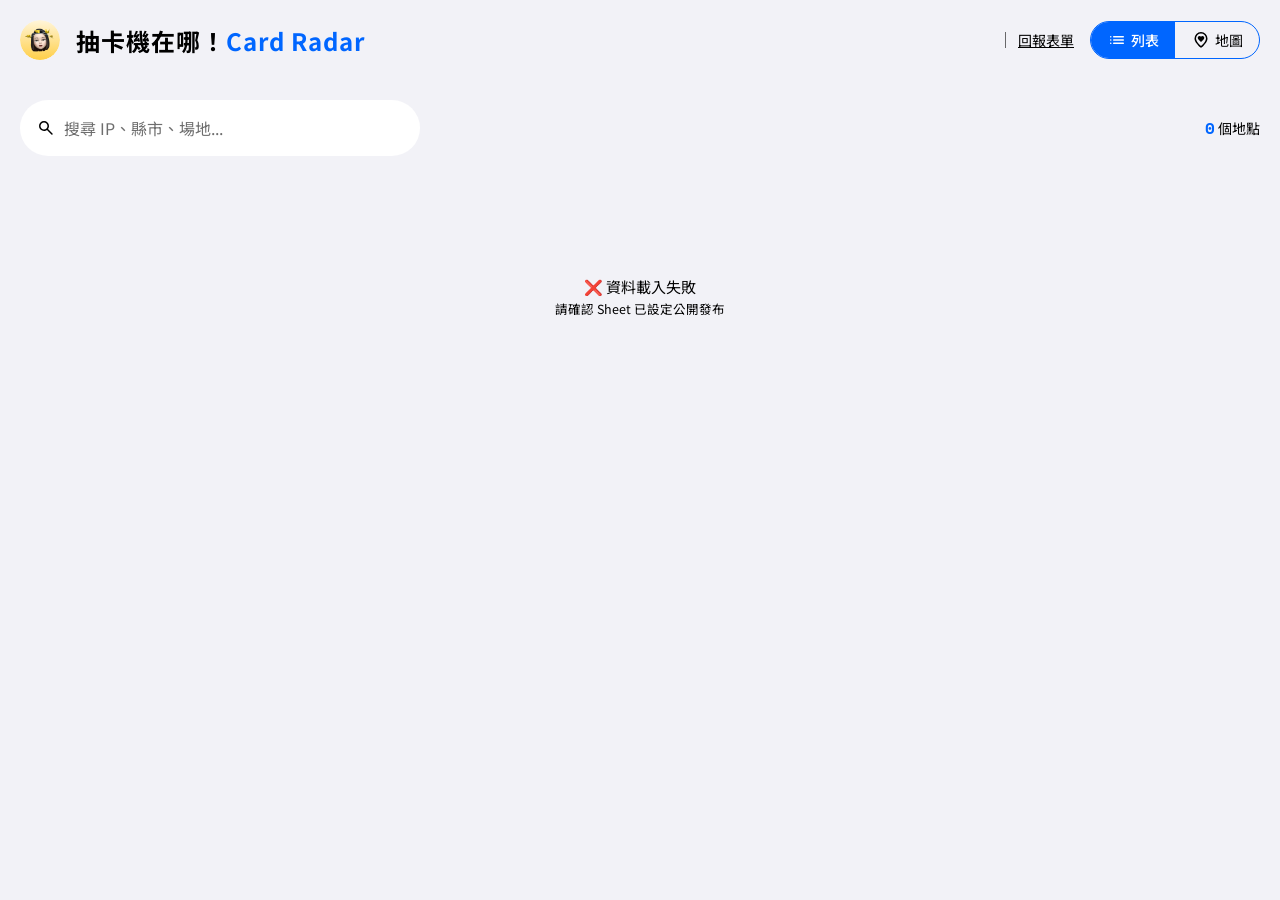
==== index.html @ 6ba77259 "fix(list,map): return map-shared links to map mode; reset scroll on sort - shareLocation(): append &" ====
<!DOCTYPE html>
<html lang="zh-TW">
<head>
  <link rel="icon" href="favicon.svg" type="image/svg+xml">
  <link rel="manifest" href="manifest.json">
  <link rel="apple-touch-icon" href="icons/apple-touch-icon.png">
  <meta name="theme-color" content="#0066FF">
  <meta charset="UTF-8" />
  <meta name="viewport" content="width=device-width, initial-scale=1.0" />
  <title>抽卡機在哪！Card Radar</title>
  <meta name="description" content="想找抽卡機 / 相卡機？到「抽卡機在哪！Card Radar」找找，快速掌握最新的機台資訊！">

  <!-- Google tag (gtag.js) -->
  <script async src="https://www.googletagmanager.com/gtag/js?id=G-NGGBNKBJB9"></script>
  <script>
   window.dataLayer = window.dataLayer || [];
   function gtag(){dataLayer.push(arguments);}
   gtag('js', new Date());

   gtag('config', 'G-NGGBNKBJB9');
  </script>

  <script type="application/ld+json">
  {
    "@context": "https://schema.org",
    "@type": "WebApplication",
    "name": "抽卡機在哪！Card Radar",
    "alternateName": "Card Radar TW",
    "url": "https://cardradartw.vercel.app",
    "description": "想知道臺灣哪裡有抽卡機和相卡機？快來抽卡機在哪 Card Radar 搜搜吧！快速找到附近的抽卡機位置與最新機台資訊",
    "applicationCategory": "UtilitiesApplication",
    "operatingSystem": "All",
    "inLanguage": "zh-TW",
    "isAccessibleForFree": true,
    "offers": {
      "@type": "Offer",
      "price": "0",
      "priceCurrency": "TWD"
    },
    "areaServed": {
      "@type": "Country",
      "name": "Taiwan"
    }
  }
  </script>

  <link rel="preconnect" href="https://fonts.googleapis.com" />
  <link rel="preconnect" href="https://fonts.gstatic.com" crossorigin />
  <meta name="apple-mobile-web-app-capable" content="yes">
  <meta name="apple-mobile-web-app-status-bar-style" content="default">
  <meta name="apple-mobile-web-app-title" content="Card Radar">
  <link rel="stylesheet" href="https://unpkg.com/leaflet@1.9.4/dist/leaflet.css" />
  <script src="https://unpkg.com/leaflet@1.9.4/dist/leaflet.js"></script>
  <link href="https://fonts.googleapis.com/css2?family=Noto+Sans+TC:wght@400;500;700&family=Space+Mono:wght@400;700&display=swap" rel="stylesheet" media="print" onload="this.media='all'" />
  <noscript><link href="https://fonts.googleapis.com/css2?family=Noto+Sans+TC:wght@400;500;700&family=Space+Mono:wght@400;700&display=swap" rel="stylesheet" /></noscript>

  <style>
    :root {
      --fill-blue:     #0066FF;
      --fill-orange:   #EA580C; 
      --fill-green:    #16A34A;
      --fill-red:      #DC2626;
      --fill-black:    #000000;
      --fill-white:    #FFFFFF;
      --fill-gray:     #3C3C43;
      --fill-gray5:    #E5E5EA;
      --fill-gray6:    #F2F2F7;
      --fill-gray-8:   rgba(28,28,28,0.08);
      --fill-gray-16:  rgba(28,28,28,0.16);
      --fill-gray-64:  rgba(28,28,28,0.64);
      --fill-blue-8: rgba(0,102,255,0.08);
      --fill-blue-16: rgba(0,102,255,0.16);
    }

    * { margin: 0; padding: 0; box-sizing: border-box; }

    body {
      font-family: 'Noto Sans TC', sans-serif;
      background: var(--fill-gray6);
      color: var(--fill-black);
      height: 100dvh;
      display: flex;
      flex-direction: column;
      overflow: hidden;
    }

    /* ===== Header ===== */
    header {
      background: var(--fill-gray6);
      padding: 20px 20px;
      display: flex;
      align-items: center;
      justify-content: space-between;
      flex-shrink: 0;
      z-index: 200;
    }
    .logo { display: flex; align-items: center; gap: 16px; }
    .logo-icon {
      width: 40px; height: 40px; border-radius: 50%; overflow: hidden;
      flex-shrink: 0; object-fit: cover;
    }
    .logo h1 { font-size: 24px; font-weight: 700; letter-spacing: 1px; color: var(--fill-black); }
    .logo h1 span { color: var(--fill-blue); }
    .header-right { display: flex; align-items: center; gap: 12px; }
    .header-info { font-family: 'Space Mono', monospace; font-size: 14px; color: var(--fill-black); }
    /* 桌面版：回報表單跟檢視切換之間的間距要是 16px，其餘子元素維持 header-right 既有的 12px gap，故補 4px margin 湊成 16px */
    @media (min-width: 769px) {
      .header-right .view-toggle { margin-left: 4px; }
    }

    /* View Toggle */
    .view-toggle {
      display: flex;
      background: none; border: 1px solid var(--fill-blue);
      border-radius: 999px;
      overflow: hidden;
    }
    .view-btn {
      padding: 8px 16px;
      font-size: 14px;
      font-family: 'Noto Sans TC', sans-serif;
      font-weight: 400;
      background: none; border: none;
      color: var(--fill-black); cursor: pointer;
      transition: background 0.18s, color 0.18s, font-weight 0.18s;
      display: flex; align-items: center; gap: 4px;
    }
    .map-icon-fill { display: none; }
    .view-btn.active .map-icon-outline { display: none; }
    .view-btn.active .map-icon-fill { display: block; }
    .view-btn:hover { color: var(--fill-blue); }
    .view-btn.active { background: var(--fill-blue); color: var(--fill-white); font-weight: 500; }
    .header-divider { width: 1px; height: 16px; background: var(--fill-gray-64); }
    .report-link { font-size: 14px; color: var(--fill-black); text-decoration: underline; white-space: nowrap; transition: color 0.15s; }
    .report-link:hover { color: var(--fill-blue); }

    /* ===== Toolbar ===== */
    .toolbar {
      padding: 20px 20px;
      display: flex; align-items: center; gap: 8px;
      flex-shrink: 0;
      background: var(--fill-gray6);
    }
    .search-box {
      display: flex; align-items: center;
      background: var(--fill-white);
      border-radius: 9999px; gap: 8px;
      padding: 16px 16px;
      width: 400px;
      flex-shrink: 0;
    }
    .search-box-mobile { display: none; }
    .search-box input {
      background: none; border: none; outline: none;
      color: var(--fill-black); font-family: 'Noto Sans TC', sans-serif;
      font-size: 16px; width: 100%;
    }
    .search-box input::placeholder { color: var(--fill-gray-64); }
    .search-box input:-webkit-autofill,
    .search-box input:-webkit-autofill:focus {
     -webkit-box-shadow: 0 0 0 1000px var(--fill-gray6) inset;
     box-shadow: 0 0 0 1000px var(--fill-gray6) inset;
    }
    .search-clear-btn { display: none; background: none; border: none; padding: 0; cursor: pointer; color: var(--fill-black); flex-shrink: 0; line-height: 0; }
    .search-clear-btn:hover { color: var(--fill-blue); }
    .count-badge { font-family: 'Noto Sans TC', sans-serif; font-size: 14px; color: var(--fill-black); white-space: nowrap; margin-left: auto; }
    .count-badge strong { color: var(--fill-blue); font-size: 16px; font-weight: 700; font-family: 'Space Mono', monospace; }

    /* ===== Visitor Banner ===== */
    .visitor-banner {
      background: var(--fill-blue-8);
      padding: 8px 20px;
      display: flex;
      align-items: center;
      justify-content: center;
      font-size: 12px;
      font-weight: 500;
      color: var(--fill-blue);
      flex-shrink: 0;
    }
    #visitorCount {
      font-family: 'Space Mono', monospace;
      font-weight: 700;
      margin: 0 3px;
    }

    /* ===== A2HS（加到主畫面）Banner ===== */
    .a2hs-banner {
      position: fixed;
      left: 10px;
      right: 10px;
      bottom: 12px;
      z-index: 2100; /* 蓋過手機地圖模式的 bottom sheet（z-index: 2000），不管 sheet 展開到哪一層都疊在最上面 */
      background: rgba(255,255,255,0.72);
      -webkit-backdrop-filter: blur(4px);
      backdrop-filter: blur(4px);
      border: 1px solid var(--fill-blue);
      border-radius: 16px;
      padding: 16px;
      box-shadow: 0 8px 24px rgba(0,0,0,0.12);
      display: none;
    }
    .a2hs-banner.show { display: block; }
    /* 平板（含 iPad、Android 平板）：固定寬度置中，不用滿版貼滿左右 */
    @media (min-width: 768px) {
      .a2hs-banner {
        left: 50%;
        right: auto;
        bottom: 12px;
        width: 400px;
        transform: translateX(-50%);
      }
    }
    .a2hs-top-row {
      display: flex;
      align-items: center;
      gap: 8px;
      margin-bottom: 8px;
    }
    .a2hs-icon { flex-shrink: 0; color: var(--fill-blue); }
    .a2hs-title {
      flex: 1;
      font-family: 'Noto Sans TC', sans-serif;
      font-size: 14px;
      font-weight: 700;
      color: var(--fill-blue);
    }
    .a2hs-close {
      flex-shrink: 0;
      background: none; border: none; padding: 0; cursor: pointer;
      color: var(--fill-black); line-height: 0;
    }
    .a2hs-bottom-row {
      display: flex;
      align-items: center;
      gap: 8px;
    }
    .a2hs-desc {
      flex: 1;
      font-family: 'Noto Sans TC', sans-serif;
      font-size: 14px;
      line-height: 21px;
      color: var(--fill-black);
    }
    .a2hs-action {
      flex-shrink: 0;
      background: var(--fill-blue);
      color: var(--fill-white);
      border: none;
      border-radius: 9999px;
      padding: 8px 12px;
      font-family: 'Noto Sans TC', sans-serif;
      font-size: 12px;
      cursor: pointer;
      white-space: nowrap;
    }

    /* ===== Filter Pills (dropdown) ===== */
    .filter-bar {
      background: var(--fill-gray6);
      padding: 0px 20px 20px;
      display: flex; align-items: center; gap: 12px;
      flex-shrink: 0;
    }
    .filter-scroll {
      display: flex; align-items: center; gap: 12px;
      min-width: 0;
    }
    .filter-pill-group { position: relative; flex-shrink: 0; }
    .filter-pill {
      display: inline-flex; align-items: center; gap: 2px;
      padding: 8px 12px 8px 16px;
      font-size: 14px;
      line-height: 1.2;
      font-family: 'Noto Sans TC', sans-serif;
      font-weight: 400;
      background: var(--fill-white);
      border: none;
      border-radius: 9999px;
      color: var(--fill-black);
      cursor: pointer;
      transition: background 0.18s, color 0.18s;
      white-space: nowrap;
    }
    @media (hover: hover) {
      .filter-pill:hover { color: var(--fill-blue); }
    }
    .filter-pill.active { background: var(--fill-blue); color: var(--fill-white); font-weight: 500; }
    .filter-pill .pill-icon { flex-shrink: 0; display: inline-flex; }
    .filter-pill .pill-clear { display: none; }
    .filter-pill.active .pill-chevron { display: none; }
    .filter-pill.active .pill-clear { display: inline-flex; }
    .filter-pill .pill-chevron { transition: transform 0.18s; }
    .filter-pill.open .pill-chevron { transform: rotate(180deg); }

    /* 排序文字按鈕 */
    .sort-group { position: relative; flex-shrink: 0; margin-left: 4px; } /* filter-bar 既有 gap:12px + 4px = 16px */
    .sort-btn {
      display: inline-flex; align-items: center; gap: 2px;
      background: none; border: none; padding: 8px 0px;
      font-family: 'Noto Sans TC', sans-serif; font-size: 14px; line-height: 16px;
      color: var(--fill-black); cursor: pointer; white-space: nowrap;
    }
    .sort-btn .sort-label { display: flex; align-items: center; gap: 0px; }
    @media (hover: hover) {
      .sort-btn:hover { color: var(--fill-blue); }
    }
    .sort-btn .pill-chevron { flex-shrink: 0; transition: transform 0.18s; }
    .sort-btn.open .pill-chevron { transform: rotate(180deg); }
    @media (max-width: 768px) {
      .sort-btn .sort-label { flex-direction: column; align-items: flex-start; gap: 0; }
    }

    /* Desktop dropdown panel */
    .filter-panel {
      display: none;
      position: absolute;
      top: calc(100% + 8px);
      left: 0;
      background: var(--fill-white);
      border-radius: 16px;
      box-shadow: 0 8px 24px rgba(0,0,0,0.12);
      padding: 20px;
      width: max-content;
      max-width: 320px;
      max-height: 320px;
      overflow-y: auto;
      z-index: 1200;
    }
    .filter-panel.open { display: block; }
    .filter-panel-options { display: flex; flex-wrap: wrap; gap: 12px; }
    .filter-panel-hint {
      font-size: 12px;
      color: var(--fill-gray-64);
      margin-bottom: 16px;
      font-family: 'Noto Sans TC', sans-serif;
    }
    .filter-option {
      padding: 8px 16px;
      border-radius: 9999px;
      border: none;
      background: var(--fill-blue-8);
      color: var(--fill-blue);
      font-size: 14px;
      font-family: 'Noto Sans TC', sans-serif;
      cursor: pointer;
      white-space: nowrap;
      transition: background 0.15s, color 0.15s;
    }
    .filter-option:hover { background: var(--fill-blue-16); }
    .filter-option.selected { background: var(--fill-blue); color: var(--fill-white); font-weight: 500; }

    /* Desktop sort dropdown（單選，樣式沿用 filter-panel，但選項為直式列表） */
    .sort-panel {
      display: none;
      position: absolute;
      top: calc(100% + 8px);
      right: 0;
      background: var(--fill-white);
      border-radius: 16px;
      box-shadow: 0 8px 24px rgba(0,0,0,0.12);
      padding: 20px;
      width: max-content;
      min-width: 160px;
      z-index: 1200;
    }
    .sort-panel.open { display: flex; flex-direction: column; }
    .sort-panel .sort-option + .sort-option { margin-top: 8px; }
    .sort-option {
      display: block;
      width: 100%;
      text-align: left;
      padding: 8px 16px;
      border-radius: 9999px;
      border: none;
      background: none;
      color: var(--fill-black);
      font-size: 14px;
      font-family: 'Noto Sans TC', sans-serif;
      cursor: pointer;
      white-space: nowrap;
      transition: background 0.15s, color 0.15s;
    }
    .sort-option:hover { background: var(--fill-blue-8); color: var(--fill-blue); }
    .sort-option.selected { background: var(--fill-blue); color: var(--fill-white); font-weight: 500; }
    .sort-hint {
      font-size: 12px; color: var(--fill-gray-64);
      padding: 0px 0px 16px; font-family: 'Noto Sans TC', sans-serif;
      display: none;
    }
    .sort-hint.show { display: block; }

    /* Mobile filter sheet */
    .filter-sheet-overlay {
      display: none;
      position: fixed; inset: 0;
      background: rgba(0,0,0,0.32);
      z-index: 2200; /* 蓋過手機地圖模式的 pin 列表 sidebar（z-index: 2000），避免篩選/排序 sheet 被遮擋 */
    }
    .filter-sheet-overlay.show { display: block; }
    .filter-sheet {
      position: fixed;
      left: 0; right: 0; bottom: 0;
      max-height: 40vh;
      background: var(--fill-gray6);
      border-radius: 16px 16px 0 0;
      z-index: 2201;
      display: flex;
      flex-direction: column;
      overflow: hidden;
    }
    .filter-sheet-header {
      display: flex; align-items: center; justify-content: center;
      position: relative;
      flex-shrink: 0;
      padding: 20px 20px 16px;
    }
    .filter-sheet-title { font-size: 16px; font-weight: 500; color: var(--fill-black); }
    .filter-sheet-close {
      position: absolute; right: 20px; top: 50%; transform: translateY(-50%);
      background: none; border: none; cursor: pointer; color: var(--fill-black);
      line-height: 0; padding: 0;
    }
    .filter-sheet-body {
      overflow-y: auto;
      padding: 8px 20px 20px;
    }
    .filter-sheet-options {
      display: flex; flex-wrap: wrap; gap: 12px;
      justify-content: flex-start;
      max-width: 100%;
      margin: 0 auto;
    }
    #sortSheetOptions { display: flex; flex-direction: column; gap: 12px; }

    /* Badge */
    .type-badge {
      display: inline-flex;
      align-items: center;
      justify-content: center;
      gap: 4px;
      align-self: flex-start;
      font-size: 12px; font-weight: 500;
      padding: 4px 8px; border-radius: 8px;
      color: var(--fill-black);
    }
    .type-badge.gacha { background: var(--fill-white); border: 1px solid var(--fill-orange); color: var(--fill-orange); }
    .type-badge.photocard { background: var(--fill-white); border: 1px solid var(--fill-green); color: var(--fill-green); }

    /* 卡片頂部：type-badge 靠左、倒數 badge 靠右同一列 */
    .card-badge-row { display: flex; align-items: center; justify-content: space-between; gap: 8px; }
    /* 倒數 badge（即將結束，3 天內）— 樣式待與 Figma 對齊 */
    .ending-badge {
      display: inline-flex; align-items: center; gap: 4px;
      flex-shrink: 0;
      font-size: 12px; font-weight: 500;
      padding: 4px 8px; border-radius: 8px;
      background: #FFCF48; color: var(--fill-black);
      white-space: nowrap;
    }


    .content { flex: 1; overflow: hidden; display: flex; }

    /* ===== Grid View ===== */
    #gridView {
      width: 100%; height: 100%; overflow-y: auto; padding: 20px 20px;
      display: none;
      overscroll-behavior-y: contain; /* 避免跟手機瀏覽器原生下拉手勢打架 */
    }
    #gridView.active { display: block; }
    #gridView::-webkit-scrollbar { width: 5px; }
    #gridView::-webkit-scrollbar-thumb { background: var(--blue); border-radius: 4px; }

    /* ===== Pull to refresh（列表模式） ===== */
    .ptr-indicator {
      display: flex; align-items: center; justify-content: center;
      height: 0; overflow: hidden;
      color: var(--fill-blue);
    }
    .ptr-spinner {
      width: 20px; height: 20px; margin: 10px 0;
      border: 2px solid var(--fill-blue-16);
      border-top-color: var(--fill-blue);
      border-radius: 50%;
      transition: transform 0.15s linear;
    }
    .ptr-indicator.loading .ptr-spinner {
      animation: ptr-spin 0.7s linear infinite;
    }
    @keyframes ptr-spin { to { transform: rotate(360deg); } }

    .grid {
      display: grid;
      grid-template-columns: repeat(auto-fill, minmax(300px, 1fr));
      gap: 20px;
    }

    /* ===== Grid cards ===== */
    .loc-card-grid {
      background: var(--fill-blue-8);
      border-radius: 16px;
      border: 1px solid transparent;
      overflow: hidden;
      transition: border-color 0.2s, transform 0.2s, box-shadow 0.2s;
      display: flex; flex-direction: column;
    }
    .loc-card-grid:hover {
      border-color: var(--fill-blue);
      transform: translateY(-2px);
      box-shadow: 0 8px 24px var(--fill-blue-16);
    }
    
    .card-top { padding: 16px; display: flex; flex-direction: column; gap: 12px; }
    .card-name { font-weight: 700; font-size: 16px; line-height: 1.35; color: var(--fill-black); }
    .card-limited { font-size: 14px; color: var(--fill-black); font-weight: 500; }
    .card-tags { display: flex; flex-wrap: wrap; gap: 8px; }
    .tag {
      font-size: 14px; padding: 4px 8px; border-radius: 8px;
      background: var(--fill-gray-8); color: var(--fill-black);
      border: 1px solid var(--fill-gray-64);
    }
    .card-actions { padding: 0px 16px 16px; display: flex; align-items: center; gap: 8px; margin-top: auto; }
    .btn-gmaps {
      display: inline-flex; align-items: center; gap: 2px;
      color: var(--fill-blue); font-size: 14px; font-weight: 400;
      font-family: 'Noto Sans TC', sans-serif;
      text-decoration: underline; text-underline-offset: 3px;
      background: none; border: none; padding: 0;
      transition: opacity 0.2s; white-space: nowrap;
    }
    .btn-gmaps:hover { opacity: 0.75; }
    .btn-expand {
      display: inline-flex; align-items: center; gap: 2px;
      padding: 8px 12px;
      background: var(--fill-blue-8); border: var(--fill-blue) 1px solid;
      border-radius: 999px; color: var(--fill-blue); font-size: 12px;
      font-family: 'Noto Sans TC', sans-serif; cursor: pointer;
      transition: opacity 0.2s;
      margin-left: auto;
    }
    .btn-expand:hover { opacity: 0.85; }
    .btn-expand.open { opacity: 0.85; }
    .chevron { display: inline-block; font-style: normal; }

    .card-detail { overflow: hidden; transition: max-height 0.35s ease; border-top: 1px solid transparent; }
    .card-detail.open { border-top-color: var(--gray-16); }
    .card-detail-inner { padding: 14px 16px 16px; display: flex; flex-direction: column; gap: 8px; }
    .detail-row { display: flex; gap: 8px; font-size: 13px; align-items: flex-start; }
    .detail-icon { flex-shrink: 0; font-size: 14px; margin-top: 1px; }
    .detail-text { color: var(--gray-64); line-height: 1.5; }

    /* Grid carousel */
    .carousel-grid { margin-top: 4px; background: var(--gray-8); border-radius: 10px; overflow: hidden; }
    .carousel-grid-img-wrap { width: 100%; background: var(--gray-16); display: flex; align-items: center; justify-content: center; }
    .carousel-grid-img { width: 100%; height: auto; cursor: zoom-in; display: block; }
    .carousel-controls-grid { display: flex; align-items: center; justify-content: center; gap: 10px; padding: 8px; }
    .single-img-wrap { margin-top: 4px; border-radius: 8px; overflow: hidden; }
    .single-img-wrap img { width: 100%; height: auto; object-fit: unset; cursor: zoom-in; display: block; }

    /* ===== Last Updated ===== */
    .last-updated-list-row { display: none; }

    /* ===== Map View ===== */
    #mapView { width: 100%; height: 100%; display: none; }
    #mapView.active { display: flex; }

    /* ===== Sidebar ===== */
    .sidebar {
      width: 400px;
      background: var(--off-white);
      border-right: 1px solid var(--gray-16);
      display: flex; flex-direction: column; overflow: hidden; flex-shrink: 0;
    }
    .sidebar-placeholder {
      color: var(--fill-black);
      font-size: 14px;
      line-height: 1.6;
      padding-top: 4px;
      text-align: center;
    }
    .sidebar-header {
      padding: 20px;
      border-bottom: 1px solid var(--gray-16);
    }
    .sidebar-header h2 {
      font-size: 13px; color: var(--gray-64);
      text-transform: uppercase; letter-spacing: 2px; margin-bottom: 10px;
    }
    .map-scroll-wrapper { flex: 1; overflow-y: auto; display: flex; flex-direction: column; }
    .location-list { padding: 20px 20px; position: relative; }
    .map-scroll-wrapper::-webkit-scrollbar { width: 0px; }
    .map-scroll-wrapper::-webkit-scrollbar-track { background: transparent; }
    .map-scroll-wrapper::-webkit-scrollbar-thumb { background: var(--blue); border-radius: 4px; }

    /* Sidebar card */
    .loc-card {
      background: var(--fill-blue-8);
      border-radius: 16px; padding: 16px; margin-bottom: 20px;
      cursor: pointer; border: 1px solid transparent;
      transition: border-color 0.2s, transform 0.15s, box-shadow 0.2s;
    }
    .loc-card:hover { border-color: var(--fill-blue); box-shadow: 0 8px 24px rgba(0,102,255,0.24); }
    .loc-card.active { border-color: var(--fill-blue); }
    .loc-name { font-weight: 700; font-size: 16px; color: var(--fill-black); margin-top: 12px; margin-bottom: 14px; }
    .loc-limited { font-size: 14px; color: var(--fill-black); font-weight: 500; margin-bottom: 12px; }
    .loc-tags { display: flex; flex-wrap: wrap; gap: 8px; }
    .loc-tags .tag { font-size: 14px; padding: 4px 8px; }

    /* Map */
    #map { flex: 1; }

    /* ===== 自訂地圖 Marker（取代原本的 🎰 emoji icon）===== */
    .card-marker { background: none; border: none; }
    .marker-pin {
      position: relative;
      width: 32px; height: 32px;
      border-radius: 50%;
      background: var(--marker-color, var(--fill-orange));
      border: 2.5px solid var(--fill-white);
      box-shadow: 0 2px 8px rgba(0,0,0,0.35);
      display: flex; align-items: center; justify-content: center;
      transition: width 0.15s, height 0.15s, box-shadow 0.15s;
    }
    .marker-pin svg { width: 16px; height: 16px; fill: var(--fill-white); flex-shrink: 0; }
    .marker-pin .marker-num {
      color: var(--fill-white); font-family: 'Space Mono', monospace;
      font-weight: 700; font-size: 13px; line-height: 1;
    }
    .marker-count {
      position: absolute; top: -4px; right: -4px;
      min-width: 18px; height: 18px; padding: 0 4px;
      border-radius: 999px;
      background: var(--fill-white); color: var(--marker-color, var(--fill-orange));
      border: 1.5px solid var(--marker-color, var(--fill-orange));
      font-family: 'Space Mono', monospace; font-size: 11px; font-weight: 700;
      display: flex; align-items: center; justify-content: center; line-height: 1;
    }
    .card-marker.selected .marker-pin { width: 40px; height: 40px; box-shadow: 0 4px 14px rgba(0,0,0,0.45); }
    .card-marker.selected .marker-pin svg { width: 20px; height: 20px; }

    /* 同座標多機的 cluster popup 清單 */
    .cluster-popup-list { display: flex; flex-direction: column; gap: 8px; max-height: 280px; overflow-y: auto; }
    .cluster-popup-item {
      display: flex; align-items: center; gap: 12px;
      width: 100%;
      padding: 12px 12px;
      background: var(--fill-white);
      border: 1px solid transparent;
      border-radius: 8px;
      cursor: pointer; text-align: left;
      font-family: 'Noto Sans TC', sans-serif;
      transition: border-color 0.15s, background 0.15s;
    }
    .cluster-popup-item:hover { border-color: var(--fill-blue); background: var(--fill-blue-8); }
    .cluster-popup-item.selected { border-color: var(--fill-blue); background: var(--fill-blue-8); }
    .cluster-popup-item .type-badge { flex-shrink: 0; padding: 4px; align-self: center; }
    .cluster-popup-item .type-badge svg { width: 14px; height: 14px; fill: currentColor; flex-shrink: 0; }
    .cluster-popup-item-text {
      display: flex; flex-direction: column; gap: 4px;
      flex: 1;
    }
    .cluster-popup-item-name {
      font-size: 14px; font-weight: 500; color: var(--fill-black);
      white-space: nowrap;
    }
    .cluster-popup-item-sub {
      font-size: 12px; font-weight: 400; color: var(--fill-gray-64);
      white-space: nowrap;
    }

    /* ===== Leaflet popup ===== */
    .leaflet-popup-content-wrapper {
      background: var(--fill-gray6); color: var(--fill-black);
      border: 1px solid var(--fill-blue); border-radius: 16px;
      box-shadow: 0 8px 32px rgba(0,0,0,0.5);
      font-family: 'Noto Sans TC', sans-serif;
    }
    .leaflet-popup-content { margin: 16px !important; position: relative; max-height: 70vh; overflow-y: auto; }
    .popup-close-btn {
      position: absolute; top: 4px; right: 4px; z-index: 10;
      width: 24px; height: 24px;
      background: none; border: none; color: var(--fill-black);
      font-size: 18px; cursor: pointer; line-height: 1;
      display: flex; align-items: center; justify-content: center;
    }
    .popup-close-btn:hover { color: var(--fill-blue); }
    .leaflet-popup-tip { background: var(--fill-gray6); }
    .popup-title { font-weight: 700; font-size: 16px; margin-bottom: 0; color: var(--fill-black); flex: 1; }
    .popup-addr { font-size: 14px; color: var(--fill-black); margin-bottom: 0; }
    .popup-limited {
      display: inline-block; padding: 4px 8px;
      background: var(--fill-gray-8); border: 1px solid var(--fill-gray-64);
      border-radius: 8px; color: var(--fill-black); font-size: 14px; font-weight: 400;
      margin-top: 4px;
    }
    .popup-img-wrap {
      background: var(--fill-gray-8); border-radius: 8px;
      padding: 12px; margin-top: 12px;
      display: flex; flex-direction: column; align-items: center; justify-content: center;
    }
    .popup-img { width: 100%; height: auto; border-radius: 8px; display: block; cursor: zoom-in; }
    .popup-gmaps-link {
      display: inline-flex; align-items: center; gap: 2px;
      margin-top: 12px; color: var(--fill-blue) !important;
      font-size: 14px; font-weight: 400; text-decoration: underline; transition: opacity 0.2s;
    }
    .popup-gmaps-link:hover { opacity: 0.75; }
    .leaflet-popup-content .popup-gmaps-link { color: var(--fill-blue) !important; text-decoration: underline !important; }
    .popup-actions { display: flex; align-items: center; gap: 8px; margin-top: 12px; }
    .popup-actions .popup-gmaps-link { display: inline-flex; margin-top: 0; flex: 1; }
    .popup-share-btn {
      display: inline-flex; align-items: center; gap: 2px;
      padding: 8px 12px;
      background: var(--fill-blue-8); border: var(--fill-blue) 1px solid;
      border-radius: 999px; color: var(--fill-blue); font-size: 12px;
      font-family: 'Noto Sans TC', sans-serif; cursor: pointer;
      transition: opacity 0.2s; white-space: nowrap; flex-shrink: 0;
    }
    .popup-share-btn:hover { opacity: 0.85; }
    #share-toast {
      position: fixed; bottom: 80px; left: 50%; transform: translateX(-50%) translateY(8px);
      background: var(--fill-black); color: var(--fill-white);
      padding: 8px 18px; border-radius: 8px; font-size: 14px;
      opacity: 0; transition: opacity 0.2s, transform 0.2s;
      pointer-events: none; z-index: 9999;
    }
    #share-toast.show { opacity: 1; transform: translateX(-50%) translateY(0); }

    /* Popup carousel */
    .carousel { margin-bottom: 0px; }
    .carousel-img-wrap { display: flex; align-items: center; justify-content: center; width: 100%; }
    .carousel-controls { display: flex; align-items: center; justify-content: center; gap: 16px; margin-top: 12px; }
    .carousel-btn {
      background: var(--fill-blue); color: var(--fill-white); border: none; border-radius: 50%;
      width: 20px; height: 20px; min-width: 20px; font-size: 14px; font-weight: bold;
      line-height: 1; cursor: pointer; display: flex; align-items: center; justify-content: center;
      transition: opacity 0.2s; padding: 0;
    }
    .carousel-btn:hover { opacity: 0.8; }
    .carousel-counter { font-size: 12px; color: var(--fill-black); min-width: 32px; text-align: center; }

    /* ===== Lightbox ===== */
    .lightbox {
      display: none; position: fixed; inset: 0;
      background: rgba(0,0,0,0.9); z-index: 99999;
      align-items: center; justify-content: center; cursor: zoom-out;
    }
    .lightbox.show { display: flex; }
    .lightbox img { max-width: 90vw; max-height: 90vh; object-fit: contain; border-radius: 8px; }

    /* ===== Grid Detail Modal ===== */
    .grid-modal-overlay {
      display: none; position: fixed; inset: 0;
      background: rgba(0,0,0,0.7); z-index: 9999;
      align-items: center; justify-content: center;
      padding: 20px;
    }
    .grid-modal-overlay.show { display: flex; }
    .grid-modal-box {
      background: var(--fill-gray6); border: 1px solid var(--fill-blue);
      border-radius: 16px; box-shadow: 0 8px 32px rgba(0,0,0,0.5);
      width: 100%; max-width: 400px; max-height: 90vh;
      position: relative; overflow: hidden;
      display: flex; flex-direction: column;
    }
    .grid-modal-close {
      position: absolute; top: 16px; right: 16px;
      width: 24px; height: 24px; flex-shrink: 0;
      background: none; border: none; color: var(--black);
      font-size: 18px; cursor: pointer; line-height: 1;
      display: flex; align-items: center; justify-content: center;
      z-index: 10;
    }
    .grid-modal-close:hover { color: var(--fill-blue); }
    .grid-modal-content { padding: 0 16px 16px; overflow-y: auto; flex: 1; }
    .modal-header { display: flex; align-items: center; padding-right: 4px; margin-bottom: 8px; }
    .modal-info-section { display: flex; flex-direction: column; gap: 8px; margin-top: 12px; }
    .modal-type-badge { margin: 16px 0 12px; }

    /* ===== Empty ===== */
    .empty-state { grid-column: 1/-1; text-align: center; padding: 60px 20px; color: var(--gray-64); font-size: 15px; }

    @media (max-width: 768px) {
      .view-btn .label { display: none; }
      .view-btn { padding: 8px 16px; }
      header { padding: 20px; justify-content: flex-start; gap: 16px; }
      .header-info { display: none; }
      .header-right .report-link,
      .header-right .header-divider { display: none; }
      .logo { flex: 1; min-width: 0; }
      .logo h1 { font-size: 16px; }
      #gridView { padding: 12px 20px 20px; }
      .toolbar { padding: 12px 20px 12px 20px; }
      .search-box { width: 100%; flex-shrink: 1; }
      .search-box-desktop { display: none; }
      .search-box-mobile { display: flex; width: 100%; flex-shrink: 1; padding-top: 12px; padding-bottom: 12px; }
      .search-box-mobile input { font-size: 16px; }
      .filter-bar { padding: 4px 20px 12px 20px; gap: 0; }
      .filter-scroll { overflow-x: auto; gap: 12px; flex: 1; min-width: 0; }
      .filter-scroll::-webkit-scrollbar { display: none; }
      .sort-group { flex-shrink: 0; margin-left: 16px; margin-right: 0px; }
      .last-updated-list-row {
        display: flex; align-items: center; justify-content: center;
        gap: 8px; padding-bottom: 12px;
        font-family: 'Space Mono', monospace;
        font-size: 12px; font-weight: 400; color: var(--fill-black);
      }
      body.map-view .last-updated-list-row { display: none; }
      .last-updated-list-row .report-link { font-size: 12px; }

      /* 地圖模式：bottom sheet（跟 isMobileMapLayout() 統一用同一條 768px 分界線） */
      #mapView {
        flex-direction: column;
        position: relative;
      }
      #map {
        flex: 1;
        min-height: 0;
        order: unset;
      }
      .sidebar {
        position: fixed;
        bottom: 0;
        left: 0;
        right: 0;
        width: 100%;
        border-right: none;
        border-top: none;
        border-radius: 16px 16px 0 0;
        box-shadow: 0 -4px 24px rgba(0, 0, 0, 0.10);
        transition: height 0.3s cubic-bezier(0.4, 0, 0.2, 1);
        z-index: 2000;
        display: flex;
        flex-direction: column;
        overflow: hidden;
        background: var(--fill-gray6);
      }
      /* Grid view 時隱藏 sidebar */
      body:not(.map-view) .sidebar {
        display: none;
      }
      /* sheet 高度改由 JS 依「篩選列下緣」動態計算並直接寫 inline style，不再用固定 vh class */
      .sheet-handle {
        display: flex;
        justify-content: center;
        align-items: center;
        padding: 12px 0px 12px 0px;
        background: var(--fill-gray-6);
        cursor: grab;
        flex-shrink: 0;
        touch-action: none;
      }
      /* 預設狀態（沒點任何 marker）的提示文字，上下留 20px，比收合摘要卡矮 */
      .sidebar-placeholder { padding: 20px 0; }
      .sheet-handle-bar {
        width: 36px;
        height: 4px;
        background: var(--fill-gray-16);
        border-radius: 2px;
      }
      .sidebar-header { padding: 10px 16px 6px; }
      .location-list { padding: 0px 20px 00px 20px; }
      .leaflet-popup-content { max-height: 40vh !important; overflow-y: auto !important; overflow-x: hidden !important; }
    }

    /* ===== Mobile ===== */

  </style>
</head>
<body>

  <div class="visitor-banner" id="visitorBanner" style="display:none;">
    已經有 <span id="visitorCount">⋯</span> 人來找過抽卡機
  </div>

  <header>
    <div class="logo">
      <img class="logo-icon" src="logo.svg" alt="logo" />
      <h1>抽卡機在哪！<span>Card Radar</span></h1>
    </div>
    <div class="header-right">
      <div class="header-info" id="lastUpdated"></div>
      <div class="header-divider"></div>
      <a href="https://docs.google.com/forms/d/e/1FAIpQLSefuFSIqJ3qbJ245-snAD5MR6xHYHhkzzGGtpNXBvUVyZoZWQ/viewform?usp=dialog" class="report-link" target="_blank" rel="noopener">回報表單</a>
      <div class="view-toggle">
        <button class="view-btn" id="btnGrid" onclick="setView('grid')"><svg xmlns="http://www.w3.org/2000/svg" height="20px" viewBox="0 -960 960 960" width="20px" fill="currentColor"><path d="M324-600q-15.3 0-25.65-10.29Q288-620.58 288-635.79t10.35-25.71Q308.7-672 324-672h456q15.3 0 25.65 10.29Q816-651.42 816-636.21t-10.35 25.71Q795.3-600 780-600H324Zm0 156q-15.3 0-25.65-10.29Q288-464.58 288-479.79t10.35-25.71Q308.7-516 324-516h456q15.3 0 25.65 10.29Q816-495.42 816-480.21t-10.35 25.71Q795.3-444 780-444H324Zm0 156q-15.3 0-25.65-10.29Q288-308.58 288-323.79t10.35-25.71Q308.7-360 324-360h456q15.3 0 25.65 10.29Q816-339.42 816-324.21t-10.35 25.71Q795.3-288 780-288H324ZM180-600q-14 0-25-11t-11-25.5q0-14.5 11-25t25.5-10.5q14.5 0 25 10.35T216-636q0 14-10.35 25T180-600Zm0 156q-14 0-25-11t-11-25.5q0-14.5 11-25t25.5-10.5q14.5 0 25 10.35T216-480q0 14-10.35 25T180-444Zm0 156q-14 0-25-11t-11-25.5q0-14.5 11-25t25.5-10.5q14.5 0 25 10.35T216-324q0 14-10.35 25T180-288Z"/></svg> <span class="label">列表</span></button>
        <button class="view-btn" id="btnMap" onclick="setView('map')">
        <svg class="map-icon-outline" xmlns="http://www.w3.org/2000/svg" height="20px" viewBox="0 -960 960 960" width="20px" fill="currentColor"><path d="M480-191q119-107 179.5-197T720-549q0-105-68.5-174T480-792q-103 0-171.5 69T240-549q0 71 60.5 161T480-191Zm-24.5 67.5Q444-128 433-137q-40-35-86.5-82T260-320q-40-54-66-112.5T168-549q0-134 89-224.5T480-864q133 0 222.5 90.5T792-549q0 58-26.5 117t-66 113q-39.5 54-86 100.5T527-137q-11 9-22.5 13.5T480-119q-13 0-24.5-4.5ZM480-552Zm0 164q62-56 88-81t41-44q14-17 20.5-35.5T636-587q0-35-25.5-60.5T550-673q-21 0-40 9t-30 23q-12-14-30.5-23t-39.5-9q-35 0-60.5 25.5T324-587q0 19 6.5 36t20.5 36q16 21 44 48.5t85 78.5Z"/></svg>
        <svg class="map-icon-fill" xmlns="http://www.w3.org/2000/svg" height="20px" viewBox="0 -960 960 960" width="20px" fill="currentColor"><path d="M455.5-123.5Q444-128 433-137q-40-35-86.5-82T260-320q-40-54-66-112.5T168-549q0-134 89-224.5T480-864q133 0 222.5 90.5T792-549q0 58-26.5 117t-66 113q-39.5 54-86 100.5T527-137q-11 9-22.5 13.5T480-119q-13 0-24.5-4.5ZM480-388q62-56 88-81t41-44q14-17 20.5-35.5T636-587q0-35-25.5-60.5T550-673q-21 0-40 9t-30 23q-12-14-30.5-23t-39.5-9q-35 0-60.5 25.5T324-587q0 19 6.5 36t20.5 36q16 21 44 48.5t85 78.5Z"/></svg>
        <span class="label">地圖</span>
      </button>
      </div>
    </div>
  </header>

  <div class="toolbar">
    <div class="search-box search-box-desktop">
      <svg xmlns="http://www.w3.org/2000/svg" height="20px" viewBox="0 -960 960 960" width="20px" fill="currentColor" style="flex-shrink:0"><path d="M384.03-336Q284-336 214-406t-70-170q0-100 70-170t170-70q100 0 170 70t70 170.03q0 40.39-12.5 76.18Q599-464 577-434l214 214q11 11 11 25t-11 25q-11 11-25.5 11T740-170L526-383q-30 22-65.79 34.5-35.79 12.5-76.18 12.5Zm-.03-72q70 0 119-49t49-119q0-70-49-119t-119-49q-70 0-119 49t-49 119q0 70 49 119t119 49Z"/></svg>
      <input type="text" id="searchInput" placeholder="搜尋 IP、縣市、場地..." />
      <button class="search-clear-btn" id="clearSearch"><svg xmlns="http://www.w3.org/2000/svg" width="16" height="16" viewBox="0 0 24 24" fill="none" stroke="currentColor" stroke-width="2" stroke-linecap="round" stroke-linejoin="round"><circle cx="12" cy="12" r="10"/><path d="m15 9-6 6"/><path d="m9 9 6 6"/></svg></button>
    </div>
    <div class="search-box search-box-mobile">
      <svg xmlns="http://www.w3.org/2000/svg" height="20px" viewBox="0 -960 960 960" width="20px" fill="currentColor" style="flex-shrink:0"><path d="M384.03-336Q284-336 214-406t-70-170q0-100 70-170t170-70q100 0 170 70t70 170.03q0 40.39-12.5 76.18Q599-464 577-434l214 214q11 11 11 25t-11 25q-11 11-25.5 11T740-170L526-383q-30 22-65.79 34.5-35.79 12.5-76.18 12.5Zm-.03-72q70 0 119-49t49-119q0-70-49-119t-119-49q-70 0-119 49t-49 119q0 70 49 119t119 49Z"/></svg>
      <input type="text" id="searchInputMobile" placeholder="搜尋 IP、縣市、場地..." />
      <button class="search-clear-btn" id="clearSearchMobile"><svg xmlns="http://www.w3.org/2000/svg" width="16" height="16" viewBox="0 0 24 24" fill="none" stroke="currentColor" stroke-width="2" stroke-linecap="round" stroke-linejoin="round"><circle cx="12" cy="12" r="10"/><path d="m15 9-6 6"/><path d="m9 9 6 6"/></svg></button>
    </div>
    <div class="count-badge"><strong id="countBadge">0</strong> 個地點</div>
  </div>

  <div class="filter-bar" id="filterBar"></div>
  <div class="filter-sheet-overlay" id="filterSheetOverlay">
    <div class="filter-sheet" id="filterSheet" onclick="event.stopPropagation()">
      <div class="filter-sheet-header">
        <span class="filter-sheet-title" id="filterSheetTitle"></span>
        <button class="filter-sheet-close" id="filterSheetClose" aria-label="關閉"><svg xmlns="http://www.w3.org/2000/svg" width="24" height="24" viewBox="0 0 24 24" fill="none" stroke="currentColor" stroke-width="2" stroke-linecap="round" stroke-linejoin="round"><path d="M18 6 6 18"/><path d="m6 6 12 12"/></svg></button>
      </div>
      <div class="filter-sheet-body">
        <div class="filter-panel-hint" id="filterSheetHint" style="display:none;"></div>
        <div class="filter-sheet-options" id="filterSheetOptions"></div>
      </div>
    </div>
  </div>
  <div class="filter-sheet-overlay" id="sortSheetOverlay">
    <div class="filter-sheet" id="sortSheet" onclick="event.stopPropagation()">
      <div class="filter-sheet-header">
        <span class="filter-sheet-title">排序方式</span>
        <button class="filter-sheet-close" id="sortSheetClose" aria-label="關閉"><svg xmlns="http://www.w3.org/2000/svg" width="24" height="24" viewBox="0 0 24 24" fill="none" stroke="currentColor" stroke-width="2" stroke-linecap="round" stroke-linejoin="round"><path d="M18 6 6 18"/><path d="m6 6 12 12"/></svg></button>
      </div>
      <div class="filter-sheet-body">
        <div class="sort-hint" id="sortSheetHint"></div>
        <div id="sortSheetOptions"></div>
      </div>
    </div>
  </div>
  <div class="content">
    <!-- Grid View -->
    <div id="gridView">
      <div class="ptr-indicator" id="ptrIndicator"><div class="ptr-spinner"></div></div>
      <div class="last-updated-list-row">
        <div class="last-updated-list" id="listLastUpdated"></div>
        <div class="header-divider"></div>
        <a href="https://docs.google.com/forms/d/e/1FAIpQLSefuFSIqJ3qbJ245-snAD5MR6xHYHhkzzGGtpNXBvUVyZoZWQ/viewform?usp=dialog" class="report-link" target="_blank" rel="noopener">回報表單</a>
      </div>
      <div class="grid" id="grid">
        <div class="empty-state">⏳ 載入資料中...</div>
      </div>
    </div>

    <!-- Map View -->
    <div id="mapView">
      <aside class="sidebar">
        <div class="sheet-handle">
          <div class="sheet-handle-bar"></div>
        </div>
        <div class="map-scroll-wrapper">
          <div class="location-list" id="locationList"></div>
        </div>
      </aside>
      <div id="map"></div>
    </div>
  </div>

  <div class="lightbox" id="lightbox" onclick="closeLightbox()">
    <img id="lightboxImg" src="" alt="" />
  </div>

  <!-- Grid Detail Modal -->
  <div class="grid-modal-overlay" id="gridModal" onclick="closeGridModal(event)">
    <div class="grid-modal-box">
      <button class="grid-modal-close" onclick="closeGridModal()">✕</button>
      <div class="grid-modal-content" id="gridModalContent"></div>
    </div>
  </div>

  <div id="share-toast"></div>

  <!-- A2HS（加到主畫面）Banner -->
  <div class="a2hs-banner" id="a2hsBanner">
    <div class="a2hs-top-row">
      <svg class="a2hs-icon" xmlns="http://www.w3.org/2000/svg" height="16px" viewBox="0 -960 960 960" width="16px" fill="currentColor"><path d="M444-444v120q0 15.3 10.29 25.65Q464.58-288 479.79-288t25.71-10.35Q516-308.7 516-324v-120h120q15.3 0 25.65-10.29Q672-464.58 672-479.79t-10.35-25.71Q651.3-516 636-516H516v-120q0-15.3-10.29-25.65Q495.42-672 480.21-672t-25.71 10.35Q444-651.3 444-636v120H324q-15.3 0-25.65 10.29Q288-495.42 288-480.21t10.35 25.71Q308.7-444 324-444h120Zm48 348q-81 0-153-30t-126-81.66q-54-51.66-85.5-121.5T96-478.81q0-79.81 30-150T208.5-751q52.5-52 122.31-82.5T480-864q81 0 150.84 31.68 69.84 31.69 121.5 86Q804-692 834-619.64q30 72.36 30 154.64v297q0 29.7-21.15 50.85Q821.7-96 792-96H492Z"/></svg>
      <span class="a2hs-title">把 Card Radar 加到主畫面</span>
      <button class="a2hs-close" id="a2hsClose" aria-label="關閉"><svg xmlns="http://www.w3.org/2000/svg" width="20" height="20" viewBox="0 0 24 24" fill="none" stroke="currentColor" stroke-width="2" stroke-linecap="round" stroke-linejoin="round"><path d="M18 6 6 18"/><path d="m6 6 12 12"/></svg></button>
    </div>
    <div class="a2hs-bottom-row">
      <p class="a2hs-desc" id="a2hsDesc"></p>
      <button class="a2hs-action" id="a2hsAction"></button>
    </div>
  </div>

  <script>
    const SHEET_CSV_URL = 'https://docs.google.com/spreadsheets/d/e/2PACX-1vQgBZrLfJlb-JY9YGm3o9vX5w3jG9hojq5E79tStxW1g89rKpuMnaRi1vA833KmZbilAAv9vrhttqQh/pub?gid=0&single=true&output=csv';

    // PWA 回到前景自動刷新的節流門檻：距上次抓取超過這個時間才真的打 API
    const REFRESH_THROTTLE_MS = 30 * 60 * 1000; // 30 分鐘
    let lastFetchTime = 0;


    // =============================================
    // 🗂️ SVG Icons
    // =============================================

    let allLocations = [];

    // =============================================
    // 🔽 篩選設定（機台 / IP / 縣市）
    // =============================================
    const FILTER_CONFIG = [
      { key: 'type',  label: '機台', field: 'type',      fixedOptions: ['抽卡機', '相卡機'] },
      { key: 'ip',    label: 'IP',      field: 'character' },
      { key: 'city',  label: '縣市',    field: 'city' },
    ];
    const filterState = { type: [], city: [], ip: [] };
    let filterOptionsData = {};
    let openPanelKey = null;
    let currentFiltered = [];
    let map = null;
    let markers = [];
    let markerByLocId = {}; // loc.id -> 該機台所屬的 marker（同座標多機共用一個 marker，供列表點擊時對照用）
    let lastSelectedLocId = null; // 關閉詳情、回到列表時，捲到「最後」選中那台的卡片位置（會隨切換不斷更新，不是最一開始點的那張）
    let currentMapData = []; // 目前地圖上繪製的資料集（給側邊欄「預設列表」使用，篩選變動時同步更新）
    let anyPopupOpen = false; // 目前地圖上是否有任何 cluster popup 開著（手機點地圖空白處要不要收合 sheet 會用到）
    let viewInitialized = false; // 避免初始化時觸發 view_toggle

    // =============================================
    // 🔽 排序設定（結束日期 / 距離）
    // =============================================
    const SORT_OPTIONS = [
      { key: 'end_date_asc', label1: '結束日', label2: '近到遠', text: '結束日：近到遠' },
      { key: 'distance_asc', label1: '距離',   label2: '近到遠', text: '距離：近到遠' },
      { key: 'distance_desc', label1: '距離',  label2: '遠到近', text: '距離：遠到近' },
    ];
    let sortState = 'end_date_asc'; // default
    let userCoords = null; // { lat, lng }，成功定位後才有值
    let openSortPanel = false;

    // 地圖 marker 用的圖示（與既有 type-badge 同一套 path，白色描邊圓形，跟 OSM 底圖圖示做出區隔）
    const MARKER_ICON_SVG = {
      '相卡機': '<svg xmlns="http://www.w3.org/2000/svg" viewBox="0 -960 960 960"><path d="M480-264q72 0 120-49t48-119q0-69-48-118.5T480-600q-72 0-120 49.5T312-432q0 70 48 119t120 49Zm0-72q-42 0-69-27t-27-68q0-40 27-68.5t69-28.5q42 0 69 28.5t27 68.5q0 41-27 68t-69 27ZM168-144q-29 0-50.5-21.5T96-216v-432q0-29 21.5-50.5T168-720h120l50-67q11-14 26-21.5t32-7.5h168q17 0 32 7.5t26 21.5l50 67h120q30 0 51 21.5t21 50.5v432q0 29-21 50.5T792-144H168Z"/></svg>',
      '抽卡機': '<svg xmlns="http://www.w3.org/2000/svg" viewBox="0 -960 960 960"><path d="m612-404 31-107q3-11-1-22t-14-18l-93-63q-8-5-16.5-2T508-604l-31 107q-3 11 .5 22t13.5 18l93 63q8 5 17 2t11-12ZM168-222l-30-15q-28-13-38-40t3-55l65-140v250Zm148 78q-31 0-53.5-20.5T240-216v-288l134 360h-58Zm206-4q-31 11-56-1t-36-43L259-660q-11-31 .5-56.5T302-753l294-107q31-11 56 .5t36 42.5l172 472q11 31-.5 56T817-253L522-148Z"/></svg>',
    };
    const MARKER_COLOR = { '抽卡機': 'var(--fill-orange)', '相卡機': 'var(--fill-green)' };

    // 依同座標分組後的 locs 陣列，決定 marker 顏色／圖示／是否顯示數量角標
    function createClusterIcon(locs) {
      const types = [...new Set(locs.map(l => l.type))];
      const isSingleType = types.length === 1;
      const color = isSingleType ? (MARKER_COLOR[types[0]] || 'var(--fill-blue)') : 'var(--fill-blue)';
      const iconInner = isSingleType
        ? (MARKER_ICON_SVG[types[0]] || '')
        : `<span class="marker-num">${locs.length}</span>`;
      const countBadge = locs.length > 1 ? `<div class="marker-count">${locs.length}</div>` : '';
      return L.divIcon({
        html: `<div class="marker-pin" style="--marker-color:${color}">${iconInner}${countBadge}</div>`,
        className: 'card-marker',
        iconSize: [32, 32],
        iconAnchor: [16, 16],
        popupAnchor: [0, -18],
      });
    }

    // =============================================
    // <svg xmlns="http://www.w3.org/2000/svg" height="16px" viewBox="0 -960 960 960" width="16px" fill="currentColor"><path d="M480-191q119-107 179.5-197T720-549q0-105-68.5-174T480-792q-103 0-171.5 69T240-549q0 71 60.5 161T480-191Zm-24.5 67.5Q444-128 433-137q-40-35-86.5-82T260-320q-40-54-66-112.5T168-549q0-134 89-224.5T480-864q133 0 222.5 90.5T792-549q0 58-26.5 117t-66 113q-39.5 54-86 100.5T527-137q-11 9-22.5 13.5T480-119q-13 0-24.5-4.5ZM480-552Zm0 164q62-56 88-81t41-44q14-17 20.5-35.5T636-587q0-35-25.5-60.5T550-673q-21 0-40 9t-30 23q-12-14-30.5-23t-39.5-9q-35 0-60.5 25.5T324-587q0 19 6.5 36t20.5 36q16 21 44 48.5t85 78.5Z"/></svg> 切換視圖
    // =============================================
    function setView(view) {
      document.getElementById('btnGrid').classList.toggle('active', view === 'grid');
      document.getElementById('btnMap').classList.toggle('active', view === 'map');
      document.getElementById('gridView').classList.toggle('active', view === 'grid');
      document.getElementById('mapView').classList.toggle('active', view === 'map');
      document.body.classList.toggle('map-view', view === 'map');

      // GA: view_toggle（跳過頁面初始化那次）
      if (viewInitialized) {
        gtag('event', 'view_toggle', { view_mode: view, device: getDeviceType() });
      }
      viewInitialized = true;

      if (view === 'map') {
        initMap();
        initBottomSheet();
        setTimeout(() => { if (map) map.invalidateSize(); }, 50);
      }
    }

    // =============================================
    // <svg xmlns="http://www.w3.org/2000/svg" height="16px" viewBox="0 -960 960 960" width="16px" fill="currentColor"><path d="M480-191q119-107 179.5-197T720-549q0-105-68.5-174T480-792q-103 0-171.5 69T240-549q0 71 60.5 161T480-191Zm-24.5 67.5Q444-128 433-137q-40-35-86.5-82T260-320q-40-54-66-112.5T168-549q0-134 89-224.5T480-864q133 0 222.5 90.5T792-549q0 58-26.5 117t-66 113q-39.5 54-86 100.5T527-137q-11 9-22.5 13.5T480-119q-13 0-24.5-4.5ZM480-552Zm0 164q62-56 88-81t41-44q14-17 20.5-35.5T636-587q0-35-25.5-60.5T550-673q-21 0-40 9t-30 23q-12-14-30.5-23t-39.5-9q-35 0-60.5 25.5T324-587q0 19 6.5 36t20.5 36q16 21 44 48.5t85 78.5Z"/></svg> 初始化地圖（只一次）
    // =============================================
    function initMap() {
      if (map) return;
      map = L.map('map').setView([23.6, 121.0], 8);
      L.tileLayer('https://{s}.tile.openstreetmap.org/{z}/{x}/{y}.png', {
        attribution: '© OpenStreetMap contributors', maxZoom: 19
      }).addTo(map);
      delete L.Icon.Default.prototype._getIconUrl;
      L.Icon.Default.mergeOptions({
        iconRetinaUrl: 'https://unpkg.com/leaflet@1.9.4/dist/images/marker-icon-2x.png',
        iconUrl: 'https://unpkg.com/leaflet@1.9.4/dist/images/marker-icon.png',
        shadowUrl: 'https://unpkg.com/leaflet@1.9.4/dist/images/marker-shadow.png',
      });
      // 手動 pan-to-fit：Leaflet 原生 autoPan 在 max-height+overflow 下量不準
      // 改在 popupopen 後用 rAF 拿到真實 render 尺寸再算位移
      map.on('popupopen', function(e) {
        anyPopupOpen = true;
        const container = e.popup.getElement();
        if (!container) return;
        requestAnimationFrame(() => {
          const mapRect = map.getContainer().getBoundingClientRect();
          const popupRect = container.getBoundingClientRect();
          const pad = 16;
          let dx = 0, dy = 0;
          if (popupRect.top    < mapRect.top    + pad) dy = popupRect.top    - mapRect.top    - pad;
          if (popupRect.bottom > mapRect.bottom - pad) dy = popupRect.bottom - mapRect.bottom + pad;
          if (popupRect.left   < mapRect.left   + pad) dx = popupRect.left   - mapRect.left   - pad;
          if (popupRect.right  > mapRect.right  - pad) dx = popupRect.right  - mapRect.right  + pad;
          if (dx !== 0 || dy !== 0) map.panBy([dx, dy], { animate: true, duration: 0.25 });
        });
      });

      // 點地圖空白處收回 sheet／側邊欄：桌機一律收回；手機只有「有東西可以收」（正在看詳情，或有 popup
      // 開著）才動作，單純瀏覽列表時點地圖空白處不用強制把使用者手動拉開的列表高度收掉。
      map.on('click', () => {
        if (isMobileMapLayout() && !sheetLoc && !anyPopupOpen) return;
        closeDetailPanel(false, 'empty_map_tap');
      });

      // popup 被關閉（不管是側欄 X 觸發的、還是使用者直接再點一次同一個聚合 marker 讓 Leaflet 原生切換關閉）
      // 都順便把側欄／sheet 收回列表，避免「popup 已經關了，畫面卻還停在剛剛那台的詳情」這種不同步的狀態。
      map.on('popupclose', () => {
        anyPopupOpen = false;
        closeDetailPanel(false, 'popup_native_close');
      });

      renderMapLocations(currentFiltered.length ? currentFiltered : allLocations);
    }

    // =============================================
    // 📍 渲染地圖 markers
    // 同座標的多台機器共用一個 marker（避免完全重疊互相遮蓋），
    // marker 依機台類型上色／加數量角標。
    //
    // 互動模式（對齊 Figma 新版 mobile/desktop 地圖流程）：
    // - Cluster marker（同座標多台機器）：不分裝置，一律用浮動 Leaflet popup 顯示清單。
    // - Mobile（≤640px）：預設 sheet 收在小 peek（放提示文字，跟桌面版同一句文案）；
    //   點單一 marker，或 cluster popup 清單裡的項目，開「摘要卡」中間態；可拖 handle 展開「完整詳情」；
    //   往下滑最低只會停在「摘要卡」，不會自動變不見；只有點 X 才會整個收回 peek。
    // - Desktop：側邊欄固定寬 400 常駐（預設顯示提示文字）；點單一 marker，或 cluster popup 清單裡的項目，
    //   直接在側邊欄顯示完整詳情（popup 不會關閉）；點側邊欄 X 或點地圖空白處都會換回提示文字。
    // =============================================
    function renderMapLocations(data) {
      if (!map) return;
      markers.forEach(m => map.removeLayer(m));
      markers = [];
      markerByLocId = {};
      currentMapData = data;
      closeDetailPanel(true); // 資料重新渲染（例如篩選條件變了）時，先收掉舊的側邊欄/sheet，無條件回 peek，改顯示新的預設列表／空狀態，避免內容跟新資料兜不起來

      if (data.length === 0) return; // closeDetailPanel → renderDesktopDefaultPanel 已經處理了「找不到符合的地點」的空狀態

      // 依經緯度分組：同一地點（同一商場）常常有好幾台機器共用同一組座標
      const groups = {};
      data.forEach(loc => {
        const key = `${loc.lat},${loc.lng}`;
        (groups[key] = groups[key] || []).push(loc);
      });

      Object.values(groups).forEach(locs => {
        const { lat, lng } = locs[0];
        const marker = L.marker([lat, lng], { icon: createClusterIcon(locs) }).addTo(map);
        markers.push(marker);
        locs.forEach(loc => { markerByLocId[loc.id] = marker; });
        marker.__locs = locs;

        if (locs.length > 1) {
          // 一開始就綁好 popup（不要等點擊時才延遲綁定）。
          // bindPopup() 本身會自動幫 marker 加上「已開啟就關閉、沒開啟就打開」的內建 click 監聽器，
          // 如果我們自己又手動呼叫 openPopup()，兩邊會在同一次點擊裡互相打架
          // （第一次點沒事，因為內建監聽器是在點擊當下才被加進去、來不及在同一輪觸發；
          //  但只要點過一次之後，兩個監聽器都會生效，變成「我們打開、它馬上關掉」，看起來像沒反應）。
          // 所以這裡只負責綁定內容，開合完全交給 Leaflet 自己的內建行為處理。
          bindClusterPopup(marker, locs);
        }

        marker.on('click', () => {
          // GA: map_marker_click
          gtag('event', 'map_marker_click', {
            machine_id: locs.length === 1 ? locs[0].id : null,
            machine_count: locs.length,
            device: getDeviceType(),
          });

          if (locs.length === 1) {
            window.a2hsRecordCardView && window.a2hsRecordCardView();
            if (isMobileMapLayout()) {
              map.closePopup(); // 關掉任何還留著的 cluster popup，不然它會卡在「已開啟」狀態，之後點回去沒反應
              openMobileSheetSummary(locs[0]);
            } else {
              map.closePopup();
              openDesktopSidebar(locs[0]);
            }
          } else if (isMobileMapLayout()) {
            // 聚合點：popup 開合交給 Leaflet 原生 click-toggle 處理，這裡只負責把 sheet 收回 peek+列表，
            // 讓地圖空間空出來顯示 popup（桌機不用做這件事，因為側欄本來就不會蓋住地圖）。
            // 如果這次點擊其實是原生關閉 popup，popupclose 監聽器已經先做過同樣的事，這裡等於是無害的重複。
            // 不動 sheetReturnLevel：這裡只是暫時收合去露出選單，不是真正的「關閉」，
            // 如果最一開始是從列表點進來的，這筆記憶要留到使用者真的關閉時才用得到。
            sheetLoc = null;
            document.querySelectorAll('.card-marker.selected').forEach(el => el.classList.remove('selected'));
            applySheetLevel('peek');
          }
        });
      });
    }

    // ---- 內容組裝：完整詳情／精簡摘要共用同一份欄位邏輯 ----
    function buildDetailContentHtml(loc, { compact = false } = {}) {
      const googleMapsUrl = `https://www.google.com/maps/search/?api=1&query=${encodeURIComponent(loc.city + loc.addr)}`;
      const typeBadge = `<div class="type-badge ${loc.type === '相卡機' ? 'photocard' : 'gacha'}">${loc.type === '相卡機' ? '<svg xmlns="http://www.w3.org/2000/svg" height="16px" viewBox="0 -960 960 960" width="16px" fill="currentColor"><path d="M480-264q72 0 120-49t48-119q0-69-48-118.5T480-600q-72 0-120 49.5T312-432q0 70 48 119t120 49Zm0-72q-42 0-69-27t-27-68q0-40 27-68.5t69-28.5q42 0 69 28.5t27 68.5q0 41-27 68t-69 27ZM168-144q-29 0-50.5-21.5T96-216v-432q0-29 21.5-50.5T168-720h120l50-67q11-14 26-21.5t32-7.5h168q17 0 32 7.5t26 21.5l50 67h120q30 0 51 21.5t21 50.5v432q0 29-21 50.5T792-144H168Z"/></svg> 相卡機' : '<svg xmlns="http://www.w3.org/2000/svg" height="16px" viewBox="0 -960 960 960" width="16px" fill="currentColor"><path d="m612-404 31-107q3-11-1-22t-14-18l-93-63q-8-5-16.5-2T508-604l-31 107q-3 11 .5 22t13.5 18l93 63q8 5 17 2t11-12ZM168-222l-30-15q-28-13-38-40t3-55l65-140v250Zm148 78q-31 0-53.5-20.5T240-216v-288l134 360h-58Zm206-4q-31 11-56-1t-36-43L259-660q-11-31 .5-56.5T302-753l294-107q31-11 56 .5t36 42.5l172 472q11 31-.5 56T817-253L522-148Z"/></svg> 抽卡機'}</div>`;
      // close 按鈕跟 badge 放同一個 flex row、align-items:center 垂直置中，
      // 不再靠 popup-close-btn 原本的 position:absolute;top:4px 硬定位（那個沒辦法保證跟 badge 對齊）
      const headerRow = `
        <div style="display:flex; align-items:center; justify-content:space-between; margin-bottom:12px;">
          ${typeBadge}
          <button class="popup-close-btn" style="position:static;" onclick="closeDetailPanel()">✕</button>
        </div>
      `;
      const basicRows = `
        ${loc.venue ? `<div class="popup-addr">場地：${loc.venue}</div>` : ''}
        ${loc.addr ? `<div class="popup-addr">地址：${loc.addr}</div>` : ''}
        ${loc.character ? `<div class="popup-addr">IP：${loc.character}</div>` : ''}
        ${loc.edition ? `<div class="popup-addr">彈數：${loc.edition}</div>` : ''}
      `;

      if (compact) {
        return `
          ${headerRow}
          <div class="modal-header"><div class="popup-title">${loc.name}</div></div>
          ${loc.limited ? `<div class="popup-limited">期間限定：${loc.limited}</div>` : ''}
          <div class="modal-info-section">${basicRows}</div>
        `;
      }

      const imgs = loc.image ? loc.image.split(',').map(s => driveUrlToImage(s.trim())).filter(Boolean) : [];
      let imgHtml = '';
      if (imgs.length === 1) {
        imgHtml = `<div class="popup-img-wrap"><img src="${imgs[0]}" class="popup-img" data-lightbox="${imgs[0]}" alt="${loc.name}" /></div>`;
      } else if (imgs.length > 1) {
        const cid = 'detail-carousel-' + loc.id;
        imgHtml = `
          <div class="popup-img-wrap">
            <div class="carousel" id="${cid}" data-index="0" data-imgs='${JSON.stringify(imgs)}'>
              <div class="carousel-img-wrap">
                <img src="${imgs[0]}" class="popup-img carousel-img" data-lightbox="${imgs[0]}" alt="${loc.name}" />
              </div>
              <div class="carousel-controls">
                <button class="carousel-btn" data-carousel-action="prev" data-carousel-id="${cid}">&#8249;</button>
                <span class="carousel-counter">1 / ${imgs.length}</span>
                <button class="carousel-btn" data-carousel-action="next" data-carousel-id="${cid}">&#8250;</button>
              </div>
            </div>
          </div>`;
      }

      return `
        ${headerRow}
        <div class="modal-header"><div class="popup-title">${loc.name}</div></div>
        ${loc.limited ? `<div class="popup-limited">期間限定：${loc.limited}</div>` : ''}
        <div class="modal-info-section">
          ${basicRows}
          ${loc.perDraw ? `<div class="popup-addr">一抽張數：${loc.perDraw}</div>` : ''}
          ${loc.hours ? `<div class="popup-addr">營業時間：${loc.hours}</div>` : ''}
          ${loc.note ? `<div class="popup-addr">備註：${loc.note}</div>` : ''}
        </div>
        <div class="popup-actions">
          <a href="${googleMapsUrl}" target="_blank" class="popup-gmaps-link" onclick="trackGmapsClick('${loc.id}','map_detail_panel')"><svg xmlns="http://www.w3.org/2000/svg" height="20px" viewBox="0 -960 960 960" width="20px" fill="currentColor"><path d="M480-191q119-107 179.5-197T720-549q0-105-68.5-174T480-792q-103 0-171.5 69T240-549q0 71 60.5 161T480-191Zm-24.5 67.5Q444-128 433-137q-40-35-86.5-82T260-320q-40-54-66-112.5T168-549q0-134 89-224.5T480-864q133 0 222.5 90.5T792-549q0 58-26.5 117t-66 113q-39.5 54-86 100.5T527-137q-11 9-22.5 13.5T480-119q-13 0-24.5-4.5ZM480-552Zm0 164q62-56 88-81t41-44q14-17 20.5-35.5T636-587q0-35-25.5-60.5T550-673q-21 0-40 9t-30 23q-12-14-30.5-23t-39.5-9q-35 0-60.5 25.5T324-587q0 19 6.5 36t20.5 36q16 21 44 48.5t85 78.5Z"/></svg> 前往 Google Maps 查看 →</a>
          <button class="popup-share-btn" onclick="shareLocation('${loc.id}','map_detail_panel')">分享 <svg xmlns="http://www.w3.org/2000/svg" height="16px" viewBox="0 -960 960 960" width="16px" fill="currentColor"><path d="M648-96q-50 0-85-35t-35-85q0-9 4-29L295-390q-16 14-36.05 22-20.04 8-42.95 8-50 0-85-35t-35-85q0-50 35-85t85-35q23 0 43 8t36 22l237-145q-2-7-3-13.81-1-6.81-1-15.19 0-50 35-85t85-35q50 0 85 35t35 85q0 50-35 85t-85 35q-23 0-43-8t-36-22L332-509q2 7 3 13.81 1 6.81 1 15.19 0 8.38-1 15.19-1 6.81-3 13.81l237 145q16-14 36.05-22 20.04-8 42.95-8 50 0 85 35t35 85q0 50-35 85t-85 35Zm0-72q20.4 0 34.2-13.8Q696-195.6 696-216q0-20.4-13.8-34.2Q668.4-264 648-264q-20.4 0-34.2 13.8Q600-236.4 600-216q0 20.4 13.8 34.2Q627.6-168 648-168ZM216-432q20.4 0 34.2-14 13.8-14 13.8-34t-13.8-34q-13.8-14-34.2-14-20.4 0-34.2 14-13.8 14-13.8 34t13.8 34q13.8 14 34.2 14Zm466-277.8q14-13.8 14-34.2 0-20.4-13.8-34.2Q668.4-792 648-792q-20.4 0-34.2 13.8Q600-764.4 600-744q0 20.4 14 34.2 14 13.8 34 13.8t34-13.8ZM648-216ZM216-480Zm432-264Z"/></svg></button>
        </div>
        ${imgHtml}
      `;
    }

    // ---- Desktop：cluster marker 維持浮動 Leaflet popup（不受這次改版影響）----
    function bindClusterPopup(marker, locs) {
      // 大標題：同座標多台機器如果店名（C欄）都一樣就顯示店名；
      // 店名不一樣就退回顯示場地（D欄）；連場地都沒有才用地址（F欄）
      const uniqueNames = [...new Set(locs.map(l => l.name).filter(Boolean))];
      const venue = uniqueNames.length === 1
        ? uniqueNames[0]
        : (locs[0].venue || locs[0].addr || '');
      const namesAllSame = uniqueNames.length === 1;
      const rowsHtml = locs.map(loc => {
        const primary = loc.character || loc.name; // 優先顯示 IP，沒有 IP 資料時退回顯示活動名稱
        // 店名都一樣的話，大標題已經顯示過了，選項底下不用再重複顯示同一個店名
        const showSub = !namesAllSame && loc.character && loc.name && loc.name !== primary;
        return `
          <button class="cluster-popup-item" type="button" data-loc-id="${loc.id}">
            <div class="type-badge ${loc.type === '相卡機' ? 'photocard' : 'gacha'}">${MARKER_ICON_SVG[loc.type] || ''}</div>
            <span class="cluster-popup-item-text">
              <span class="cluster-popup-item-name">${primary}</span>
              ${showSub ? `<span class="cluster-popup-item-sub">${loc.name}</span>` : ''}
            </span>
          </button>`;
      }).join('');

      // 清單直接跟著標題一起組成完整字串綁給 bindPopup，
      // Leaflet 從一開始量測到的就是完整內容，寬度才會抓對，也不需要事後再 update()
      marker.bindPopup(`
        <div>
          <div style="display:flex; align-items:center; justify-content:space-between; gap:12px;">
            <div class="popup-title" style="white-space:nowrap;">${venue}</div>
            <button class="popup-close-btn" style="position:static; flex-shrink:0;" onclick="map.closePopup()">✕</button>
          </div>
          <div class="popup-addr" style="margin-top:8px;margin-bottom:12px;color:var(--fill-gray-64);">目前有 ${locs.length} 台機器</div>
          <div class="cluster-popup-list">${rowsHtml}</div>
        </div>
      `, { maxWidth: 420, autoPan: false, closeButton: false });

      // popupopen 只負責幫已經渲染好的按鈕綁點擊事件，不再碰 innerHTML
      marker.on('popupopen', () => {
        const el = marker.getPopup().getElement();
        if (!el) return;
        el.querySelectorAll('.cluster-popup-item').forEach(btn => {
          if (btn.dataset.bound) return; // 避免同一顆按鈕重複綁定
          btn.dataset.bound = '1';
          btn.addEventListener('click', (e) => {
            // 擋掉冒泡：這個 click 若冒泡到地圖本身，會被「點地圖空白處收起側欄」那個監聽器接住，
            // 導致這裡剛設定好的詳情內容馬上被 closeDetailPanel() 蓋回列表 / 提示文字。
            e.stopPropagation();
            const loc = locs.find(l => String(l.id) === btn.dataset.locId);
            if (!loc) return;
            gtag('event', 'card_click', { machine_id: loc.id, machine_name: loc.name, machine_type: loc.type, source: 'map_cluster_popup' });
            // popup 保持開著，mobile／desktop 一致；mobile 用 sheet 顯示摘要卡，desktop 用側邊欄顯示完整詳情
            if (isMobileMapLayout()) {
              openMobileSheetSummary(loc);
            } else {
              openDesktopSidebar(loc);
            }
          });
        });
      });
    }

    // ---- Desktop：側邊欄固定寬 400 常駐，預設顯示提示文字；點單一 marker，或 cluster popup 清單裡的項目，才會換成詳情 ----
    function openDesktopSidebar(loc) {
      document.getElementById('locationList').innerHTML = buildDetailContentHtml(loc, { compact: false });
      highlightMarker(loc);
      focusMapOnLocation(loc);
      lastSelectedLocId = loc.id;
      if (map) setTimeout(() => map.invalidateSize(), 0);
    }

    // ---- 平移地圖到選中的機台（不論從側欄列表或從 marker 選取，統一走這裡）----
    // 縮放層級太小（看不清街廓）才會放大；使用者已手動調到夠近的層級就保留原樣，不搶著幫他改。
    // 是聚合點（同座標多台）的話，額外打開它的 cluster popup，並把清單裡對應那一項標成選中樣式。
    const FOCUS_MIN_ZOOM = 15;
    function focusMapOnLocation(loc) {
      if (!map) return;
      const marker = markerByLocId[loc.id];
      if (!marker) return;

      const targetZoom = map.getZoom() < FOCUS_MIN_ZOOM ? FOCUS_MIN_ZOOM + 1 : map.getZoom();
      map.setView(marker.getLatLng(), targetZoom, { animate: true, duration: 0.4 });

      const locs = marker.__locs || [];
      if (locs.length > 1) {
        const popup = marker.getPopup();
        // 只有在 popup 還沒開的時候才呼叫 openPopup()：對已開啟的 popup 再開一次，
        // Leaflet 會把內容重新產生（按鈕變成全新 DOM 節點），導致其他項目原本綁好的點擊事件失效。
        if (popup && !popup.isOpen()) {
          marker.openPopup();
        }
        const popupEl = popup && popup.getElement();
        if (popupEl) {
          let selectedBtn = null;
          popupEl.querySelectorAll('.cluster-popup-item').forEach(btn => {
            const isSelected = btn.dataset.locId === String(loc.id);
            btn.classList.toggle('selected', isSelected);
            if (isSelected) selectedBtn = btn;
          });
          // popup 清單本身有獨立捲軸（.cluster-popup-list），選中項若在下方會被擋住看不到，
          // 捲進來讓使用者不用自己往下滑確認選到哪一項。
          if (selectedBtn) selectedBtn.scrollIntoView({ block: 'nearest' });
        }
      }
    }

    // ---- Mobile：bottom sheet（peek／mid／full 三檔，列表跟詳情共用同一套）----
    let sheetLevel = 'peek';        // 'peek' | 'mid' | 'full' | 'content'（content 專屬給撐不滿 mid 的短內容詳情用）
    let sheetLoc = null;            // 目前顯示詳情的那一筆；null 代表顯示列表
    let sheetReturnLevel = null;    // 從 sheet 列表點卡片進入詳情時，記住當時的層級，關閉時要回去；
                                     // 其餘入口（marker／popup／點地圖空白處／篩選改變）不設定，關閉一律回 peek
    let prevSearchKw = '';          // 上一次的搜尋關鍵字，用來偵測「從無到有」／「從有到無」這兩個轉折
    let sheetLevelBeforeSearch = null; // 搜尋開始那一刻，sheet 原本停在哪一層；清空搜尋時要還原成這個值，
                                        // 而不是看清空當下 sheet 剛好停在哪（那可能是搜尋自己展開的 mid，不是使用者手動拉的）
    let sheetContentMaxHeight = null; // 詳情內容撐不滿 mid 時，記住內容實際高度；這種情況下拖曳最高只能拉到這裡，
                                       // 不是拉到 full（內容就這麼多，拉更高只會多出空白，沒有意義）

    function sheetLevelsStack() {
      // 短內容的詳情（撐不滿 mid）：只有 peek／content 兩檔，拖到底就是內容實際高度，不會拉到 full 空出一片。
      // 列表瀏覽、或內容本身就撐得滿 mid 的詳情：維持原本 peek／mid／full 三檔。
      if (sheetLoc && sheetContentMaxHeight != null) {
        return ['peek', 'content'];
      }
      return ['peek', 'mid', 'full'];
    }

    function applySheetLevel(level) {
      sheetLevel = level;
      const sidebar = document.querySelector('.sidebar');
      sidebar.style.height = levelHeightPx(level) + 'px';
      renderMobileSheetContent();
      if (map) setTimeout(() => map.invalidateSize(), 320);
    }

    // ---- 依 sheetLoc 決定 sheet 裡現在該顯示列表還是詳情內容（純內容渲染，不動高度）----
    function renderMobileSheetContent() {
      const list = document.getElementById('locationList');
      if (!list) return;
      if (!sheetLoc) {
        if (!currentMapData.length) {
          list.innerHTML = '<div class="sidebar-placeholder">找不到符合的地點 இдஇ</div>';
          return;
        }
        list.innerHTML = currentMapData.map(loc => buildSidebarListCardHtml(loc)).join('');
        bindSidebarListCardEvents(list);
        restoreListScrollPosition(list);
      } else {
        list.innerHTML = buildDetailContentHtml(sheetLoc, { compact: false });
      }
    }

    function openMobileSheetSummary(loc, opts) {
      if (opts && opts.fromListLevel) {
        sheetReturnLevel = opts.fromListLevel;
      }
      // 其餘入口（marker／popup）不動 sheetReturnLevel：有記憶就留著（代表最一開始是從列表
      // 進來的，之後不管在 popup 裡切換幾次機台，都要記得關閉時回到那個列表高度）；
      // 沒有記憶就維持 null（代表這趟純粹從 marker/popup 開始，關閉回 peek）。
      sheetLoc = loc;
      highlightMarker(loc);
      lastSelectedLocId = loc.id;
      focusMapOnLocation(loc);
      applyMobileDetailHeight({ preferFull: opts && opts.preferFull });
    }

    // ---- 詳情開啟時的高度：內容撐不滿 mid（裝置高 0.32）就縮到內容實際高度，不留空白，
    // 這種情況拖曳最高也只能到這個高度（sheetContentMaxHeight），不會拉到 full；
    // 撐得滿或更高就開在 mid，可再手動拖到 full 捲動看完 ----
    function applyMobileDetailHeight(opts) {
      const preferFull = !!(opts && opts.preferFull);
      const sidebar = document.querySelector('.sidebar');
      const list = document.getElementById('locationList');
      const scrollWrapper = document.querySelector('.map-scroll-wrapper');
      if (!sidebar || !list) return;
      renderMobileSheetContent();
      // 切換到新的詳情內容，內部捲動位置要回到最上面，不要沿用上一筆看到一半的位置。
      if (scrollWrapper) scrollWrapper.scrollTop = 0;
      sidebar.style.transition = 'none';
      // 內容剛塞進 DOM 的同一瞬間量 scrollHeight 不可靠（瀏覽器可能還沒真的排版完成）；
      // 用兩層 rAF 確保量到的是排版後的真實高度，避免量到還沒定案的中間值。
      requestAnimationFrame(() => {
        requestAnimationFrame(() => {
          const handle = document.querySelector('.sheet-handle');
          const handleH = handle ? handle.getBoundingClientRect().height : 0;
          const mid = levelHeightPx('mid');
          const peek = levelHeightPx('peek');
          // 量到的內容高度不能小於 peek：不管是量測時機不巧、還是內容本身真的很短，
          // sheet（跟拉桿）都不能塌到比 peek 還矮，不然使用者連拉桿都碰不到，等於拖曳完全失效。
          const contentH = Math.max(list.scrollHeight + handleH, peek);
          if (contentH < mid) {
            // 內容本來就比 mid 矮：維持貼合內容高度，就算 preferFull 也不用硬撐到 full，
            // 不然下面只會多出一大塊空白，反而更難看。
            sheetContentMaxHeight = contentH;
            sheetLevel = 'content';
            sidebar.style.height = contentH + 'px';
          } else if (preferFull) {
            // 分享連結進來：盡量一次看到完整內容，但高度還是貼合實際內容，
            // 不是無腦撐死到 full 的固定高度——不然內容比 full 矮的話，下面一樣會空一大塊。
            // 只有內容真的長到超過 full 的上限，才封頂在那個上限（此時本來就得靠捲動看完）。
            const fullH = levelHeightPx('full');
            const fitH = Math.min(contentH, fullH);
            if (fitH < fullH) {
              sheetContentMaxHeight = fitH;
              sheetLevel = 'content';
              sidebar.style.height = fitH + 'px';
            } else {
              sheetContentMaxHeight = null;
              sheetLevel = 'full';
              sidebar.style.height = fullH + 'px';
            }
          } else {
            sheetContentMaxHeight = null; // 內容夠高，維持一般的 mid/full 兩檔可拖
            sheetLevel = 'mid';
            sidebar.style.height = mid + 'px';
          }
          requestAnimationFrame(() => { sidebar.style.transition = ''; });
        });
      });
      if (map) setTimeout(() => map.invalidateSize(), 320);
    }


    // ---- 共用：關閉 sheet／清空側邊欄詳情，回到列表（兩邊平台文案一致，高度規則不同）----
    // Desktop：側邊欄固定常駐，只是內容換回列表。
    // Mobile：從 sheet 列表進入的詳情，關閉後回到選中前那一層；其餘入口一律回 peek；
    // 篩選／搜尋條件改變時（forcePeek=true）無條件回 peek，不管有沒有記住的列表層級。
    let closingDetailPanel = false; // 防重入：map.closePopup() 會同步觸發 popupclose，那個監聽器也會呼叫這裡，沒擋住會無限遞迴
    function closeDetailPanel(forcePeek) {
      if (closingDetailPanel) return;
      closingDetailPanel = true;
      sheetLoc = null;
      document.querySelectorAll('.card-marker.selected').forEach(el => el.classList.remove('selected'));
      if (map) map.closePopup(); // 側欄／sheet 收回時，順便關掉任何還開著的 cluster popup，兩者維持同步
      if (isMobileMapLayout()) {
        const targetLevel = forcePeek ? 'peek' : (sheetReturnLevel || 'peek');
        sheetReturnLevel = null;
        applySheetLevel(targetLevel);
      } else {
        renderDesktopDefaultPanel();
      }
      if (map) setTimeout(() => map.invalidateSize(), 320);
      closingDetailPanel = false;
    }

    // ---- Desktop 預設狀態：沒有選中任何機台時，側邊欄顯示目前篩選結果的卡片列表 ----
    // （沒有結果時顯示空狀態文字）。點列表卡片＝點 marker，直接切到該機台的完整詳情。
    function renderDesktopDefaultPanel() {
      const list = document.getElementById('locationList');
      if (!list) return;
      if (!currentMapData.length) {
        list.innerHTML = '<div class="sidebar-placeholder">找不到符合的地點 இдஇ</div>';
        return;
      }
      list.innerHTML = currentMapData.map(loc => buildSidebarListCardHtml(loc)).join('');
      bindSidebarListCardEvents(list);
      restoreListScrollPosition(list);
    }

    // ---- 共用：回到列表時，把最後選中的那張卡片捲到畫面上方（不是還原成點擊當下的原始畫面）。
    // lastSelectedLocId 每次選中都會更新（不管是列表點的、marker 點的、還是在 popup 裡切換到別的 IP），
    // 所以這裡永遠捲到「最後」選中的那一張，不是最一開始點的那一張。----
    function restoreListScrollPosition(list) {
      if (lastSelectedLocId) {
        const card = list.querySelector(`.loc-card[data-loc-id="${lastSelectedLocId}"]`);
        if (card) card.scrollIntoView({ block: 'start' });
        lastSelectedLocId = null;
      }
    }

    // ---- 側邊欄列表卡片：只顯示挑選機台需要的最少資訊（badge／名稱／期間／tags），
    // 詳細內容（地址、圖片、分享...）留給點選後的完整詳情面板，避免列表跟詳情重複 ----
    function buildSidebarListCardHtml(loc) {
      const typeBadge = `<div class="type-badge ${loc.type === '相卡機' ? 'photocard' : 'gacha'}">${loc.type === '相卡機' ? '<svg xmlns="http://www.w3.org/2000/svg" height="16px" viewBox="0 -960 960 960" width="16px" fill="currentColor"><path d="M480-264q72 0 120-49t48-119q0-69-48-118.5T480-600q-72 0-120 49.5T312-432q0 70 48 119t120 49Zm0-72q-42 0-69-27t-27-68q0-40 27-68.5t69-28.5q42 0 69 28.5t27 68.5q0 41-27 68t-69 27ZM168-144q-29 0-50.5-21.5T96-216v-432q0-29 21.5-50.5T168-720h120l50-67q11-14 26-21.5t32-7.5h168q17 0 32 7.5t26 21.5l50 67h120q30 0 51 21.5t21 50.5v432q0 29-21 50.5T792-144H168Z"/></svg> 相卡機' : '<svg xmlns="http://www.w3.org/2000/svg" height="16px" viewBox="0 -960 960 960" width="16px" fill="currentColor"><path d="m612-404 31-107q3-11-1-22t-14-18l-93-63q-8-5-16.5-2T508-604l-31 107q-3 11 .5 22t13.5 18l93 63q8 5 17 2t11-12ZM168-222l-30-15q-28-13-38-40t3-55l65-140v250Zm148 78q-31 0-53.5-20.5T240-216v-288l134 360h-58Zm206-4q-31 11-56-1t-36-43L259-660q-11-31 .5-56.5T302-753l294-107q31-11 56 .5t36 42.5l172 472q11 31-.5 56T817-253L522-148Z"/></svg> 抽卡機'}</div>`;
      const endingBadge = getEndingBadge(loc.limited);
      return `
        <div class="loc-card" data-loc-id="${loc.id}">
          <div class="card-badge-row">
            ${typeBadge}
            ${endingBadge ? `<div class="ending-badge">${endingBadge}</div>` : ''}
          </div>
          <div class="loc-name">${loc.name}</div>
          ${loc.limited ? `<div class="loc-limited">期間限定：${loc.limited}</div>` : ''}
          <div class="loc-tags">
            ${loc.character ? `<span class="tag">${loc.character}</span>` : ''}
            ${loc.city ? `<span class="tag">${loc.city}</span>` : ''}
            ${loc.venue ? `<span class="tag">${loc.venue}</span>` : ''}
          </div>
        </div>`;
    }

    function bindSidebarListCardEvents(container) {
      container.querySelectorAll('.loc-card').forEach(card => {
        card.addEventListener('click', () => {
          const loc = currentMapData.find(l => String(l.id) === card.dataset.locId);
          if (!loc) return;
          gtag('event', 'card_click', {
            machine_id: loc.id,
            machine_name: loc.name,
            machine_type: loc.type,
            source: 'map_sidebar_list',
          });
          window.a2hsRecordCardView && window.a2hsRecordCardView();
          if (isMobileMapLayout()) {
            openMobileSheetSummary(loc, { fromListLevel: sheetLevel });
          } else {
            openDesktopSidebar(loc);
          }
        });
      });
    }

    function highlightMarker(loc) {
      document.querySelectorAll('.card-marker.selected').forEach(el => el.classList.remove('selected'));
      const marker = markerByLocId[loc.id];
      if (!marker) return;
      const el = marker.getElement();
      if (el) el.classList.add('selected');
    }

    // 判斷目前是不是走 mobile 地圖版型：跟篩選器的 isMobileFilterLayout() 統一用同一條 768px 分界線，
    // 跟 getDeviceType()（用 pointer:coarse 判斷、給 GA 用）分開，
    // 避免「觸控筆電＋寬螢幕」這種邊界情況兩邊判斷對不上。
    function isMobileMapLayout() {
      return window.matchMedia('(max-width: 768px)').matches;
    }

    // =============================================
    // 🖼️ Google Drive 轉圖片網址
    // =============================================
    function driveUrlToImage(url) {
      if (!url) return '';
      const match = url.match(/\/d\/([a-zA-Z0-9_-]+)/);
      if (match) return `https://drive.google.com/thumbnail?id=${match[1]}&sz=w800`;
      if (url.includes('res.cloudinary.com')) {
        return url.replace('/upload/', '/upload/w_800,q_auto,f_auto/');
      }
      return url;
    }

    // =============================================
    // 🔧 解析 CSV 單列
    // =============================================
    function parseCSVRow(row) {
      const result = [];
      let current = '';
      let inQuotes = false;
      for (let i = 0; i < row.length; i++) {
        const char = row[i];
        if (char === '"') { inQuotes = !inQuotes; }
        else if (char === ',' && !inQuotes) { result.push(current.trim()); current = ''; }
        else { current += char; }
      }
      result.push(current.trim());
      return result;
    }

    // =============================================
    // 📥 載入 Google Sheet
    // =============================================
    async function loadFromSheet(opts) {
      opts = opts || {};
      const silent = !!opts.silent;
      const trigger = opts.trigger || 'initial'; // 'initial' | 'auto' | 'pull'
      lastFetchTime = Date.now();
      if (!silent) {
        document.getElementById('grid').innerHTML = '<div class="empty-state">⏳ 載入資料中...</div>';
      }
      try {
        const response = await fetch(SHEET_CSV_URL);
        const csvText = await response.text();
        const rows = csvText.trim().split('\n');

        const firstRow = parseCSVRow(rows[1] || '');
        const lastUpdated = firstRow[15] || '';
        const lastUpdatedText = lastUpdated ? '最後更新：' + lastUpdated : '社群共建 · 持續更新';
        ['lastUpdated', 'listLastUpdated'].forEach(id => {
          const el = document.getElementById(id);
          if (el) el.textContent = lastUpdatedText;
        });

        const locations = rows.slice(1).map(row => {
          const cols = parseCSVRow(row);
          return {
            id:        cols[0] || '',
            type:      (cols[1] || '抽卡機').trim(),
            name:      cols[2] || '',
            venue:     cols[3] || '',
            city:      cols[4] || '',
            addr:      cols[5] || '',
            lat:       parseFloat(cols[6]),
            lng:       parseFloat(cols[7]),
            character: cols[8] || '',
            edition:   cols[9] || '',
            perDraw:   cols[10] || '',
            limited:   cols[11] || '',
            hours:     cols[12] || '',
            image:     cols[13] || '',
            note:      cols[14] || '',
          };
        }).filter(loc => loc.name && !isNaN(loc.lat) && !isNaN(loc.lng));

        allLocations = locations;
        currentFiltered = sortLocations(locations);
        renderGrid(currentFiltered);
        buildFilterOptions(locations);
        renderFilterBar();

        // 偵測分享連結 ?id=xxx
        const urlId = new URLSearchParams(window.location.search).get('id');
        if (urlId) {
          const target = allLocations.find(l => l.id === urlId);
          if (target) {
            const imgs = target.image ? target.image.split(',').map(u => driveUrlToImage(u.trim())).filter(Boolean) : [];
            const googleMapsUrl = `https://www.google.com/maps/search/?api=1&query=${target.lat},${target.lng}`;
            openGridModal(target, imgs, googleMapsUrl, 'share_modal');
          }
        }

      } catch (err) {
        console.error('載入失敗：', err);
        document.getElementById('grid').innerHTML =
          '<div class="empty-state">❌ 資料載入失敗<br><small>請確認 Sheet 已設定公開發布</small></div>';
      }
    }

    // =============================================
    // 🃏 渲染格狀列表
    // =============================================
    function renderGrid(data) {
      const grid = document.getElementById('grid');
      grid.innerHTML = '';
      document.getElementById('countBadge').textContent = data.length;

      if (data.length === 0) {
        grid.innerHTML = '<div class="empty-state">找不到符合的地點 இдஇ</div>';
        return;
      }

      data.forEach((loc, i) => {
        const googleMapsUrl = `https://www.google.com/maps/search/?api=1&query=${encodeURIComponent(loc.city + loc.addr)}`;
        const imgs = loc.image
          ? loc.image.split(',').map(s => driveUrlToImage(s.trim())).filter(Boolean)
          : [];

        const cid = 'grid-c-' + i;
        let imageHtml = '';
        if (imgs.length === 1) {
          imageHtml = `<div class="single-img-wrap"><img src="${imgs[0]}" data-lightbox="${imgs[0]}" loading="lazy" alt="${loc.name}"/></div>`;
        } else if (imgs.length > 1) {
          imageHtml = `
            <div class="carousel-grid" id="${cid}" data-index="0" data-imgs='${JSON.stringify(imgs)}'>
              <div class="carousel-grid-img-wrap">
                <img src="${imgs[0]}" class="carousel-grid-img" data-lightbox="${imgs[0]}" loading="lazy" alt="${loc.name}"/>
              </div>
              <div class="carousel-controls-grid">
                <button class="carousel-btn" data-grid-action="prev" data-grid-cid="${cid}">&#8249;</button>
                <span class="carousel-counter" style="color:var(--grey)">1 / ${imgs.length}</span>
                <button class="carousel-btn" data-grid-action="next" data-grid-cid="${cid}">&#8250;</button>
              </div>
            </div>`;
        }

        const hasDetail = loc.addr || loc.edition || loc.perDraw || loc.hours || loc.note || imgs.length > 0;
        let detailHtml = '';
        if (loc.addr) detailHtml += `<div class="detail-row"><span class="detail-text">${loc.city}${loc.addr}</span></div>`;
        if (loc.hours) detailHtml += `<div class="detail-row"><span class="detail-text">${loc.hours}</span></div>`;
        if (loc.edition || loc.perDraw) {
          const t = [loc.edition ? `彈數：${loc.edition}` : '', loc.perDraw ? `一抽：${loc.perDraw}張` : ''].filter(Boolean).join('　');
          detailHtml += `<div class="detail-row"><span class="detail-text">${t}</span></div>`;
        }
        if (loc.note) detailHtml += `<div class="detail-row"><span class="detail-text">備註：${loc.note}</span></div>`;
        if (imageHtml) detailHtml += imageHtml;

        const card = document.createElement('div');
        card.className = 'loc-card-grid';
        card.dataset.machineId = loc.id;
        const endingBadge = getEndingBadge(loc.limited);
        card.innerHTML = `
          <div class="card-top">
            <div class="card-badge-row">
            <div class="type-badge ${loc.type === '相卡機' ? 'photocard' : 'gacha'}">${loc.type === '相卡機' ? '<svg xmlns="http://www.w3.org/2000/svg" height="16px" viewBox="0 -960 960 960" width="16px" fill="currentColor"><path d="M480-264q72 0 120-49t48-119q0-69-48-118.5T480-600q-72 0-120 49.5T312-432q0 70 48 119t120 49Zm0-72q-42 0-69-27t-27-68q0-40 27-68.5t69-28.5q42 0 69 28.5t27 68.5q0 41-27 68t-69 27ZM168-144q-29 0-50.5-21.5T96-216v-432q0-29 21.5-50.5T168-720h120l50-67q11-14 26-21.5t32-7.5h168q17 0 32 7.5t26 21.5l50 67h120q30 0 51 21.5t21 50.5v432q0 29-21 50.5T792-144H168Z"/></svg> 相卡機' : '<svg xmlns="http://www.w3.org/2000/svg" height="16px" viewBox="0 -960 960 960" width="16px" fill="currentColor"><path d="m612-404 31-107q3-11-1-22t-14-18l-93-63q-8-5-16.5-2T508-604l-31 107q-3 11 .5 22t13.5 18l93 63q8 5 17 2t11-12ZM168-222l-30-15q-28-13-38-40t3-55l65-140v250Zm148 78q-31 0-53.5-20.5T240-216v-288l134 360h-58Zm206-4q-31 11-56-1t-36-43L259-660q-11-31 .5-56.5T302-753l294-107q31-11 56 .5t36 42.5l172 472q11 31-.5 56T817-253L522-148Z"/></svg> 抽卡機'}</div>
            ${endingBadge ? `<div class="ending-badge">${endingBadge}</div>` : ''}
            </div>
            <div class="card-name">${loc.name}</div>
            ${loc.limited ? `<div class="card-limited">期間限定：${loc.limited}</div>` : ''}
            <div class="card-tags">
              ${loc.character ? `<span class="tag">${loc.character}</span>` : ''}
              ${loc.city ? `<span class="tag">${loc.city}</span>` : ''}
              ${loc.venue ? `<span class="tag">${loc.venue}</span>` : ''}
            </div>
          </div>
          <div class="card-actions">
            <a href="${googleMapsUrl}" target="_blank" class="btn-gmaps" onclick="trackGmapsClick('${loc.id}','grid')"><svg xmlns="http://www.w3.org/2000/svg" height="20px" viewBox="0 -960 960 960" width="20px" fill="currentColor"><path d="M480-191q119-107 179.5-197T720-549q0-105-68.5-174T480-792q-103 0-171.5 69T240-549q0 71 60.5 161T480-191Zm-24.5 67.5Q444-128 433-137q-40-35-86.5-82T260-320q-40-54-66-112.5T168-549q0-134 89-224.5T480-864q133 0 222.5 90.5T792-549q0 58-26.5 117t-66 113q-39.5 54-86 100.5T527-137q-11 9-22.5 13.5T480-119q-13 0-24.5-4.5ZM480-552Zm0 164q62-56 88-81t41-44q14-17 20.5-35.5T636-587q0-35-25.5-60.5T550-673q-21 0-40 9t-30 23q-12-14-30.5-23t-39.5-9q-35 0-60.5 25.5T324-587q0 19 6.5 36t20.5 36q16 21 44 48.5t85 78.5Z"/></svg> 在 Google Maps 查看 →</a>
            ${hasDetail ? `<button class="btn-expand" type="button">詳情 <svg xmlns="http://www.w3.org/2000/svg" height="16px" viewBox="0 -960 960 960" width="16px" fill="currentColor"><path d="M312-312h132q15.3 0 25.65 10.29Q480-291.42 480-276.21t-10.35 25.71Q459.3-240 444-240H276q-15.3 0-25.65-10.35Q240-260.7 240-276v-168q0-15.3 10.29-25.65Q260.58-480 275.79-480t25.71 10.35Q312-459.3 312-444v132Zm336-336H516q-15.3 0-25.65-10.29Q480-668.58 480-683.79t10.35-25.71Q500.7-720 516-720h168q15.3 0 25.65 10.35Q720-699.3 720-684v168q0 15.3-10.29 25.65Q699.42-480 684.21-480t-25.71-10.35Q648-500.7 648-516v-132Z"/></svg></button>` : ''}
          </div>
        `;

        if (hasDetail) {
          const btn = card.querySelector('.btn-expand');
          btn.addEventListener('click', function(e) {
            e.stopPropagation();
            // GA: card_click
            gtag('event', 'card_click', {
              machine_id: loc.id,
              machine_name: loc.name,
              machine_type: loc.type,
              source: 'grid',
            });
            window.a2hsRecordCardView && window.a2hsRecordCardView();
            openGridModal(loc, imgs, googleMapsUrl, 'grid_modal');
          });
        }

        grid.appendChild(card);
      });
    }

    // =============================================
    // 🔍 排序邏輯（結束日期 / 距離）
    // =============================================
    function getEndDate(limited) {
      if (!limited) return null; // null 代表無期限（常態機）
      const p = limited.split('～');
      return new Date(p[p.length - 1].trim().replace(/\//g, '-'));
    }

    // 即將結束 badge：只在 URGENT_DAYS 天內顯示（把今天算進去 → 今天結束＝剩 1 天＝「最後一天」）
    const URGENT_DAYS = 3; // 幾天內才顯示 badge，之後要調就改這裡
    function getEndingBadge(limited) {
      const end = getEndDate(limited);
      if (!end) return null;                       // 常態機、無結束日 → 不顯示
      const now = new Date();
      const endD = new Date(end.getFullYear(), end.getMonth(), end.getDate());
      const nowD = new Date(now.getFullYear(), now.getMonth(), now.getDate());
      const diffDays = Math.round((endD - nowD) / 86400000); // 只比日期，不看時分
      if (diffDays < 0) return null;               // 已結束
      if (diffDays >= URGENT_DAYS) return null;     // 超過 3 天不顯示
      const remaining = diffDays + 1;              // 今天結束 = 剩 1 天
      return remaining === 1 ? '最後一天' : `倒數 ${remaining} 天`;
    }

    function haversineKm(lat1, lng1, lat2, lng2) {
      const R = 6371;
      const dLat = (lat2 - lat1) * Math.PI / 180;
      const dLng = (lng2 - lng1) * Math.PI / 180;
      const a = Math.sin(dLat / 2) ** 2 +
        Math.cos(lat1 * Math.PI / 180) * Math.cos(lat2 * Math.PI / 180) * Math.sin(dLng / 2) ** 2;
      return R * 2 * Math.atan2(Math.sqrt(a), Math.sqrt(1 - a));
    }

    function sortLocations(arr) {
      const list = arr.slice();

      if (sortState === 'distance_asc' || sortState === 'distance_desc') {
        if (!userCoords) return list; // 理論上選取距離排序前一定已經拿到座標，這裡是防呆
        list.sort((a, b) => {
          const da = haversineKm(userCoords.lat, userCoords.lng, a.lat, a.lng);
          const db = haversineKm(userCoords.lat, userCoords.lng, b.lat, b.lng);
          return sortState === 'distance_asc' ? da - db : db - da;
        });
        return list;
      }

      // end_date_asc：有結束日期的排前面（近到遠），無期限的常態機永遠排最後，
      // 常態機彼此之間依 IP 名稱排序（數字 → 筆畫 → 英文，跟篩選選項同一套慣例）
      list.sort((a, b) => {
        const ea = getEndDate(a.limited);
        const eb = getEndDate(b.limited);
        if (ea && eb) return ea - eb;
        if (ea && !eb) return -1;
        if (!ea && eb) return 1;
        return (a.character || '').localeCompare(b.character || '', 'zh-Hant');
      });
      return list;
    }

    // =============================================
    // 🔍 搜尋 + 篩選
    // =============================================
    function syncCount(n) {
      document.getElementById('countBadge').textContent = n;
    }

    function applyFilters() {
      const kw = (document.getElementById('searchInput').value || '').trim().toLowerCase();

      // 偵測搜尋關鍵字「從無到有」／「從有到無」的轉折：只有這兩個時間點要記住／還原搜尋前的層級，
      // 中途繼續打字、或機台/IP/縣市那些篩選 pill 變動，都走下面一般的「看這次變動前是哪一層」邏輯。
      const isMobile = isMobileMapLayout();
      let clearedSearch = false;
      if (isMobile) {
        if (kw && !prevSearchKw) {
          sheetLevelBeforeSearch = sheetLevel; // 從無到有：記住搜尋開始那一刻原本停在哪一層
        } else if (!kw && prevSearchKw && sheetLevelBeforeSearch != null) {
          clearedSearch = true; // 從有到無：等一下要還原成搜尋前那一層，不是看清空當下剛好停在哪
        }
      }
      prevSearchKw = kw;

      currentFiltered = allLocations.filter(loc => {
        const matchFilters = FILTER_CONFIG.every(cfg => {
          const selected = filterState[cfg.key];
          return selected.length === 0 || selected.includes(loc[cfg.field]);
        });
        const matchKw = !kw ||
          loc.name.toLowerCase().includes(kw) ||
          loc.addr.toLowerCase().includes(kw) ||
          loc.city.toLowerCase().includes(kw) ||
          loc.venue.toLowerCase().includes(kw) ||
          loc.character.toLowerCase().includes(kw) ||
          loc.edition.toLowerCase().includes(kw);
        return matchFilters && matchKw;
      });
      currentFiltered = sortLocations(currentFiltered);
      renderGrid(currentFiltered);
      syncCount(currentFiltered.length);
      if (map) {
        const priorLevel = clearedSearch ? sheetLevelBeforeSearch : sheetLevel; // 篩選前使用者原本停留的層級；renderMapLocations 內部會強制收到 peek，這裡要先記住才能決定要不要復原
        renderMapLocations(currentFiltered);
        if (isMobile) {
          if (clearedSearch) {
            // 清空搜尋：還原成搜尋開始前那一層，不管搜尋期間自己展開到哪
            applySheetLevel(priorLevel);
            sheetLevelBeforeSearch = null;
          } else if (priorLevel === 'peek') {
            // 原本就在 peek：有結果就展開到 mid 方便直接看，不用自己往上拉；0 筆結果維持 peek（反正只有空狀態文字）
            if (currentFiltered.length > 0) applySheetLevel('mid');
          } else {
            // 原本已經自己拉到 mid／full 在瀏覽：篩選結果變動不去動它，復原回原本那一層
            applySheetLevel(priorLevel);
          }
        }
      }
      trackFilterResult(currentFiltered.length);
    }

    // GA: filter_result（debounce，避免打字搜尋時瘋狂觸發）
    let filterResultTrackTimer;
    function trackFilterResult(resultCount) {
      clearTimeout(filterResultTrackTimer);
      filterResultTrackTimer = setTimeout(() => {
        const hasAnyFilter = FILTER_CONFIG.some(cfg => filterState[cfg.key].length > 0);
        if (!hasAnyFilter) return; // 沒套用任何篩選（純搜尋或初始狀態）就不記錄
        gtag('event', 'filter_result', {
          type: filterState.type.join(','),
          city: filterState.city.join(','),
          ip: filterState.ip.join(','),
          result_count: resultCount,
          device: getDeviceType(),
        });
      }, 800);
    }

    function handleSearch(kw) {
      applyFilters();
    }

    // =============================================
    // 🔽 篩選 pill / dropdown / bottom sheet
    // =============================================
    // 縣市固定順序（依指定排列）
    const TW_CITY_ORDER = [
      '臺北市', '新北市', '基隆市', '桃園市',
      '新竹市', '臺中市', '嘉義市', '臺南市',
      '高雄市', '新竹縣', '宜蘭縣', '苗栗縣',
      '彰化縣', '雲林縣', '南投縣', '嘉義縣',
      '屏東縣', '花蓮縣', '臺東縣', '澎湖縣',
      '金門縣', '連江縣',
    ];

    function buildFilterOptions(locations) {
      filterOptionsData = {};
      FILTER_CONFIG.forEach(cfg => {
        if (cfg.fixedOptions) {
          filterOptionsData[cfg.key] = cfg.fixedOptions;
          return;
        }
        if (cfg.key === 'city') {
          // 縣市固定顯示全部 22 個，不受資料是否存在影響；沒資料的選項篩出來會是 0 筆
          filterOptionsData[cfg.key] = TW_CITY_ORDER.slice();
          return;
        }
        const uniq = [...new Set(locations.map(l => l[cfg.field]).filter(Boolean))];
        uniq.sort((a, b) => a.localeCompare(b, 'zh-Hant'));
        filterOptionsData[cfg.key] = uniq;
      });
    }

    function isMobileFilterLayout() {
      return window.matchMedia('(max-width: 768px)').matches;
    }

    // GA 用的裝置判斷：用輸入裝置類型（觸控 vs 滑鼠），不受視窗寬度縮放影響，
    // 跟上面純粹用來決定排版（dropdown vs bottom sheet）的 isMobileFilterLayout() 分開。
    function getDeviceType() {
      return window.matchMedia('(pointer: coarse)').matches ? 'mobile' : 'desktop';
    }

    function pillLabelText(cfg) {
      const selected = filterState[cfg.key];
      if (selected.length === 0) return cfg.label;
      if (selected.length === 1) return selected[0];
      return `${cfg.label} (${selected.length})`;
    }

    function renderFilterBar() {
      const bar = document.getElementById('filterBar');
      bar.innerHTML = '';
      const scroll = document.createElement('div');
      scroll.className = 'filter-scroll';
      scroll.id = 'filterScroll';
      bar.appendChild(scroll);

      FILTER_CONFIG.forEach(cfg => {
        const group = document.createElement('div');
        group.className = 'filter-pill-group';
        group.innerHTML = `
          <button class="filter-pill" data-key="${cfg.key}" type="button">
            <span class="pill-label">${pillLabelText(cfg)}</span>
            <span class="pill-icon" data-role="icon">
              <svg class="pill-chevron" xmlns="http://www.w3.org/2000/svg" height="20px" viewBox="0 -960 960 960" width="20px" fill="currentColor"><path d="M461-403 318.88-545.19q-2.94-2.95-4.41-6.38Q313-555 313-558.5q0-7 4.95-12.25T331-576h298q8.1 0 13.05 5.4Q647-565.2 647-558q0 1-5.88 12.77L499-403q-4 4-9 6t-10 2q-5 0-10-2t-9-6Z"/></svg>
              <svg class="pill-clear" xmlns="http://www.w3.org/2000/svg" height="20px" viewBox="0 -960 960 960" width="20px" fill="currentColor"><path d="m480-429 116 116q11 11 25.5 10.5T647-314q11-11 11-25.5T647-365L531-480l116-116q11-11 11-25.5T647-647q-11-11-25.5-11T596-647L480-531 364-647q-11-11-25-11t-25 11q-11 11-11 25.5t11 25.5l115 116-116 116q-11 11-10.5 25t11.5 25q11 11 25.5 11t25.5-11l115-115Zm0 333q-79 0-149-30t-122.5-82.5Q156-261 126-331T96-480q0-80 30-149.5t82.5-122Q261-804 331-834t149-30q80 0 149.5 30t122 82.5Q804-699 834-629.5T864-480q0 79-30 149t-82.5 122.5Q699-156 629.5-126T480-96Z"/></svg>
            </span>
          </button>
          <div class="filter-panel" data-panel="${cfg.key}">
            ${cfg.key === 'ip' ? `<div class="filter-panel-hint">依「數字 → 筆畫 → 英文」排序</div>` : ''}
            <div class="filter-panel-options"></div>
          </div>`;
        scroll.appendChild(group);
        group.querySelector('.filter-panel').addEventListener('click', e => e.stopPropagation());
        renderOptionsInto(group.querySelector('.filter-panel-options'), cfg);
        fitPanelWidth(group.querySelector('.filter-panel'));
      });

      renderSortControl(bar);

      bar.querySelectorAll('.filter-pill').forEach(btn => {
        btn.addEventListener('click', function (e) {
          e.stopPropagation();
          const key = this.getAttribute('data-key');
          if (isMobileFilterLayout()) {
            openMobileFilterSheet(key);
          } else {
            toggleDesktopPanel(key);
          }
        });
        // icon 區域單獨處理：active 狀態下顯示清除 icon,點擊只清除該類別篩選,不觸發展開選單
        btn.querySelector('.pill-icon').addEventListener('click', function (e) {
          e.stopPropagation();
          const key = btn.getAttribute('data-key');
          if (btn.classList.contains('active')) {
            clearFilterKey(key);
          } else if (isMobileFilterLayout()) {
            openMobileFilterSheet(key);
          } else {
            toggleDesktopPanel(key);
          }
        });
      });

      refreshPillStates();
    }

    function renderOptionsInto(container, cfg) {
      container.innerHTML = '';
      filterOptionsData[cfg.key].forEach(value => {
        const btn = document.createElement('button');
        btn.className = 'filter-option';
        btn.type = 'button';
        btn.textContent = value;
        if (filterState[cfg.key].includes(value)) btn.classList.add('selected');
        btn.addEventListener('click', () => toggleFilterValue(cfg.key, value));
        container.appendChild(btn);
      });
    }

    function toggleFilterValue(key, value) {
      const selected = filterState[key];
      const idx = selected.indexOf(value);
      const willSelect = idx === -1;
      if (willSelect) selected.push(value); else selected.splice(idx, 1);

      // GA: filter_click
      gtag('event', 'filter_click', {
        filter_type: key,
        filter_value: value,
        filter_state: willSelect ? 'on' : 'off',
        device: getDeviceType(),
      });

      const cfg = FILTER_CONFIG.find(c => c.key === key);

      // 重新渲染桌面下拉面板的選中狀態
      const panelOptions = document.querySelector(`.filter-panel[data-panel="${key}"] .filter-panel-options`);
      if (panelOptions) {
        renderOptionsInto(panelOptions, cfg);
        fitPanelWidth(panelOptions.closest('.filter-panel'));
      }

      // 若手機 bottom sheet 正顯示同一個類別，也一併更新
      const sheet = document.getElementById('filterSheet');
      if (sheet.dataset.key === key) {
        const sheetOptionsEl = document.getElementById('filterSheetOptions');
        renderOptionsInto(sheetOptionsEl, cfg);
        if (key === 'type') sheetOptionsEl.style.width = '';
        else fitOptionsWidth(sheetOptionsEl);
      }

      refreshPillStates();
      applyFilters();
    }

    // flex-wrap 容器的 fit-content 在規格上是「假裝不換行」去量寬度的，
    // 沒辦法直接撐出「換行後最寬那一列」的寬度，所以改用 JS 量測：
    // 抓每個 chip 換行後的列（用 offsetTop 分組），取最寬那一列的寬度
    // 設成容器寬度，讓 margin:0 auto 能真正把整個區塊置中。
    function fitOptionsWidth(container) {
      container.style.width = '';
      const items = Array.from(container.children);
      if (!items.length) return;
      const rows = new Map();
      items.forEach(item => {
        const top = item.offsetTop;
        if (!rows.has(top)) rows.set(top, []);
        rows.get(top).push(item);
      });
      let maxRowWidth = 0;
      rows.forEach(rowItems => {
        const left = Math.min(...rowItems.map(i => i.offsetLeft));
        const right = Math.max(...rowItems.map(i => i.offsetLeft + i.offsetWidth));
        maxRowWidth = Math.max(maxRowWidth, right - left);
      });
      if (maxRowWidth > 0) container.style.width = Math.ceil(maxRowWidth) + 'px';
    }

    // 桌面 dropdown 面板同樣的問題：width:max-content 對會換行的 flex 容器
    // 是「假裝不換行」去算的，內容一多一定超過 max-width，永遠卡滿 320px，
    // 就算換行後實際只用到一部分寬度也一樣。改用量測換行後實際列寬來設定面板寬度。
    function fitPanelWidth(panelEl) {
      const optionsEl = panelEl.querySelector('.filter-panel-options');
      if (!optionsEl) return;
      const prevDisplay = panelEl.style.display;
      const wasHidden = getComputedStyle(panelEl).display === 'none';
      if (wasHidden) panelEl.style.display = 'block';
      panelEl.style.width = '';

      const items = Array.from(optionsEl.children);
      if (items.length) {
        const rows = new Map();
        items.forEach(item => {
          const top = item.offsetTop;
          if (!rows.has(top)) rows.set(top, []);
          rows.get(top).push(item);
        });
        let maxRowWidth = 0;
        rows.forEach(rowItems => {
          const left = Math.min(...rowItems.map(i => i.offsetLeft));
          const right = Math.max(...rowItems.map(i => i.offsetLeft + i.offsetWidth));
          maxRowWidth = Math.max(maxRowWidth, right - left);
        });
        const cs = getComputedStyle(panelEl);
        const paddingX = parseFloat(cs.paddingLeft) + parseFloat(cs.paddingRight);
        if (maxRowWidth > 0) panelEl.style.width = Math.ceil(maxRowWidth + paddingX) + 'px';
      }

      if (wasHidden) panelEl.style.display = prevDisplay;
    }

    function refreshPillStates() {
      FILTER_CONFIG.forEach(cfg => {
        const pill = document.querySelector(`.filter-pill[data-key="${cfg.key}"]`);
        if (!pill) return;
        pill.querySelector('.pill-label').textContent = pillLabelText(cfg);
        pill.classList.toggle('active', filterState[cfg.key].length > 0);
      });
    }

    function clearFilterKey(key) {
      const cfg = FILTER_CONFIG.find(c => c.key === key);
      const hadFilter = filterState[key].length > 0;
      filterState[key] = [];

      // 重新渲染桌面下拉面板的選中狀態
      const panelOptions = document.querySelector(`.filter-panel[data-panel="${key}"] .filter-panel-options`);
      if (panelOptions) {
        renderOptionsInto(panelOptions, cfg);
        fitPanelWidth(panelOptions.closest('.filter-panel'));
      }

      // 若手機 bottom sheet 正顯示同一個類別，也一併更新
      const sheet = document.getElementById('filterSheet');
      if (sheet.dataset.key === key) {
        const sheetOptionsEl = document.getElementById('filterSheetOptions');
        renderOptionsInto(sheetOptionsEl, cfg);
        if (key === 'type') sheetOptionsEl.style.width = '';
        else fitOptionsWidth(sheetOptionsEl);
      }

      refreshPillStates();
      applyFilters();

      // GA: filter_clear
      if (hadFilter) {
        gtag('event', 'filter_clear', { filter_type: key, device: getDeviceType() });
      }
    }

    function toggleDesktopPanel(key) {
      const alreadyOpen = openPanelKey === key;
      closeDesktopPanels();
      closeDesktopSortPanel();
      if (alreadyOpen) return;
      const panel = document.querySelector(`.filter-panel[data-panel="${key}"]`);
      const pill = document.querySelector(`.filter-pill[data-key="${key}"]`);
      panel.classList.add('open');
      pill.classList.add('open');
      openPanelKey = key;

      // GA: filter_panel_open
      gtag('event', 'filter_panel_open', { filter_type: key, device: getDeviceType() });
    }

    function closeDesktopPanels(skipTracking) {
      if (openPanelKey && !skipTracking) {
        // GA: filter_panel_close
        gtag('event', 'filter_panel_close', {
          filter_type: openPanelKey,
          had_selection: filterState[openPanelKey].length > 0,
          device: getDeviceType(),
        });
      }
      document.querySelectorAll('.filter-panel.open').forEach(p => p.classList.remove('open'));
      document.querySelectorAll('.filter-pill.open').forEach(p => p.classList.remove('open'));
      openPanelKey = null;
    }

    document.addEventListener('click', function () {
      closeDesktopPanels();
      closeDesktopSortPanel();
    });

    // =============================================
    // 🔽 排序按鈕 / dropdown / bottom sheet
    // =============================================
    function renderSortControl(bar) {
      const group = document.createElement('div');
      group.className = 'sort-group';
      group.innerHTML = `
        <button class="sort-btn" id="sortBtn" type="button">
          <span class="sort-label">
            <span id="sortLabel1"></span>
            <span id="sortLabel2"></span>
          </span>
          <svg class="pill-chevron" xmlns="http://www.w3.org/2000/svg" height="20px" viewBox="0 -960 960 960" width="20px" fill="currentColor"><path d="M461-403 318.88-545.19q-2.94-2.95-4.41-6.38Q313-555 313-558.5q0-7 4.95-12.25T331-576h298q8.1 0 13.05 5.4Q647-565.2 647-558q0 1-5.88 12.77L499-403q-4 4-9 6t-10 2q-5 0-10-2t-9-6Z"/></svg>
        </button>
        <div class="sort-panel" id="sortPanel">
          <div class="sort-hint" id="sortPanelHint"></div>
        </div>`;
      bar.appendChild(group);

      const panel = group.querySelector('#sortPanel');
      panel.addEventListener('click', e => e.stopPropagation());
      SORT_OPTIONS.forEach(opt => {
        const btn = document.createElement('button');
        btn.className = 'sort-option';
        btn.type = 'button';
        btn.textContent = opt.text;
        btn.dataset.sort = opt.key;
        btn.addEventListener('click', () => selectSortOption(opt.key));
        panel.appendChild(btn);
      });

      group.querySelector('#sortBtn').addEventListener('click', function (e) {
        e.stopPropagation();
        if (isMobileFilterLayout()) {
          openMobileSortSheet();
        } else {
          toggleDesktopSortPanel();
        }
      });

      updateSortDisplay();
    }

    function updateSortDisplay() {
      const opt = SORT_OPTIONS.find(o => o.key === sortState);
      const label1 = document.getElementById('sortLabel1');
      const label2 = document.getElementById('sortLabel2');
      if (label1 && label2) {
        label1.textContent = opt.label1;
        label2.textContent = opt.label2;
      }
      document.querySelectorAll('.sort-option').forEach(btn => {
        btn.classList.toggle('selected', btn.dataset.sort === sortState);
      });
    }

    function toggleDesktopSortPanel() {
      const panel = document.getElementById('sortPanel');
      const btn = document.getElementById('sortBtn');
      const wasOpen = panel.classList.contains('open');
      closeDesktopPanels();
      closeDesktopSortPanel();
      if (wasOpen) return;
      panel.classList.add('open');
      btn.classList.add('open');
    }

    function closeDesktopSortPanel() {
      const panel = document.getElementById('sortPanel');
      const btn = document.getElementById('sortBtn');
      if (panel) panel.classList.remove('open');
      if (btn) btn.classList.remove('open');
      const hint = document.getElementById('sortPanelHint');
      if (hint) hint.classList.remove('show');
    }

    function openMobileSortSheet() {
      closeMobileFilterSheet(true);
      const sheetOptionsEl = document.getElementById('sortSheetOptions');
      sheetOptionsEl.innerHTML = '';
      SORT_OPTIONS.forEach(opt => {
        const btn = document.createElement('button');
        btn.className = 'sort-option';
        btn.type = 'button';
        btn.textContent = opt.text;
        btn.dataset.sort = opt.key;
        if (opt.key === sortState) btn.classList.add('selected');
        btn.addEventListener('click', () => selectSortOption(opt.key));
        sheetOptionsEl.appendChild(btn);
      });
      document.getElementById('sortSheetHint').classList.remove('show');
      document.getElementById('sortSheetOverlay').classList.add('show');
      const sortBtn = document.getElementById('sortBtn');
      if (sortBtn) sortBtn.classList.add('open');
    }

    function closeMobileSortSheet() {
      document.getElementById('sortSheetOverlay').classList.remove('show');
      const sortBtn = document.getElementById('sortBtn');
      if (sortBtn) sortBtn.classList.remove('open');
    }

    document.getElementById('sortSheetClose').addEventListener('click', closeMobileSortSheet);
    document.getElementById('sortSheetOverlay').addEventListener('click', closeMobileSortSheet);

    function geoPermissionDenied() {
      return localStorage.getItem('geo_permission_denied') === 'true';
    }

    function requestUserLocation() {
      return new Promise((resolve, reject) => {
        if (!navigator.geolocation) {
          reject({ status: 'unavailable', message: '此瀏覽器不支援定位功能' });
          return;
        }
        navigator.geolocation.getCurrentPosition(
          pos => resolve({ lat: pos.coords.latitude, lng: pos.coords.longitude }),
          err => {
            const statusMap = { 1: 'denied', 2: 'unavailable', 3: 'timeout' };
            reject({ status: statusMap[err.code] || 'unavailable', message: err.message });
          },
          { enableHighAccuracy: false, timeout: 8000, maximumAge: 300000 }
        );
      });
    }

    function showSortHint(msg) {
      const panelHint = document.getElementById('sortPanelHint');
      if (panelHint) { panelHint.textContent = msg; panelHint.classList.add('show'); }
      const sheetHint = document.getElementById('sortSheetHint');
      if (sheetHint) { sheetHint.textContent = msg; sheetHint.classList.add('show'); }
    }

    // 定位失敗時依 err.status 對應到不同文案，讓使用者知道具體是哪種情況
    const GEO_ERROR_MESSAGES = {
      denied: '無法取得您的位置，請至瀏覽器設定開啟定位權限',
      timeout: '定位逾時，請稍後再試',
      unavailable: '此裝置不支援定位功能',
    };

    function selectSortOption(key) {
      const isDistance = key === 'distance_asc' || key === 'distance_desc';
      if (!isDistance) {
        applySortState(key);
        return;
      }
      if (userCoords) {
        applySortState(key);
        return;
      }
      if (geoPermissionDenied()) {
        showSortHint('請至瀏覽器設定開啟定位權限');
        return;
      }
      requestUserLocation()
        .then(coords => {
          userCoords = coords;
          localStorage.removeItem('geo_permission_denied');
          // GA: geo_permission_result
          gtag('event', 'geo_permission_result', { geo_result: 'granted', device: getDeviceType() });
          applySortState(key);
        })
        .catch(err => {
          const status = (err && err.status) || 'unavailable';
          if (status === 'denied') localStorage.setItem('geo_permission_denied', 'true');
          // GA: geo_permission_result
          gtag('event', 'geo_permission_result', { geo_result: status, device: getDeviceType() });
          showSortHint(GEO_ERROR_MESSAGES[status] || GEO_ERROR_MESSAGES.unavailable);
        });
    }

    function applySortState(key) {
      sortState = key;
      updateSortDisplay();
      closeDesktopSortPanel();
      closeMobileSortSheet();
      currentFiltered = sortLocations(currentFiltered);
      renderGrid(currentFiltered);
      if (map) renderMapLocations(currentFiltered);

      // GA: sort_change（新事件，尚未列入 GA4 事件表，之後要記得補上）
      gtag('event', 'sort_change', { sort_key: key, device: getDeviceType() });
    }

    function openMobileFilterSheet(key) {
      closeMobileSortSheet();
      const cfg = FILTER_CONFIG.find(c => c.key === key);
      document.getElementById('filterSheetTitle').textContent = cfg.key === 'ip' ? 'IP 篩選' : `${cfg.label}篩選`;
      const sheet = document.getElementById('filterSheet');
      sheet.dataset.key = key;
      const hintEl = document.getElementById('filterSheetHint');
      if (cfg.key === 'ip') {
        hintEl.textContent = '依「數字 → 筆畫 → 英文」排序，可滑動尋找';
        hintEl.style.display = 'block';
      } else {
        hintEl.style.display = 'none';
      }
      const sheetOptionsEl = document.getElementById('filterSheetOptions');
      renderOptionsInto(sheetOptionsEl, cfg);
      document.getElementById('filterSheetOverlay').classList.add('show');
      if (key === 'type') sheetOptionsEl.style.width = '';
      else fitOptionsWidth(sheetOptionsEl);
      const pill = document.querySelector(`.filter-pill[data-key="${key}"]`);
      if (pill) pill.classList.add('open');

      // GA: filter_panel_open
      gtag('event', 'filter_panel_open', { filter_type: key, device: getDeviceType() });
    }

    function closeMobileFilterSheet(skipTracking) {
      const key = document.getElementById('filterSheet').dataset.key;
      const wasShown = document.getElementById('filterSheetOverlay').classList.contains('show');
      if (wasShown && key && !skipTracking) {
        // GA: filter_panel_close
        gtag('event', 'filter_panel_close', {
          filter_type: key,
          had_selection: (filterState[key] || []).length > 0,
          device: getDeviceType(),
        });
      }
      document.getElementById('filterSheetOverlay').classList.remove('show');
      const pill = document.querySelector(`.filter-pill[data-key="${key}"]`);
      if (pill) pill.classList.remove('open');
    }

    document.getElementById('filterSheetClose').addEventListener('click', () => closeMobileFilterSheet());
    document.getElementById('filterSheetOverlay').addEventListener('click', () => closeMobileFilterSheet());
    window.addEventListener('resize', () => closeDesktopPanels(true));
    window.addEventListener('resize', () => closeDesktopSortPanel());
    window.addEventListener('resize', function () {
      const overlay = document.getElementById('filterSheetOverlay');
      if (overlay.classList.contains('show') && document.getElementById('filterSheet').dataset.key !== 'type') {
        fitOptionsWidth(document.getElementById('filterSheetOptions'));
      }
    });

    // GA: 搜尋共用 debounce timer
    let searchTrackTimer;
    function trackSearch(kw) {
      clearTimeout(searchTrackTimer);
      if (kw.length < 2) return;
      searchTrackTimer = setTimeout(() => {
        gtag('event', 'search', { search_term: kw });
      }, 800);
    }

    document.getElementById('searchInput').addEventListener('focus', function() {
      gtag('event', 'search_box_focus', { source: 'desktop_toolbar' });
    });
    document.getElementById('searchInput').addEventListener('input', function () {
      document.getElementById('clearSearch').style.display = this.value ? 'block' : 'none';
      trackSearch(this.value.trim().toLowerCase());
      applyFilters();
    });

    document.getElementById('searchInputMobile').addEventListener('focus', function() {
      gtag('event', 'search_box_focus', { source: 'mobile_toolbar' });
    });
    document.getElementById('searchInputMobile').addEventListener('input', function () {
      document.getElementById('clearSearchMobile').style.display = this.value ? 'block' : 'none';
      document.getElementById('searchInput').value = this.value;
      document.getElementById('clearSearch').style.display = this.value ? 'block' : 'none';
      trackSearch(this.value.trim().toLowerCase());
      applyFilters();
    });

    document.getElementById('clearSearch').addEventListener('click', function () {
      document.getElementById('searchInput').value = '';
      document.getElementById('searchInputMobile').value = '';
      this.style.display = 'none';
      document.getElementById('clearSearchMobile').style.display = 'none';
      applyFilters(); // sheet 層級的處理（還原搜尋前那一層）已經在 applyFilters 內部做了，這裡不用再另外蓋一次
    });
    document.getElementById('clearSearchMobile').addEventListener('click', function () {
      document.getElementById('searchInputMobile').value = '';
      document.getElementById('searchInput').value = '';
      this.style.display = 'none';
      document.getElementById('clearSearch').style.display = 'none';
      applyFilters();
    });

    // =============================================
    // 🖱️ 事件委派（輪播、Lightbox）
    // =============================================
    document.addEventListener('click', function (e) {
      // Grid carousel
      const gridBtn = e.target.closest('[data-grid-action]');
      if (gridBtn) {
        e.stopPropagation();
        const action = gridBtn.getAttribute('data-grid-action');
        // GA: carousel_nav（精簡版，不帶 machine_id，避免同一人滑多張洗版）
        gtag('event', 'carousel_nav', { direction: action });
        const cid = gridBtn.getAttribute('data-grid-cid');
        const el = document.getElementById(cid);
        if (!el) return;
        const imgs = JSON.parse(el.getAttribute('data-imgs'));
        let idx = parseInt(el.getAttribute('data-index'));
        idx = action === 'prev' ? (idx - 1 + imgs.length) % imgs.length : (idx + 1) % imgs.length;
        el.setAttribute('data-index', idx);
        const img = el.querySelector('.carousel-grid-img');
        img.src = imgs[idx];
        img.setAttribute('data-lightbox', imgs[idx]);
        el.querySelector('.carousel-counter').textContent = (idx + 1) + ' / ' + imgs.length;
        return;
      }

      // Lightbox（grid）
      const lb = e.target.closest('[data-lightbox]');
      if (lb && !e.target.closest('.leaflet-popup-content')) {
        const lbMachineId = lb.closest('[data-machine-id]');
        openLightbox(lb.getAttribute('data-lightbox') || lb.src, lbMachineId ? lbMachineId.dataset.machineId : null);
        return;
      }
    });

    // Map popup: carousel + lightbox（capture mode，原始版）
    document.addEventListener('click', function(e) {
      const btn = e.target.closest('[data-carousel-action]');
      if (btn) {
        e.stopPropagation(); e.preventDefault();
        const action = btn.getAttribute('data-carousel-action');
        // GA: carousel_nav（精簡版，不帶 machine_id，避免同一人滑多張洗版）
        gtag('event', 'carousel_nav', { direction: action });
        const id = btn.getAttribute('data-carousel-id');
        const el = document.getElementById(id);
        if (!el) return;
        const imgs = JSON.parse(el.getAttribute('data-imgs'));
        let idx = parseInt(el.getAttribute('data-index'));
        idx = action === 'prev' ? (idx - 1 + imgs.length) % imgs.length : (idx + 1) % imgs.length;
        el.setAttribute('data-index', idx);
        const img = el.querySelector('.carousel-img');
        img.src = imgs[idx];
        img.setAttribute('data-lightbox', imgs[idx]);
        el.querySelector('.carousel-counter').textContent = (idx + 1) + ' / ' + imgs.length;
        return;
      }
      // Lightbox（popup）
      const img = e.target.closest('[data-lightbox]');
      if (img && e.target.closest('.leaflet-popup-content')) {
        e.stopPropagation(); e.preventDefault();
        const carouselImg = img.classList.contains('carousel-img') ? img : (img.querySelector('.carousel-img') || img);
        const popupMachineId = img.closest('[data-machine-id]');
        openLightbox(carouselImg.src, popupMachineId ? popupMachineId.dataset.machineId : null);
        return;
      }
    }, true);

    function openGridModal(loc, imgs, googleMapsUrl, source = 'grid_modal') {
      const mid = 'modal-carousel';
      let imgHtml = '';
      if (imgs.length === 1) {
        imgHtml = `<div class="popup-img-wrap"><img src="${imgs[0]}" class="popup-img" data-lightbox="${imgs[0]}" alt="${loc.name}" /></div>`;
      } else if (imgs.length > 1) {
        imgHtml = `
          <div class="popup-img-wrap">
            <div class="carousel" id="${mid}" data-index="0" data-imgs='${JSON.stringify(imgs)}'>
              <div class="carousel-img-wrap">
                <img src="${imgs[0]}" class="carousel-img popup-img" data-lightbox="${imgs[0]}" alt="${loc.name}" />
              </div>
              <div class="carousel-controls">
                <button class="carousel-btn" data-carousel-action="prev" data-carousel-id="${mid}">&#8249;</button>
                <span class="carousel-counter">${1} / ${imgs.length}</span>
                <button class="carousel-btn" data-carousel-action="next" data-carousel-id="${mid}">&#8250;</button>
              </div>
            </div>
          </div>`;
      }

      document.getElementById('gridModalContent').dataset.machineId = loc.id;
      document.getElementById('gridModalContent').innerHTML = `
        <div class="type-badge ${loc.type === '相卡機' ? 'photocard' : 'gacha'}" style="margin-top:16px;margin-bottom:12px;">${loc.type === '相卡機' ? '<svg xmlns="http://www.w3.org/2000/svg" height="16px" viewBox="0 -960 960 960" width="16px" fill="currentColor"><path d="M480-264q72 0 120-49t48-119q0-69-48-118.5T480-600q-72 0-120 49.5T312-432q0 70 48 119t120 49Zm0-72q-42 0-69-27t-27-68q0-40 27-68.5t69-28.5q42 0 69 28.5t27 68.5q0 41-27 68t-69 27ZM168-144q-29 0-50.5-21.5T96-216v-432q0-29 21.5-50.5T168-720h120l50-67q11-14 26-21.5t32-7.5h168q17 0 32 7.5t26 21.5l50 67h120q30 0 51 21.5t21 50.5v432q0 29-21 50.5T792-144H168Z"/></svg> 相卡機' : '<svg xmlns="http://www.w3.org/2000/svg" height="16px" viewBox="0 -960 960 960" width="16px" fill="currentColor"><path d="m612-404 31-107q3-11-1-22t-14-18l-93-63q-8-5-16.5-2T508-604l-31 107q-3 11 .5 22t13.5 18l93 63q8 5 17 2t11-12ZM168-222l-30-15q-28-13-38-40t3-55l65-140v250Zm148 78q-31 0-53.5-20.5T240-216v-288l134 360h-58Zm206-4q-31 11-56-1t-36-43L259-660q-11-31 .5-56.5T302-753l294-107q31-11 56 .5t36 42.5l172 472q11 31-.5 56T817-253L522-148Z"/></svg> 抽卡機'}</div>
        <div class="modal-header">
          <div class="popup-title">${loc.name}</div>
        </div>
        ${loc.limited ? `<div class="popup-limited">期間限定：${loc.limited}</div>` : ''}
        <div class="modal-info-section">
          ${loc.venue ? `<div class="popup-addr">場地：${loc.venue}</div>` : ''}
          ${loc.addr ? `<div class="popup-addr">地址：${loc.addr}</div>` : ''}
          ${loc.hours ? `<div class="popup-addr">營業時間：${loc.hours}</div>` : ''}
          ${loc.character ? `<div class="popup-addr">IP：${loc.character}</div>` : ''}
          ${loc.edition ? `<div class="popup-addr">彈數：${loc.edition}</div>` : ''}
          ${loc.perDraw ? `<div class="popup-addr">價格與張數：${loc.perDraw}</div>` : ''}
          ${loc.note ? `<div class="popup-addr">備註：${loc.note}</div>` : ''}
        </div>
        <div class="popup-actions">
          <a href="${googleMapsUrl}" target="_blank" class="popup-gmaps-link" onclick="trackGmapsClick('${loc.id}','${source}')"><svg xmlns="http://www.w3.org/2000/svg" height="20px" viewBox="0 -960 960 960" width="20px" fill="currentColor"><path d="M480-191q119-107 179.5-197T720-549q0-105-68.5-174T480-792q-103 0-171.5 69T240-549q0 71 60.5 161T480-191Zm-24.5 67.5Q444-128 433-137q-40-35-86.5-82T260-320q-40-54-66-112.5T168-549q0-134 89-224.5T480-864q133 0 222.5 90.5T792-549q0 58-26.5 117t-66 113q-39.5 54-86 100.5T527-137q-11 9-22.5 13.5T480-119q-13 0-24.5-4.5ZM480-552Zm0 164q62-56 88-81t41-44q14-17 20.5-35.5T636-587q0-35-25.5-60.5T550-673q-21 0-40 9t-30 23q-12-14-30.5-23t-39.5-9q-35 0-60.5 25.5T324-587q0 19 6.5 36t20.5 36q16 21 44 48.5t85 78.5Z"/></svg> 在 Google Maps 查看 →</a>
          <button class="popup-share-btn" onclick="shareLocation('${loc.id}','${source}')">分享 <svg xmlns="http://www.w3.org/2000/svg" height="16px" viewBox="0 -960 960 960" width="16px" fill="currentColor"><path d="M648-96q-50 0-85-35t-35-85q0-9 4-29L295-390q-16 14-36.05 22-20.04 8-42.95 8-50 0-85-35t-35-85q0-50 35-85t85-35q23 0 43 8t36 22l237-145q-2-7-3-13.81-1-6.81-1-15.19 0-50 35-85t85-35q50 0 85 35t35 85q0 50-35 85t-85 35q-23 0-43-8t-36-22L332-509q2 7 3 13.81 1 6.81 1 15.19 0 8.38-1 15.19-1 6.81-3 13.81l237 145q16-14 36.05-22 20.04-8 42.95-8 50 0 85 35t35 85q0 50-35 85t-85 35Zm0-72q20.4 0 34.2-13.8Q696-195.6 696-216q0-20.4-13.8-34.2Q668.4-264 648-264q-20.4 0-34.2 13.8Q600-236.4 600-216q0 20.4 13.8 34.2Q627.6-168 648-168ZM216-432q20.4 0 34.2-14 13.8-14 13.8-34t-13.8-34q-13.8-14-34.2-14-20.4 0-34.2 14-13.8 14-13.8 34t13.8 34q13.8 14 34.2 14Zm466-277.8q14-13.8 14-34.2 0-20.4-13.8-34.2Q668.4-792 648-792q-20.4 0-34.2 13.8Q600-764.4 600-744q0 20.4 14 34.2 14 13.8 34 13.8t34-13.8ZM648-216ZM216-480Zm432-264Z"/></svg></button>
        </div>
        ${imgHtml}
      `;
      document.getElementById('gridModal').classList.add('show');
      document.body.style.overflow = 'hidden';
    }

    function closeGridModal(e) {
      if (e && e.target !== document.getElementById('gridModal')) return;
      document.getElementById('gridModal').classList.remove('show');
      document.body.style.overflow = '';
    }

    function trackGmapsClick(id, source) {
      gtag('event', 'gmaps_click', {
        machine_id: id,
        source: source,
        device: getDeviceType(),
      });
    }

    function shareLocation(id, source) {
      // 分享出去的連結走 /api/share?id=xxx，讓 LINE/Threads 等平台的爬蟲能讀到
      // 這個機台對應的 og:title/og:description（見 api/share.js）；
      // 真人點進來後，那支 function 會立刻導回這裡（/?id=xxx），使用體驗不變。
      const url = `${window.location.origin}/api/share?id=${id}`;
      // GA: share_click
      gtag('event', 'share_click', { machine_id: id, source: source || 'unknown' });
      if (navigator.share) {
        navigator.share({ title: '抽卡機在哪！Card Radar', url });
      } else {
        navigator.clipboard.writeText(url).then(() => showToast('已複製連結！'));
      }
    }

    function showToast(msg) {
      const t = document.getElementById('share-toast');
      t.textContent = msg;
      t.classList.add('show');
      setTimeout(() => t.classList.remove('show'), 2000);
    }

    // =============================================
    // 📋 Bottom Sheet 手勢（mobile 地圖模式）
    // 拖曳 handle 時即時跟手；放開時依拖曳距離判斷停在哪一層。
    // 三檔（peek／mid／full）列表跟詳情共用；每次手勢最多移動一層。
    // =============================================
    const SHEET_PEEK_RATIO = 0.12; // 收合：露出拉桿 + 第一張卡片的頂端一小截（0.08 太矮，連卡片頂端都看不到）
    const SHEET_MID_RATIO = 0.32;  // 中間展開：可以看到好幾張卡片／詳情的預設開啟高度

    function levelHeightPx(level) {
      if (level === 'peek') return window.innerHeight * SHEET_PEEK_RATIO;
      if (level === 'content') return sheetContentMaxHeight != null ? sheetContentMaxHeight : window.innerHeight * SHEET_MID_RATIO;
      if (level !== 'full') return window.innerHeight * SHEET_MID_RATIO; // 'mid'
      // 完整展開最高只能頂到篩選列下緣，不能蓋住搜尋框／篩選器
      const filterBar = document.getElementById('filterBar');
      const topLimit = filterBar ? filterBar.getBoundingClientRect().bottom + 8 : window.innerHeight * 0.3;
      return Math.max(window.innerHeight - topLimit, window.innerHeight * 0.4);
    }

    function initBottomSheet() {
      const sidebar = document.querySelector('.sidebar');
      const handle = document.querySelector('.sheet-handle');
      if (!handle || handle.dataset.sheetInit) return;
      handle.dataset.sheetInit = '1';

      let startY = 0;
      let startHeight = 0;

      handle.addEventListener('touchstart', function(e) {
        startY = e.touches[0].clientY;
        startHeight = sidebar.getBoundingClientRect().height;
        sidebar.style.transition = 'none';
      }, { passive: true });

      handle.addEventListener('touchmove', function(e) {
        const dy = startY - e.touches[0].clientY;
        const levels = sheetLevelsStack();
        const minH = levelHeightPx(levels[0]);
        const maxH = levelHeightPx(levels[levels.length - 1]); // 拿目前這個 stack 真正的最高一格，短內容詳情時是 content 不是 full
        const newHeight = Math.min(Math.max(startHeight + dy, minH), maxH);
        sidebar.style.height = newHeight + 'px';
      }, { passive: true });

      handle.addEventListener('touchend', function(e) {
        sidebar.style.transition = '';
        const dy = startY - e.changedTouches[0].clientY;
        const levels = sheetLevelsStack();
        const curIdx = levels.indexOf(sheetLevel);
        let nextIdx = curIdx;
        if (dy > 50 && curIdx < levels.length - 1) nextIdx = curIdx + 1;      // 往上滑：展開一層
        else if (dy < -50 && curIdx > 0) nextIdx = curIdx - 1;               // 往下滑：收合一層（不會低於清單/摘要層）
        applySheetLevel(levels[nextIdx]);
        if (nextIdx !== curIdx) {
          gtag('event', 'sheet_toggle', { state: levels[nextIdx], device: getDeviceType() }); // GA：只在真正拖拉造成狀態改變時記錄
        }
      });
    }


    function openLightbox(src, machineId) {
      document.getElementById('lightboxImg').src = src;
      document.getElementById('lightbox').classList.add('show');
      // GA: lightbox_open
      gtag('event', 'lightbox_open', {
        machine_id: machineId || null,
        device: getDeviceType(),
      });
    }
    function closeLightbox() {
      document.getElementById('lightbox').classList.remove('show');
    }
    document.addEventListener('keydown', e => { if (e.key === 'Escape') closeLightbox(); });

    // GA: report_click（所有回報表單連結）
    document.querySelectorAll('.report-link').forEach(link => {
      link.addEventListener('click', () => {
        gtag('event', 'report_click');
      });
    });

    // =============================================
    // 👣 訪客計數
    // =============================================
    async function loadVisitorCount() {
      try {
        const res = await fetch('https://api.counterapi.dev/v1/cardradartw/visits/up');
        const data = await res.json();
        document.getElementById('visitorCount').textContent = data.count.toLocaleString('zh-TW');
        document.getElementById('visitorBanner').style.display = 'flex';
      } catch (e) {
        // API 失敗時靜默隱藏 banner
      }
    }
    loadVisitorCount();

    // =============================================
    // 📲 A2HS（加到主畫面）Banner
    // 顯示時機（iOS / Android 共用同一套判斷，不再各自用「瀏覽器事件」或「固定延遲」決定）：
    //   累計點擊「查看詳情」（grid 詳情 or 地圖 marker）達 3 次（跨造訪永久累計，存 localStorage）
    //   或 單次瀏覽停留超過 20 秒
    //   兩者達成其一即可
    // 平台差異只影響「達成門檻後要顯示什麼內容」：
    // - Android：按鈕觸發原生安裝流程（但技術上仍需等瀏覽器發出 beforeinstallprompt 事件才能真的呼叫，
    //   這點無法繞過；如果門檻已達成但事件還沒來，就先不顯示，事件一到馬上顯示）
    // - iOS + Safari：純教學文案，按鈕與 X 都只是關閉
    // - iOS + 非 Safari（LINE / IG / FB 內嵌瀏覽器）：先引導「用 Safari 開啟」
    // 關閉次數 + 時間戳記做退避，避免同一裝置被一直打擾（localStorage 遺失也不會造成體驗災難）
    // =============================================
    (function () {
      const DISMISS_KEY = 'a2hsDismiss';
      const VIEWS_KEY = 'a2hsCardViews';
      const MAX_DISMISS = 3;       // 關過 3 次後永久不再顯示
      const COOLDOWN_DAYS = 14;    // 每次關閉後至少間隔 14 天才再問一次
      const VIEW_THRESHOLD = 3;    // 累計查看詳情次數門檻
      const DWELL_MS = 20000;      // 單次瀏覽停留門檻（20 秒）

      function getDismissData() {
        try { return JSON.parse(localStorage.getItem(DISMISS_KEY) || '{}'); }
        catch (e) { return {}; }
      }
      function recordDismiss() {
        const data = getDismissData();
        const count = (data.count || 0) + 1;
        try {
          localStorage.setItem(DISMISS_KEY, JSON.stringify({ count, lastDismissed: Date.now() }));
        } catch (e) { /* localStorage 不可用時靜默失敗，最壞情況只是多顯示幾次 */ }
      }
      function shouldShow() {
        const data = getDismissData();
        if (!data.count) return true;
        if (data.count >= MAX_DISMISS) return false;
        const daysSince = (Date.now() - (data.lastDismissed || 0)) / 86400000;
        return daysSince > COOLDOWN_DAYS;
      }
      function isStandalone() {
        return window.matchMedia('(display-mode: standalone)').matches || window.navigator.standalone === true;
      }
      function getCumulativeViews() {
        try { return parseInt(localStorage.getItem(VIEWS_KEY) || '0', 10) || 0; }
        catch (e) { return 0; }
      }
      function bumpCumulativeViews() {
        const next = getCumulativeViews() + 1;
        try { localStorage.setItem(VIEWS_KEY, String(next)); } catch (e) { /* 最壞情況只是這次沒記到 */ }
        return next;
      }

      const ua = navigator.userAgent.toLowerCase();
      const isIos = /iphone|ipad|ipod/.test(ua);
      const isAndroid = /android/.test(ua);
      const isInAppBrowser = /line|instagram|fban|fbav|micromessenger/.test(ua);
      // crios/fxios/edgios = iOS 上的 Chrome/Firefox/Edge（外殼是 Safari 引擎但不是真的 Safari App）
      const isSafari = /safari/.test(ua) && !/crios|fxios|edgios/.test(ua) && !isInAppBrowser;

      let deferredPrompt = null;
      let engagementMet = false;
      let bannerShownOnce = false;
      let installedViaBanner = false; // 記錄這次安裝是不是透過我們的 banner 按鈕促成的，appinstalled 觸發時要用
      const banner = document.getElementById('a2hsBanner');
      const desc = document.getElementById('a2hsDesc');
      const actionBtn = document.getElementById('a2hsAction');
      const closeBtn = document.getElementById('a2hsClose');

      function dismiss(reason) {
        banner.classList.remove('show');
        recordDismiss();
        gtag('event', 'a2hs_banner_dismissed', { reason: reason || 'close' });
      }

      function showBanner(platform) {
        banner.classList.add('show');
        gtag('event', 'a2hs_banner_shown', { platform });
      }

      function renderForPlatform() {
        if (isAndroid) {
          desc.textContent = '下次找機台不用再開瀏覽器，點一下就開啟！';
          actionBtn.textContent = '加到主畫面';
          actionBtn.onclick = async () => {
            banner.classList.remove('show');
            if (!deferredPrompt) return;
            deferredPrompt.prompt();
            const { outcome } = await deferredPrompt.userChoice;
            gtag('event', 'a2hs_prompt_result', { outcome, platform: 'android' });
            if (outcome === 'accepted') installedViaBanner = true;
            deferredPrompt = null;
          };
          showBanner('android');
        } else if (isIos && !isSafari) {
          desc.textContent = '在 Safari 開啟網頁 → 「⋯」→ 分享 → 加入主畫面，下次找機台不用再開瀏覽器，點一下就開啟！';
          actionBtn.textContent = '我知道了';
          actionBtn.onclick = () => dismiss('ack');
          showBanner('ios_in_app');
        } else if (isIos && isSafari) {
          desc.textContent = '點擊「⋯」→ 分享 → 加入主畫面，下次找機台不用再開瀏覽器，點一下就開啟！';
          actionBtn.textContent = '我知道了';
          actionBtn.onclick = () => dismiss('ack');
          showBanner('ios_safari');
        }
        // 其他平台（桌機等）不顯示
      }

      function tryTrigger() {
        if (bannerShownOnce) return;
        if (isStandalone() || !shouldShow() || !banner) return;
        if (!engagementMet) return;
        if (!isAndroid && !isIos) return;               // 桌機等其他平台不顯示
        if (isAndroid && !deferredPrompt) return;        // Android 仍須等瀏覽器把安裝事件準備好，才有東西可觸發
        bannerShownOnce = true;
        renderForPlatform();
      }

      function markEngaged(reason) {
        if (engagementMet) return;
        engagementMet = true;
        gtag('event', 'a2hs_engagement_met', {
          reason,
          platform: isAndroid ? 'android' : (isIos ? 'ios' : 'other'),
        });
        tryTrigger();
      }

      // 條件一：累計點擊「查看詳情」次數（跨造訪永久累計）
      window.a2hsRecordCardView = function () {
        const total = bumpCumulativeViews();
        if (total >= VIEW_THRESHOLD) markEngaged('cumulative_views');
      };
      if (getCumulativeViews() >= VIEW_THRESHOLD) markEngaged('cumulative_views'); // 這次進站前就已經累計達標

      // 條件二：本次瀏覽停留超過門檻秒數
      setTimeout(() => markEngaged('dwell_time'), DWELL_MS);

      window.addEventListener('beforeinstallprompt', (e) => {
        e.preventDefault();
        deferredPrompt = e;
        tryTrigger(); // 事件來的時候，如果互動門檻早就達成了，馬上顯示
      });
      window.addEventListener('appinstalled', () => {
        banner.classList.remove('show');
        gtag('event', 'pwa_installed', {
          platform: isAndroid ? 'android' : (isIos ? 'ios' : 'other'),
          source: installedViaBanner ? 'a2hs_banner' : 'native_browser_ui',
        });
      });
      closeBtn?.addEventListener('click', () => dismiss('close_x'));
    })();

    // =============================================
    // 🔄 回到前景自動刷新（節流）
    // =============================================
    function maybeAutoRefresh() {
      if (document.visibilityState !== 'visible') return;
      if (Date.now() - lastFetchTime < REFRESH_THROTTLE_MS) return;
      // GA: auto_refresh（通過節流門檻、真的觸發背景刷新）
      gtag('event', 'auto_refresh', { device: getDeviceType() });
      loadFromSheet({ silent: true, trigger: 'auto' });
    }
    document.addEventListener('visibilitychange', maybeAutoRefresh);
    // 部分瀏覽器（尤其是舊版 iOS Safari／某些 in-app browser）visibilitychange 不夠可靠，focus 當備援
    window.addEventListener('focus', maybeAutoRefresh);

    // =============================================
    // 👇 下拉刷新（僅列表模式，#gridView 捲到頂時才觸發）
    // =============================================
    (function initPullToRefresh() {
      const container = document.getElementById('gridView');
      const indicator = document.getElementById('ptrIndicator');
      const spinner = indicator.querySelector('.ptr-spinner');
      const PULL_TRIGGER_PX = 60;   // 拉到這個高度放開才觸發刷新
      const PULL_MAX_PX = 90;       // 視覺上限（rubber-band）
      const DAMPING = 0.5;          // 手指移動距離的實際反映比例

      let startY = 0;
      let pulling = false;   // 這次觸控是否正在做下拉手勢
      let dragY = 0;
      let refreshing = false;

      function setIndicatorHeight(px) {
        indicator.style.height = px + 'px';
        spinner.style.transform = `rotate(${Math.min(px / PULL_TRIGGER_PX, 1) * 360}deg)`;
      }

      container.addEventListener('touchstart', (e) => {
        if (refreshing) return;
        // 只有捲到最頂端時，往下拉才可能是「刷新」而不是一般捲動
        if (container.scrollTop > 0) { pulling = false; return; }
        startY = e.touches[0].clientY;
        pulling = true;
        dragY = 0;
      }, { passive: true });

      container.addEventListener('touchmove', (e) => {
        if (!pulling || refreshing) return;
        const diff = e.touches[0].clientY - startY;
        // 手指往上滑，或列表本身已經被滑走了，就取消手勢，交還給正常捲動
        if (diff <= 0 || container.scrollTop > 0) { pulling = false; setIndicatorHeight(0); return; }
        dragY = Math.min(diff * DAMPING, PULL_MAX_PX);
        setIndicatorHeight(dragY);
        e.preventDefault(); // 手勢確定成立時才擋掉，避免吃掉一般捲動
      }, { passive: false });

      container.addEventListener('touchend', () => {
        if (!pulling) return;
        pulling = false;
        if (dragY >= PULL_TRIGGER_PX) {
          refreshing = true;
          indicator.classList.add('loading');
          setIndicatorHeight(PULL_TRIGGER_PX);
          // GA: pull_to_refresh（下拉超過門檻放開，真的觸發刷新）
          gtag('event', 'pull_to_refresh', { device: getDeviceType() });
          loadFromSheet({ silent: true, trigger: 'pull' }).finally(() => {
            refreshing = false;
            indicator.classList.remove('loading');
            setIndicatorHeight(0);
          });
        } else {
          setIndicatorHeight(0);
        }
      });

      container.addEventListener('touchcancel', () => {
        if (refreshing) return;
        pulling = false;
        setIndicatorHeight(0);
      });
    })();

    // =============================================
    // ⚙️ Service Worker 註冊（PWA 離線快取）
    // =============================================
    if ('serviceWorker' in navigator) {
      window.addEventListener('load', () => {
        navigator.serviceWorker.register('/sw.js').catch((err) => {
          console.warn('Service worker 註冊失敗：', err);
        });
      });
    }

    // GA：這次是用已安裝的 PWA（standalone）打開，還是一般瀏覽器 —— 用來驗證安裝後有沒有真的被回訪使用
    gtag('event', 'pwa_launch_mode', {
      mode: (window.matchMedia('(display-mode: standalone)').matches || window.navigator.standalone === true)
        ? 'standalone' : 'browser',
    });

    // 初始化
    setView('grid');
    loadFromSheet();
  </script>
</body>
</html>
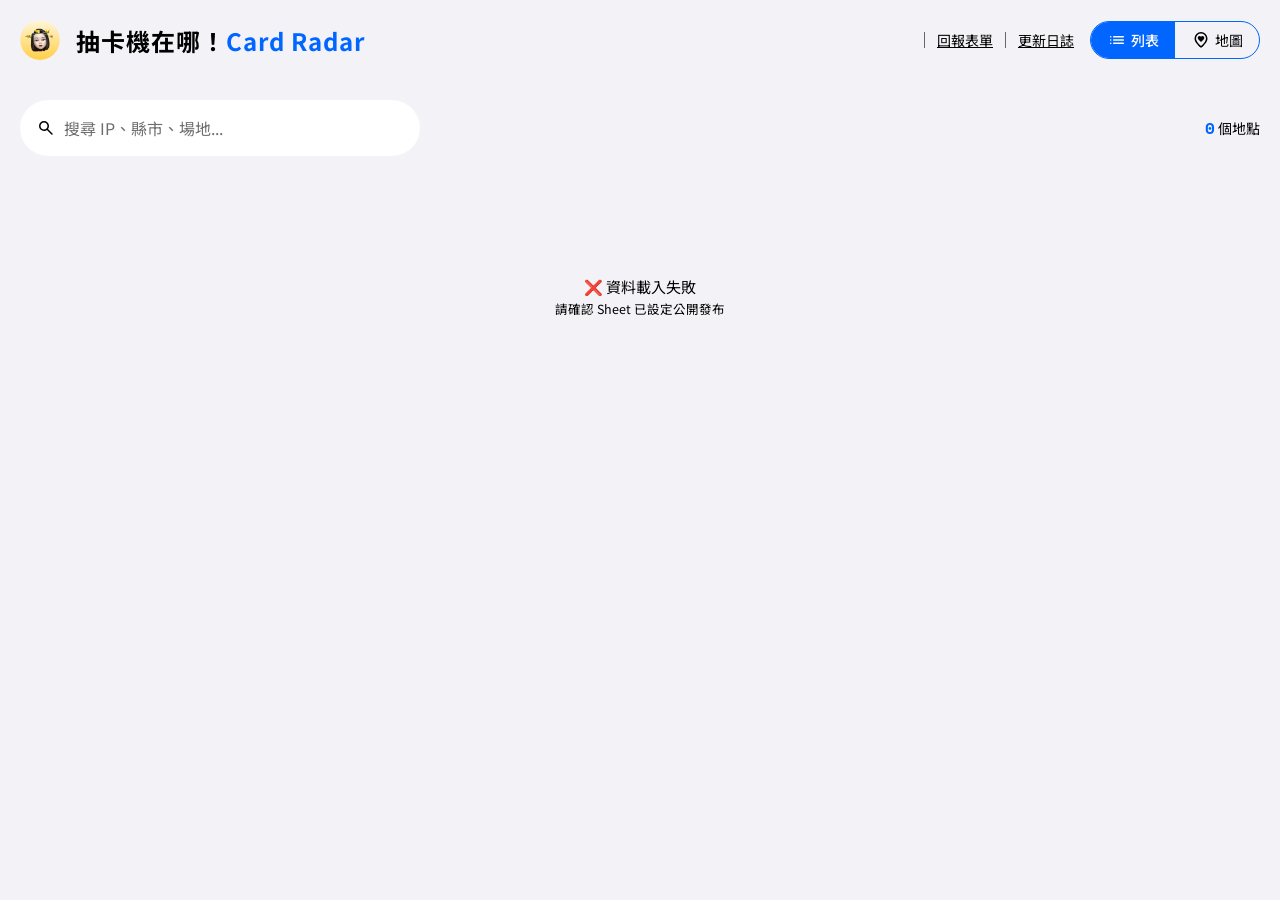
==== commit 9f9a836c: "fix: restore search, filter, sort, and adaptive sheet height - main.js: import missing FILTER_CONFIG" ====
--- a/index.html
+++ b/index.html
@@ -54,826 +54,14 @@
   <link href="https://fonts.googleapis.com/css2?family=Noto+Sans+TC:wght@400;500;700&family=Space+Mono:wght@400;700&display=swap" rel="stylesheet" media="print" onload="this.media='all'" />
   <noscript><link href="https://fonts.googleapis.com/css2?family=Noto+Sans+TC:wght@400;500;700&family=Space+Mono:wght@400;700&display=swap" rel="stylesheet" /></noscript>
 
-  <style>
-    :root {
-      --fill-blue:     #0066FF;
-      --fill-orange:   #EA580C; 
-      --fill-green:    #16A34A;
-      --fill-red:      #DC2626;
-      --fill-black:    #000000;
-      --fill-white:    #FFFFFF;
-      --fill-gray:     #3C3C43;
-      --fill-gray5:    #E5E5EA;
-      --fill-gray6:    #F2F2F7;
-      --fill-gray-8:   rgba(28,28,28,0.08);
-      --fill-gray-16:  rgba(28,28,28,0.16);
-      --fill-gray-64:  rgba(28,28,28,0.64);
-      --fill-blue-8: rgba(0,102,255,0.08);
-      --fill-blue-16: rgba(0,102,255,0.16);
-    }
-
-    * { margin: 0; padding: 0; box-sizing: border-box; }
-
-    body {
-      font-family: 'Noto Sans TC', sans-serif;
-      background: var(--fill-gray6);
-      color: var(--fill-black);
-      height: 100dvh;
-      display: flex;
-      flex-direction: column;
-      overflow: hidden;
-    }
-
-    /* ===== Header ===== */
-    header {
-      background: var(--fill-gray6);
-      padding: 20px 20px;
-      display: flex;
-      align-items: center;
-      justify-content: space-between;
-      flex-shrink: 0;
-      z-index: 200;
-    }
-    .logo { display: flex; align-items: center; gap: 16px; }
-    .logo-icon {
-      width: 40px; height: 40px; border-radius: 50%; overflow: hidden;
-      flex-shrink: 0; object-fit: cover;
-    }
-    .logo h1 { font-size: 24px; font-weight: 700; letter-spacing: 1px; color: var(--fill-black); }
-    .logo h1 span { color: var(--fill-blue); }
-    .header-right { display: flex; align-items: center; gap: 12px; }
-    .header-info { font-family: 'Space Mono', monospace; font-size: 14px; color: var(--fill-black); }
-    /* 桌面版：回報表單跟檢視切換之間的間距要是 16px，其餘子元素維持 header-right 既有的 12px gap，故補 4px margin 湊成 16px */
-    @media (min-width: 769px) {
-      .header-right .view-toggle { margin-left: 4px; }
-    }
-
-    /* View Toggle */
-    .view-toggle {
-      display: flex;
-      background: none; border: 1px solid var(--fill-blue);
-      border-radius: 999px;
-      overflow: hidden;
-    }
-    .view-btn {
-      padding: 8px 16px;
-      font-size: 14px;
-      font-family: 'Noto Sans TC', sans-serif;
-      font-weight: 400;
-      background: none; border: none;
-      color: var(--fill-black); cursor: pointer;
-      transition: background 0.18s, color 0.18s, font-weight 0.18s;
-      display: flex; align-items: center; gap: 4px;
-    }
-    .map-icon-fill { display: none; }
-    .view-btn.active .map-icon-outline { display: none; }
-    .view-btn.active .map-icon-fill { display: block; }
-    .view-btn:hover { color: var(--fill-blue); }
-    .view-btn.active { background: var(--fill-blue); color: var(--fill-white); font-weight: 500; }
-    .header-divider { width: 1px; height: 16px; background: var(--fill-gray-64); }
-    .report-link { font-size: 14px; color: var(--fill-black); text-decoration: underline; white-space: nowrap; transition: color 0.15s; }
-    .report-link:hover { color: var(--fill-blue); }
-
-    /* ===== Toolbar ===== */
-    .toolbar {
-      padding: 20px 20px;
-      display: flex; align-items: center; gap: 8px;
-      flex-shrink: 0;
-      background: var(--fill-gray6);
-    }
-    .search-box {
-      display: flex; align-items: center;
-      background: var(--fill-white);
-      border-radius: 9999px; gap: 8px;
-      padding: 16px 16px;
-      width: 400px;
-      flex-shrink: 0;
-    }
-    .search-box-mobile { display: none; }
-    .search-box input {
-      background: none; border: none; outline: none;
-      color: var(--fill-black); font-family: 'Noto Sans TC', sans-serif;
-      font-size: 16px; width: 100%;
-    }
-    .search-box input::placeholder { color: var(--fill-gray-64); }
-    .search-box input:-webkit-autofill,
-    .search-box input:-webkit-autofill:focus {
-     -webkit-box-shadow: 0 0 0 1000px var(--fill-gray6) inset;
-     box-shadow: 0 0 0 1000px var(--fill-gray6) inset;
-    }
-    .search-clear-btn { display: none; background: none; border: none; padding: 0; cursor: pointer; color: var(--fill-black); flex-shrink: 0; line-height: 0; }
-    .search-clear-btn:hover { color: var(--fill-blue); }
-    .count-badge { font-family: 'Noto Sans TC', sans-serif; font-size: 14px; color: var(--fill-black); white-space: nowrap; margin-left: auto; }
-    .count-badge strong { color: var(--fill-blue); font-size: 16px; font-weight: 700; font-family: 'Space Mono', monospace; }
-
-    /* ===== Visitor Banner ===== */
-    .visitor-banner {
-      background: var(--fill-blue-8);
-      padding: 8px 20px;
-      display: flex;
-      align-items: center;
-      justify-content: center;
-      font-size: 12px;
-      font-weight: 500;
-      color: var(--fill-blue);
-      flex-shrink: 0;
-    }
-    #visitorCount {
-      font-family: 'Space Mono', monospace;
-      font-weight: 700;
-      margin: 0 3px;
-    }
-
-    /* ===== A2HS（加到主畫面）Banner ===== */
-    .a2hs-banner {
-      position: fixed;
-      left: 10px;
-      right: 10px;
-      bottom: 12px;
-      z-index: 2100; /* 蓋過手機地圖模式的 bottom sheet（z-index: 2000），不管 sheet 展開到哪一層都疊在最上面 */
-      background: rgba(255,255,255,0.72);
-      -webkit-backdrop-filter: blur(4px);
-      backdrop-filter: blur(4px);
-      border: 1px solid var(--fill-blue);
-      border-radius: 16px;
-      padding: 16px;
-      box-shadow: 0 8px 24px rgba(0,0,0,0.12);
-      display: none;
-    }
-    .a2hs-banner.show { display: block; }
-    /* 平板（含 iPad、Android 平板）：固定寬度置中，不用滿版貼滿左右 */
-    @media (min-width: 768px) {
-      .a2hs-banner {
-        left: 50%;
-        right: auto;
-        bottom: 12px;
-        width: 400px;
-        transform: translateX(-50%);
-      }
-    }
-    .a2hs-top-row {
-      display: flex;
-      align-items: center;
-      gap: 8px;
-      margin-bottom: 8px;
-    }
-    .a2hs-icon { flex-shrink: 0; color: var(--fill-blue); }
-    .a2hs-title {
-      flex: 1;
-      font-family: 'Noto Sans TC', sans-serif;
-      font-size: 14px;
-      font-weight: 700;
-      color: var(--fill-blue);
-    }
-    .a2hs-close {
-      flex-shrink: 0;
-      background: none; border: none; padding: 0; cursor: pointer;
-      color: var(--fill-black); line-height: 0;
-    }
-    .a2hs-bottom-row {
-      display: flex;
-      align-items: center;
-      gap: 8px;
-    }
-    .a2hs-desc {
-      flex: 1;
-      font-family: 'Noto Sans TC', sans-serif;
-      font-size: 14px;
-      line-height: 21px;
-      color: var(--fill-black);
-    }
-    .a2hs-action {
-      flex-shrink: 0;
-      background: var(--fill-blue);
-      color: var(--fill-white);
-      border: none;
-      border-radius: 9999px;
-      padding: 8px 12px;
-      font-family: 'Noto Sans TC', sans-serif;
-      font-size: 12px;
-      cursor: pointer;
-      white-space: nowrap;
-    }
-
-    /* ===== Filter Pills (dropdown) ===== */
-    .filter-bar {
-      background: var(--fill-gray6);
-      padding: 0px 20px 20px;
-      display: flex; align-items: center; gap: 12px;
-      flex-shrink: 0;
-    }
-    .filter-scroll {
-      display: flex; align-items: center; gap: 12px;
-      min-width: 0;
-    }
-    .filter-pill-group { position: relative; flex-shrink: 0; }
-    .filter-pill {
-      display: inline-flex; align-items: center; gap: 2px;
-      padding: 8px 12px 8px 16px;
-      font-size: 14px;
-      line-height: 1.2;
-      font-family: 'Noto Sans TC', sans-serif;
-      font-weight: 400;
-      background: var(--fill-white);
-      border: none;
-      border-radius: 9999px;
-      color: var(--fill-black);
-      cursor: pointer;
-      transition: background 0.18s, color 0.18s;
-      white-space: nowrap;
-    }
-    @media (hover: hover) {
-      .filter-pill:hover { color: var(--fill-blue); }
-    }
-    .filter-pill.active { background: var(--fill-blue); color: var(--fill-white); font-weight: 500; }
-    .filter-pill .pill-icon { flex-shrink: 0; display: inline-flex; }
-    .filter-pill .pill-clear { display: none; }
-    .filter-pill.active .pill-chevron { display: none; }
-    .filter-pill.active .pill-clear { display: inline-flex; }
-    .filter-pill .pill-chevron { transition: transform 0.18s; }
-    .filter-pill.open .pill-chevron { transform: rotate(180deg); }
-
-    /* 排序文字按鈕 */
-    .sort-group { position: relative; flex-shrink: 0; margin-left: 4px; } /* filter-bar 既有 gap:12px + 4px = 16px */
-    .sort-btn {
-      display: inline-flex; align-items: center; gap: 2px;
-      background: none; border: none; padding: 8px 0px;
-      font-family: 'Noto Sans TC', sans-serif; font-size: 14px; line-height: 16px;
-      color: var(--fill-black); cursor: pointer; white-space: nowrap;
-    }
-    .sort-btn .sort-label { display: flex; align-items: center; gap: 0px; }
-    @media (hover: hover) {
-      .sort-btn:hover { color: var(--fill-blue); }
-    }
-    .sort-btn .pill-chevron { flex-shrink: 0; transition: transform 0.18s; }
-    .sort-btn.open .pill-chevron { transform: rotate(180deg); }
-    @media (max-width: 768px) {
-      .sort-btn .sort-label { flex-direction: column; align-items: flex-start; gap: 0; }
-    }
-
-    /* Desktop dropdown panel */
-    .filter-panel {
-      display: none;
-      position: absolute;
-      top: calc(100% + 8px);
-      left: 0;
-      background: var(--fill-white);
-      border-radius: 16px;
-      box-shadow: 0 8px 24px rgba(0,0,0,0.12);
-      padding: 20px;
-      width: max-content;
-      max-width: 320px;
-      max-height: 320px;
-      overflow-y: auto;
-      z-index: 1200;
-    }
-    .filter-panel.open { display: block; }
-    .filter-panel-options { display: flex; flex-wrap: wrap; gap: 12px; }
-    .filter-panel-hint {
-      font-size: 12px;
-      color: var(--fill-gray-64);
-      margin-bottom: 16px;
-      font-family: 'Noto Sans TC', sans-serif;
-    }
-    .filter-option {
-      padding: 8px 16px;
-      border-radius: 9999px;
-      border: none;
-      background: var(--fill-blue-8);
-      color: var(--fill-blue);
-      font-size: 14px;
-      font-family: 'Noto Sans TC', sans-serif;
-      cursor: pointer;
-      white-space: nowrap;
-      transition: background 0.15s, color 0.15s;
-    }
-    .filter-option:hover { background: var(--fill-blue-16); }
-    .filter-option.selected { background: var(--fill-blue); color: var(--fill-white); font-weight: 500; }
-
-    /* Desktop sort dropdown（單選，樣式沿用 filter-panel，但選項為直式列表） */
-    .sort-panel {
-      display: none;
-      position: absolute;
-      top: calc(100% + 8px);
-      right: 0;
-      background: var(--fill-white);
-      border-radius: 16px;
-      box-shadow: 0 8px 24px rgba(0,0,0,0.12);
-      padding: 20px;
-      width: max-content;
-      min-width: 160px;
-      z-index: 1200;
-    }
-    .sort-panel.open { display: flex; flex-direction: column; }
-    .sort-panel .sort-option + .sort-option { margin-top: 8px; }
-    .sort-option {
-      display: block;
-      width: 100%;
-      text-align: left;
-      padding: 8px 16px;
-      border-radius: 9999px;
-      border: none;
-      background: none;
-      color: var(--fill-black);
-      font-size: 14px;
-      font-family: 'Noto Sans TC', sans-serif;
-      cursor: pointer;
-      white-space: nowrap;
-      transition: background 0.15s, color 0.15s;
-    }
-    .sort-option:hover { background: var(--fill-blue-8); color: var(--fill-blue); }
-    .sort-option.selected { background: var(--fill-blue); color: var(--fill-white); font-weight: 500; }
-    .sort-hint {
-      font-size: 12px; color: var(--fill-gray-64);
-      padding: 0px 0px 16px; font-family: 'Noto Sans TC', sans-serif;
-      display: none;
-    }
-    .sort-hint.show { display: block; }
-
-    /* Mobile filter sheet */
-    .filter-sheet-overlay {
-      display: none;
-      position: fixed; inset: 0;
-      background: rgba(0,0,0,0.32);
-      z-index: 2200; /* 蓋過手機地圖模式的 pin 列表 sidebar（z-index: 2000），避免篩選/排序 sheet 被遮擋 */
-    }
-    .filter-sheet-overlay.show { display: block; }
-    .filter-sheet {
-      position: fixed;
-      left: 0; right: 0; bottom: 0;
-      max-height: 40vh;
-      background: var(--fill-gray6);
-      border-radius: 16px 16px 0 0;
-      z-index: 2201;
-      display: flex;
-      flex-direction: column;
-      overflow: hidden;
-    }
-    .filter-sheet-header {
-      display: flex; align-items: center; justify-content: center;
-      position: relative;
-      flex-shrink: 0;
-      padding: 20px 20px 16px;
-    }
-    .filter-sheet-title { font-size: 16px; font-weight: 500; color: var(--fill-black); }
-    .filter-sheet-close {
-      position: absolute; right: 20px; top: 50%; transform: translateY(-50%);
-      background: none; border: none; cursor: pointer; color: var(--fill-black);
-      line-height: 0; padding: 0;
-    }
-    .filter-sheet-body {
-      overflow-y: auto;
-      padding: 8px 20px 20px;
-    }
-    .filter-sheet-options {
-      display: flex; flex-wrap: wrap; gap: 12px;
-      justify-content: flex-start;
-      max-width: 100%;
-      margin: 0 auto;
-    }
-    #sortSheetOptions { display: flex; flex-direction: column; gap: 12px; }
-
-    /* Badge */
-    .type-badge {
-      display: inline-flex;
-      align-items: center;
-      justify-content: center;
-      gap: 4px;
-      align-self: flex-start;
-      font-size: 12px; font-weight: 500;
-      padding: 4px 8px; border-radius: 8px;
-      color: var(--fill-black);
-    }
-    .type-badge.gacha { background: var(--fill-white); border: 1px solid var(--fill-orange); color: var(--fill-orange); }
-    .type-badge.photocard { background: var(--fill-white); border: 1px solid var(--fill-green); color: var(--fill-green); }
-
-    /* 卡片頂部：type-badge 靠左、倒數 badge 靠右同一列 */
-    .card-badge-row { display: flex; align-items: center; justify-content: space-between; gap: 8px; }
-    /* 倒數 badge（即將結束，3 天內）— 樣式待與 Figma 對齊 */
-    .ending-badge {
-      display: inline-flex; align-items: center; gap: 4px;
-      flex-shrink: 0;
-      font-size: 12px; font-weight: 500;
-      padding: 4px 8px; border-radius: 8px;
-      background: #FFCF48; color: var(--fill-black);
-      white-space: nowrap;
-    }
-
-
-    .content { flex: 1; overflow: hidden; display: flex; }
-
-    /* ===== Grid View ===== */
-    #gridView {
-      width: 100%; height: 100%; overflow-y: auto; padding: 20px 20px;
-      display: none;
-      overscroll-behavior-y: contain; /* 避免跟手機瀏覽器原生下拉手勢打架 */
-    }
-    #gridView.active { display: block; }
-    #gridView::-webkit-scrollbar { width: 5px; }
-    #gridView::-webkit-scrollbar-thumb { background: var(--blue); border-radius: 4px; }
-
-    /* ===== Pull to refresh（列表模式） ===== */
-    .ptr-indicator {
-      display: flex; align-items: center; justify-content: center;
-      height: 0; overflow: hidden;
-      color: var(--fill-blue);
-    }
-    .ptr-spinner {
-      width: 20px; height: 20px; margin: 10px 0;
-      border: 2px solid var(--fill-blue-16);
-      border-top-color: var(--fill-blue);
-      border-radius: 50%;
-      transition: transform 0.15s linear;
-    }
-    .ptr-indicator.loading .ptr-spinner {
-      animation: ptr-spin 0.7s linear infinite;
-    }
-    @keyframes ptr-spin { to { transform: rotate(360deg); } }
-
-    .grid {
-      display: grid;
-      grid-template-columns: repeat(auto-fill, minmax(300px, 1fr));
-      gap: 20px;
-    }
-
-    /* ===== Grid cards ===== */
-    .loc-card-grid {
-      background: var(--fill-blue-8);
-      border-radius: 16px;
-      border: 1px solid transparent;
-      overflow: hidden;
-      transition: border-color 0.2s, transform 0.2s, box-shadow 0.2s;
-      display: flex; flex-direction: column;
-    }
-    .loc-card-grid:hover {
-      border-color: var(--fill-blue);
-      transform: translateY(-2px);
-      box-shadow: 0 8px 24px var(--fill-blue-16);
-    }
-    
-    .card-top { padding: 16px; display: flex; flex-direction: column; gap: 12px; }
-    .card-name { font-weight: 700; font-size: 16px; line-height: 1.35; color: var(--fill-black); }
-    .card-limited { font-size: 14px; color: var(--fill-black); font-weight: 500; }
-    .card-tags { display: flex; flex-wrap: wrap; gap: 8px; }
-    .tag {
-      font-size: 14px; padding: 4px 8px; border-radius: 8px;
-      background: var(--fill-gray-8); color: var(--fill-black);
-      border: 1px solid var(--fill-gray-64);
-    }
-    .card-actions { padding: 0px 16px 16px; display: flex; align-items: center; gap: 8px; margin-top: auto; }
-    .btn-gmaps {
-      display: inline-flex; align-items: center; gap: 2px;
-      color: var(--fill-blue); font-size: 14px; font-weight: 400;
-      font-family: 'Noto Sans TC', sans-serif;
-      text-decoration: underline; text-underline-offset: 3px;
-      background: none; border: none; padding: 0;
-      transition: opacity 0.2s; white-space: nowrap;
-    }
-    .btn-gmaps:hover { opacity: 0.75; }
-    .btn-expand {
-      display: inline-flex; align-items: center; gap: 2px;
-      padding: 8px 12px;
-      background: var(--fill-blue-8); border: var(--fill-blue) 1px solid;
-      border-radius: 999px; color: var(--fill-blue); font-size: 12px;
-      font-family: 'Noto Sans TC', sans-serif; cursor: pointer;
-      transition: opacity 0.2s;
-      margin-left: auto;
-    }
-    .btn-expand:hover { opacity: 0.85; }
-    .btn-expand.open { opacity: 0.85; }
-    .chevron { display: inline-block; font-style: normal; }
-
-    .card-detail { overflow: hidden; transition: max-height 0.35s ease; border-top: 1px solid transparent; }
-    .card-detail.open { border-top-color: var(--gray-16); }
-    .card-detail-inner { padding: 14px 16px 16px; display: flex; flex-direction: column; gap: 8px; }
-    .detail-row { display: flex; gap: 8px; font-size: 13px; align-items: flex-start; }
-    .detail-icon { flex-shrink: 0; font-size: 14px; margin-top: 1px; }
-    .detail-text { color: var(--gray-64); line-height: 1.5; }
-
-    /* Grid carousel */
-    .carousel-grid { margin-top: 4px; background: var(--gray-8); border-radius: 10px; overflow: hidden; }
-    .carousel-grid-img-wrap { width: 100%; background: var(--gray-16); display: flex; align-items: center; justify-content: center; }
-    .carousel-grid-img { width: 100%; height: auto; cursor: zoom-in; display: block; }
-    .carousel-controls-grid { display: flex; align-items: center; justify-content: center; gap: 10px; padding: 8px; }
-    .single-img-wrap { margin-top: 4px; border-radius: 8px; overflow: hidden; }
-    .single-img-wrap img { width: 100%; height: auto; object-fit: unset; cursor: zoom-in; display: block; }
-
-    /* ===== Last Updated ===== */
-    .last-updated-list-row { display: none; }
-
-    /* ===== Map View ===== */
-    #mapView { width: 100%; height: 100%; display: none; }
-    #mapView.active { display: flex; }
-
-    /* ===== Sidebar ===== */
-    .sidebar {
-      width: 400px;
-      background: var(--off-white);
-      border-right: 1px solid var(--gray-16);
-      display: flex; flex-direction: column; overflow: hidden; flex-shrink: 0;
-    }
-    .sidebar-placeholder {
-      color: var(--fill-black);
-      font-size: 14px;
-      line-height: 1.6;
-      padding-top: 4px;
-      text-align: center;
-    }
-    .sidebar-header {
-      padding: 20px;
-      border-bottom: 1px solid var(--gray-16);
-    }
-    .sidebar-header h2 {
-      font-size: 13px; color: var(--gray-64);
-      text-transform: uppercase; letter-spacing: 2px; margin-bottom: 10px;
-    }
-    .map-scroll-wrapper { flex: 1; overflow-y: auto; display: flex; flex-direction: column; }
-    .location-list { padding: 20px 20px; position: relative; }
-    .map-scroll-wrapper::-webkit-scrollbar { width: 0px; }
-    .map-scroll-wrapper::-webkit-scrollbar-track { background: transparent; }
-    .map-scroll-wrapper::-webkit-scrollbar-thumb { background: var(--blue); border-radius: 4px; }
-
-    /* Sidebar card */
-    .loc-card {
-      background: var(--fill-blue-8);
-      border-radius: 16px; padding: 16px; margin-bottom: 20px;
-      cursor: pointer; border: 1px solid transparent;
-      transition: border-color 0.2s, transform 0.15s, box-shadow 0.2s;
-    }
-    .loc-card:hover { border-color: var(--fill-blue); box-shadow: 0 8px 24px rgba(0,102,255,0.24); }
-    .loc-card.active { border-color: var(--fill-blue); }
-    .loc-name { font-weight: 700; font-size: 16px; color: var(--fill-black); margin-top: 12px; margin-bottom: 14px; }
-    .loc-limited { font-size: 14px; color: var(--fill-black); font-weight: 500; margin-bottom: 12px; }
-    .loc-tags { display: flex; flex-wrap: wrap; gap: 8px; }
-    .loc-tags .tag { font-size: 14px; padding: 4px 8px; }
-
-    /* Map */
-    #map { flex: 1; }
-
-    /* ===== 自訂地圖 Marker（取代原本的 🎰 emoji icon）===== */
-    .card-marker { background: none; border: none; }
-    .marker-pin {
-      position: relative;
-      width: 32px; height: 32px;
-      border-radius: 50%;
-      background: var(--marker-color, var(--fill-orange));
-      border: 2.5px solid var(--fill-white);
-      box-shadow: 0 2px 8px rgba(0,0,0,0.35);
-      display: flex; align-items: center; justify-content: center;
-      transition: width 0.15s, height 0.15s, box-shadow 0.15s;
-    }
-    .marker-pin svg { width: 16px; height: 16px; fill: var(--fill-white); flex-shrink: 0; }
-    .marker-pin .marker-num {
-      color: var(--fill-white); font-family: 'Space Mono', monospace;
-      font-weight: 700; font-size: 13px; line-height: 1;
-    }
-    .marker-count {
-      position: absolute; top: -4px; right: -4px;
-      min-width: 18px; height: 18px; padding: 0 4px;
-      border-radius: 999px;
-      background: var(--fill-white); color: var(--marker-color, var(--fill-orange));
-      border: 1.5px solid var(--marker-color, var(--fill-orange));
-      font-family: 'Space Mono', monospace; font-size: 11px; font-weight: 700;
-      display: flex; align-items: center; justify-content: center; line-height: 1;
-    }
-    .card-marker.selected .marker-pin { width: 40px; height: 40px; box-shadow: 0 4px 14px rgba(0,0,0,0.45); }
-    .card-marker.selected .marker-pin svg { width: 20px; height: 20px; }
-
-    /* 同座標多機的 cluster popup 清單 */
-    .cluster-popup-list { display: flex; flex-direction: column; gap: 8px; max-height: 280px; overflow-y: auto; }
-    .cluster-popup-item {
-      display: flex; align-items: center; gap: 12px;
-      width: 100%;
-      padding: 12px 12px;
-      background: var(--fill-white);
-      border: 1px solid transparent;
-      border-radius: 8px;
-      cursor: pointer; text-align: left;
-      font-family: 'Noto Sans TC', sans-serif;
-      transition: border-color 0.15s, background 0.15s;
-    }
-    .cluster-popup-item:hover { border-color: var(--fill-blue); background: var(--fill-blue-8); }
-    .cluster-popup-item.selected { border-color: var(--fill-blue); background: var(--fill-blue-8); }
-    .cluster-popup-item .type-badge { flex-shrink: 0; padding: 4px; align-self: center; }
-    .cluster-popup-item .type-badge svg { width: 14px; height: 14px; fill: currentColor; flex-shrink: 0; }
-    .cluster-popup-item-text {
-      display: flex; flex-direction: column; gap: 4px;
-      flex: 1;
-    }
-    .cluster-popup-item-name {
-      font-size: 14px; font-weight: 500; color: var(--fill-black);
-      white-space: nowrap;
-    }
-    .cluster-popup-item-sub {
-      font-size: 12px; font-weight: 400; color: var(--fill-gray-64);
-      white-space: nowrap;
-    }
-
-    /* ===== Leaflet popup ===== */
-    .leaflet-popup-content-wrapper {
-      background: var(--fill-gray6); color: var(--fill-black);
-      border: 1px solid var(--fill-blue); border-radius: 16px;
-      box-shadow: 0 8px 32px rgba(0,0,0,0.5);
-      font-family: 'Noto Sans TC', sans-serif;
-    }
-    .leaflet-popup-content { margin: 16px !important; position: relative; max-height: 70vh; overflow-y: auto; }
-    .popup-close-btn {
-      position: absolute; top: 4px; right: 4px; z-index: 10;
-      width: 24px; height: 24px;
-      background: none; border: none; color: var(--fill-black);
-      font-size: 18px; cursor: pointer; line-height: 1;
-      display: flex; align-items: center; justify-content: center;
-    }
-    .popup-close-btn:hover { color: var(--fill-blue); }
-    .leaflet-popup-tip { background: var(--fill-gray6); }
-    .popup-title { font-weight: 700; font-size: 16px; margin-bottom: 0; color: var(--fill-black); flex: 1; }
-    .popup-addr { font-size: 14px; color: var(--fill-black); margin-bottom: 0; }
-    .popup-limited {
-      display: inline-block; padding: 4px 8px;
-      background: var(--fill-gray-8); border: 1px solid var(--fill-gray-64);
-      border-radius: 8px; color: var(--fill-black); font-size: 14px; font-weight: 400;
-      margin-top: 4px;
-    }
-    .popup-img-wrap {
-      background: var(--fill-gray-8); border-radius: 8px;
-      padding: 12px; margin-top: 12px;
-      display: flex; flex-direction: column; align-items: center; justify-content: center;
-    }
-    .popup-img { width: 100%; height: auto; border-radius: 8px; display: block; cursor: zoom-in; }
-    .popup-gmaps-link {
-      display: inline-flex; align-items: center; gap: 2px;
-      margin-top: 12px; color: var(--fill-blue) !important;
-      font-size: 14px; font-weight: 400; text-decoration: underline; transition: opacity 0.2s;
-    }
-    .popup-gmaps-link:hover { opacity: 0.75; }
-    .leaflet-popup-content .popup-gmaps-link { color: var(--fill-blue) !important; text-decoration: underline !important; }
-    .popup-actions { display: flex; align-items: center; gap: 8px; margin-top: 12px; }
-    .popup-actions .popup-gmaps-link { display: inline-flex; margin-top: 0; flex: 1; }
-    .popup-share-btn {
-      display: inline-flex; align-items: center; gap: 2px;
-      padding: 8px 12px;
-      background: var(--fill-blue-8); border: var(--fill-blue) 1px solid;
-      border-radius: 999px; color: var(--fill-blue); font-size: 12px;
-      font-family: 'Noto Sans TC', sans-serif; cursor: pointer;
-      transition: opacity 0.2s; white-space: nowrap; flex-shrink: 0;
-    }
-    .popup-share-btn:hover { opacity: 0.85; }
-    #share-toast {
-      position: fixed; bottom: 80px; left: 50%; transform: translateX(-50%) translateY(8px);
-      background: var(--fill-black); color: var(--fill-white);
-      padding: 8px 18px; border-radius: 8px; font-size: 14px;
-      opacity: 0; transition: opacity 0.2s, transform 0.2s;
-      pointer-events: none; z-index: 9999;
-    }
-    #share-toast.show { opacity: 1; transform: translateX(-50%) translateY(0); }
-
-    /* Popup carousel */
-    .carousel { margin-bottom: 0px; }
-    .carousel-img-wrap { display: flex; align-items: center; justify-content: center; width: 100%; }
-    .carousel-controls { display: flex; align-items: center; justify-content: center; gap: 16px; margin-top: 12px; }
-    .carousel-btn {
-      background: var(--fill-blue); color: var(--fill-white); border: none; border-radius: 50%;
-      width: 20px; height: 20px; min-width: 20px; font-size: 14px; font-weight: bold;
-      line-height: 1; cursor: pointer; display: flex; align-items: center; justify-content: center;
-      transition: opacity 0.2s; padding: 0;
-    }
-    .carousel-btn:hover { opacity: 0.8; }
-    .carousel-counter { font-size: 12px; color: var(--fill-black); min-width: 32px; text-align: center; }
-
-    /* ===== Lightbox ===== */
-    .lightbox {
-      display: none; position: fixed; inset: 0;
-      background: rgba(0,0,0,0.9); z-index: 99999;
-      align-items: center; justify-content: center; cursor: zoom-out;
-    }
-    .lightbox.show { display: flex; }
-    .lightbox img { max-width: 90vw; max-height: 90vh; object-fit: contain; border-radius: 8px; }
-
-    /* ===== Grid Detail Modal ===== */
-    .grid-modal-overlay {
-      display: none; position: fixed; inset: 0;
-      background: rgba(0,0,0,0.7); z-index: 9999;
-      align-items: center; justify-content: center;
-      padding: 20px;
-    }
-    .grid-modal-overlay.show { display: flex; }
-    .grid-modal-box {
-      background: var(--fill-gray6); border: 1px solid var(--fill-blue);
-      border-radius: 16px; box-shadow: 0 8px 32px rgba(0,0,0,0.5);
-      width: 100%; max-width: 400px; max-height: 90vh;
-      position: relative; overflow: hidden;
-      display: flex; flex-direction: column;
-    }
-    .grid-modal-close {
-      position: absolute; top: 16px; right: 16px;
-      width: 24px; height: 24px; flex-shrink: 0;
-      background: none; border: none; color: var(--black);
-      font-size: 18px; cursor: pointer; line-height: 1;
-      display: flex; align-items: center; justify-content: center;
-      z-index: 10;
-    }
-    .grid-modal-close:hover { color: var(--fill-blue); }
-    .grid-modal-content { padding: 0 16px 16px; overflow-y: auto; flex: 1; }
-    .modal-header { display: flex; align-items: center; padding-right: 4px; margin-bottom: 8px; }
-    .modal-info-section { display: flex; flex-direction: column; gap: 8px; margin-top: 12px; }
-    .modal-type-badge { margin: 16px 0 12px; }
-
-    /* ===== Empty ===== */
-    .empty-state { grid-column: 1/-1; text-align: center; padding: 60px 20px; color: var(--gray-64); font-size: 15px; }
-
-    @media (max-width: 768px) {
-      .view-btn .label { display: none; }
-      .view-btn { padding: 8px 16px; }
-      header { padding: 20px; justify-content: flex-start; gap: 16px; }
-      .header-info { display: none; }
-      .header-right .report-link,
-      .header-right .header-divider { display: none; }
-      .logo { flex: 1; min-width: 0; }
-      .logo h1 { font-size: 16px; }
-      #gridView { padding: 12px 20px 20px; }
-      .toolbar { padding: 12px 20px 12px 20px; }
-      .search-box { width: 100%; flex-shrink: 1; }
-      .search-box-desktop { display: none; }
-      .search-box-mobile { display: flex; width: 100%; flex-shrink: 1; padding-top: 12px; padding-bottom: 12px; }
-      .search-box-mobile input { font-size: 16px; }
-      .filter-bar { padding: 4px 20px 12px 20px; gap: 0; }
-      .filter-scroll { overflow-x: auto; gap: 12px; flex: 1; min-width: 0; }
-      .filter-scroll::-webkit-scrollbar { display: none; }
-      .sort-group { flex-shrink: 0; margin-left: 16px; margin-right: 0px; }
-      .last-updated-list-row {
-        display: flex; align-items: center; justify-content: center;
-        gap: 8px; padding-bottom: 12px;
-        font-family: 'Space Mono', monospace;
-        font-size: 12px; font-weight: 400; color: var(--fill-black);
-      }
-      body.map-view .last-updated-list-row { display: none; }
-      .last-updated-list-row .report-link { font-size: 12px; }
-
-      /* 地圖模式：bottom sheet（跟 isMobileMapLayout() 統一用同一條 768px 分界線） */
-      #mapView {
-        flex-direction: column;
-        position: relative;
-      }
-      #map {
-        flex: 1;
-        min-height: 0;
-        order: unset;
-      }
-      .sidebar {
-        position: fixed;
-        bottom: 0;
-        left: 0;
-        right: 0;
-        width: 100%;
-        border-right: none;
-        border-top: none;
-        border-radius: 16px 16px 0 0;
-        box-shadow: 0 -4px 24px rgba(0, 0, 0, 0.10);
-        transition: height 0.3s cubic-bezier(0.4, 0, 0.2, 1);
-        z-index: 2000;
-        display: flex;
-        flex-direction: column;
-        overflow: hidden;
-        background: var(--fill-gray6);
-      }
-      /* Grid view 時隱藏 sidebar */
-      body:not(.map-view) .sidebar {
-        display: none;
-      }
-      /* sheet 高度改由 JS 依「篩選列下緣」動態計算並直接寫 inline style，不再用固定 vh class */
-      .sheet-handle {
-        display: flex;
-        justify-content: center;
-        align-items: center;
-        padding: 12px 0px 12px 0px;
-        background: var(--fill-gray-6);
-        cursor: grab;
-        flex-shrink: 0;
-        touch-action: none;
-      }
-      /* 預設狀態（沒點任何 marker）的提示文字，上下留 20px，比收合摘要卡矮 */
-      .sidebar-placeholder { padding: 20px 0; }
-      .sheet-handle-bar {
-        width: 36px;
-        height: 4px;
-        background: var(--fill-gray-16);
-        border-radius: 2px;
-      }
-      .sidebar-header { padding: 10px 16px 6px; }
-      .location-list { padding: 0px 20px 00px 20px; }
-      .leaflet-popup-content { max-height: 40vh !important; overflow-y: auto !important; overflow-x: hidden !important; }
-    }
-
-    /* ===== Mobile ===== */
-
-  </style>
+  <link rel="stylesheet" href="style.css" />
 </head>
 <body>
 
+  <div class="top-bar" id="topBar">
   <div class="visitor-banner" id="visitorBanner" style="display:none;">
     已經有 <span id="visitorCount">⋯</span> 人來找過抽卡機
   </div>
-
   <header>
     <div class="logo">
       <img class="logo-icon" src="logo.svg" alt="logo" />
@@ -883,9 +71,11 @@
       <div class="header-info" id="lastUpdated"></div>
       <div class="header-divider"></div>
       <a href="https://docs.google.com/forms/d/e/1FAIpQLSefuFSIqJ3qbJ245-snAD5MR6xHYHhkzzGGtpNXBvUVyZoZWQ/viewform?usp=dialog" class="report-link" target="_blank" rel="noopener">回報表單</a>
+      <div class="header-divider"></div>
+      <a href="#" class="changelog-link" id="changelogLinkDesktop">更新日誌</a>
       <div class="view-toggle">
-        <button class="view-btn" id="btnGrid" onclick="setView('grid')"><svg xmlns="http://www.w3.org/2000/svg" height="20px" viewBox="0 -960 960 960" width="20px" fill="currentColor"><path d="M324-600q-15.3 0-25.65-10.29Q288-620.58 288-635.79t10.35-25.71Q308.7-672 324-672h456q15.3 0 25.65 10.29Q816-651.42 816-636.21t-10.35 25.71Q795.3-600 780-600H324Zm0 156q-15.3 0-25.65-10.29Q288-464.58 288-479.79t10.35-25.71Q308.7-516 324-516h456q15.3 0 25.65 10.29Q816-495.42 816-480.21t-10.35 25.71Q795.3-444 780-444H324Zm0 156q-15.3 0-25.65-10.29Q288-308.58 288-323.79t10.35-25.71Q308.7-360 324-360h456q15.3 0 25.65 10.29Q816-339.42 816-324.21t-10.35 25.71Q795.3-288 780-288H324ZM180-600q-14 0-25-11t-11-25.5q0-14.5 11-25t25.5-10.5q14.5 0 25 10.35T216-636q0 14-10.35 25T180-600Zm0 156q-14 0-25-11t-11-25.5q0-14.5 11-25t25.5-10.5q14.5 0 25 10.35T216-480q0 14-10.35 25T180-444Zm0 156q-14 0-25-11t-11-25.5q0-14.5 11-25t25.5-10.5q14.5 0 25 10.35T216-324q0 14-10.35 25T180-288Z"/></svg> <span class="label">列表</span></button>
-        <button class="view-btn" id="btnMap" onclick="setView('map')">
+        <button class="view-btn" id="btnGrid" onclick="setView('grid')" aria-label="切換到列表檢視"><svg xmlns="http://www.w3.org/2000/svg" height="20px" viewBox="0 -960 960 960" width="20px" fill="currentColor"><path d="M324-600q-15.3 0-25.65-10.29Q288-620.58 288-635.79t10.35-25.71Q308.7-672 324-672h456q15.3 0 25.65 10.29Q816-651.42 816-636.21t-10.35 25.71Q795.3-600 780-600H324Zm0 156q-15.3 0-25.65-10.29Q288-464.58 288-479.79t10.35-25.71Q308.7-516 324-516h456q15.3 0 25.65 10.29Q816-495.42 816-480.21t-10.35 25.71Q795.3-444 780-444H324Zm0 156q-15.3 0-25.65-10.29Q288-308.58 288-323.79t10.35-25.71Q308.7-360 324-360h456q15.3 0 25.65 10.29Q816-339.42 816-324.21t-10.35 25.71Q795.3-288 780-288H324ZM180-600q-14 0-25-11t-11-25.5q0-14.5 11-25t25.5-10.5q14.5 0 25 10.35T216-636q0 14-10.35 25T180-600Zm0 156q-14 0-25-11t-11-25.5q0-14.5 11-25t25.5-10.5q14.5 0 25 10.35T216-480q0 14-10.35 25T180-444Zm0 156q-14 0-25-11t-11-25.5q0-14.5 11-25t25.5-10.5q14.5 0 25 10.35T216-324q0 14-10.35 25T180-288Z"/></svg> <span class="label">列表</span></button>
+        <button class="view-btn" id="btnMap" onclick="setView('map')" aria-label="切換到地圖檢視">
         <svg class="map-icon-outline" xmlns="http://www.w3.org/2000/svg" height="20px" viewBox="0 -960 960 960" width="20px" fill="currentColor"><path d="M480-191q119-107 179.5-197T720-549q0-105-68.5-174T480-792q-103 0-171.5 69T240-549q0 71 60.5 161T480-191Zm-24.5 67.5Q444-128 433-137q-40-35-86.5-82T260-320q-40-54-66-112.5T168-549q0-134 89-224.5T480-864q133 0 222.5 90.5T792-549q0 58-26.5 117t-66 113q-39.5 54-86 100.5T527-137q-11 9-22.5 13.5T480-119q-13 0-24.5-4.5ZM480-552Zm0 164q62-56 88-81t41-44q14-17 20.5-35.5T636-587q0-35-25.5-60.5T550-673q-21 0-40 9t-30 23q-12-14-30.5-23t-39.5-9q-35 0-60.5 25.5T324-587q0 19 6.5 36t20.5 36q16 21 44 48.5t85 78.5Z"/></svg>
         <svg class="map-icon-fill" xmlns="http://www.w3.org/2000/svg" height="20px" viewBox="0 -960 960 960" width="20px" fill="currentColor"><path d="M455.5-123.5Q444-128 433-137q-40-35-86.5-82T260-320q-40-54-66-112.5T168-549q0-134 89-224.5T480-864q133 0 222.5 90.5T792-549q0 58-26.5 117t-66 113q-39.5 54-86 100.5T527-137q-11 9-22.5 13.5T480-119q-13 0-24.5-4.5ZM480-388q62-56 88-81t41-44q14-17 20.5-35.5T636-587q0-35-25.5-60.5T550-673q-21 0-40 9t-30 23q-12-14-30.5-23t-39.5-9q-35 0-60.5 25.5T324-587q0 19 6.5 36t20.5 36q16 21 44 48.5t85 78.5Z"/></svg>
         <span class="label">地圖</span>
@@ -898,17 +88,20 @@
     <div class="search-box search-box-desktop">
       <svg xmlns="http://www.w3.org/2000/svg" height="20px" viewBox="0 -960 960 960" width="20px" fill="currentColor" style="flex-shrink:0"><path d="M384.03-336Q284-336 214-406t-70-170q0-100 70-170t170-70q100 0 170 70t70 170.03q0 40.39-12.5 76.18Q599-464 577-434l214 214q11 11 11 25t-11 25q-11 11-25.5 11T740-170L526-383q-30 22-65.79 34.5-35.79 12.5-76.18 12.5Zm-.03-72q70 0 119-49t49-119q0-70-49-119t-119-49q-70 0-119 49t-49 119q0 70 49 119t119 49Z"/></svg>
       <input type="text" id="searchInput" placeholder="搜尋 IP、縣市、場地..." />
-      <button class="search-clear-btn" id="clearSearch"><svg xmlns="http://www.w3.org/2000/svg" width="16" height="16" viewBox="0 0 24 24" fill="none" stroke="currentColor" stroke-width="2" stroke-linecap="round" stroke-linejoin="round"><circle cx="12" cy="12" r="10"/><path d="m15 9-6 6"/><path d="m9 9 6 6"/></svg></button>
+      <button class="search-clear-btn" id="clearSearch" aria-label="清除搜尋"><svg xmlns="http://www.w3.org/2000/svg" width="16" height="16" viewBox="0 0 24 24" fill="none" stroke="currentColor" stroke-width="2" stroke-linecap="round" stroke-linejoin="round"><circle cx="12" cy="12" r="10"/><path d="m15 9-6 6"/><path d="m9 9 6 6"/></svg></button>
     </div>
     <div class="search-box search-box-mobile">
       <svg xmlns="http://www.w3.org/2000/svg" height="20px" viewBox="0 -960 960 960" width="20px" fill="currentColor" style="flex-shrink:0"><path d="M384.03-336Q284-336 214-406t-70-170q0-100 70-170t170-70q100 0 170 70t70 170.03q0 40.39-12.5 76.18Q599-464 577-434l214 214q11 11 11 25t-11 25q-11 11-25.5 11T740-170L526-383q-30 22-65.79 34.5-35.79 12.5-76.18 12.5Zm-.03-72q70 0 119-49t49-119q0-70-49-119t-119-49q-70 0-119 49t-49 119q0 70 49 119t119 49Z"/></svg>
       <input type="text" id="searchInputMobile" placeholder="搜尋 IP、縣市、場地..." />
-      <button class="search-clear-btn" id="clearSearchMobile"><svg xmlns="http://www.w3.org/2000/svg" width="16" height="16" viewBox="0 0 24 24" fill="none" stroke="currentColor" stroke-width="2" stroke-linecap="round" stroke-linejoin="round"><circle cx="12" cy="12" r="10"/><path d="m15 9-6 6"/><path d="m9 9 6 6"/></svg></button>
+      <button class="search-clear-btn" id="clearSearchMobile" aria-label="清除搜尋"><svg xmlns="http://www.w3.org/2000/svg" width="16" height="16" viewBox="0 0 24 24" fill="none" stroke="currentColor" stroke-width="2" stroke-linecap="round" stroke-linejoin="round"><circle cx="12" cy="12" r="10"/><path d="m15 9-6 6"/><path d="m9 9 6 6"/></svg></button>
     </div>
     <div class="count-badge"><strong id="countBadge">0</strong> 個地點</div>
   </div>
 
   <div class="filter-bar" id="filterBar"></div>
+  </div>
+  <!-- /#topBar -->
+
   <div class="filter-sheet-overlay" id="filterSheetOverlay">
     <div class="filter-sheet" id="filterSheet" onclick="event.stopPropagation()">
       <div class="filter-sheet-header">
@@ -941,6 +134,8 @@
         <div class="last-updated-list" id="listLastUpdated"></div>
         <div class="header-divider"></div>
         <a href="https://docs.google.com/forms/d/e/1FAIpQLSefuFSIqJ3qbJ245-snAD5MR6xHYHhkzzGGtpNXBvUVyZoZWQ/viewform?usp=dialog" class="report-link" target="_blank" rel="noopener">回報表單</a>
+        <div class="header-divider"></div>
+        <a href="#" class="changelog-link" id="changelogLinkMobile">更新日誌</a>
       </div>
       <div class="grid" id="grid">
         <div class="empty-state">⏳ 載入資料中...</div>
@@ -968,10 +163,27 @@
   <!-- Grid Detail Modal -->
   <div class="grid-modal-overlay" id="gridModal" onclick="closeGridModal(event)">
     <div class="grid-modal-box">
-      <button class="grid-modal-close" onclick="closeGridModal()">✕</button>
+      <button class="grid-modal-close" onclick="closeGridModal()" aria-label="關閉">✕</button>
       <div class="grid-modal-content" id="gridModalContent"></div>
     </div>
   </div>
+
+  <!-- Changelog Modal（桌機）／Bottom Sheet（手機）-->
+  <div class="changelog-overlay" id="changelogOverlay" onclick="closeChangelog(event)">
+    <div class="changelog-panel" onclick="event.stopPropagation()">
+      <div class="changelog-header">
+        <div class="changelog-header-text">
+          <span class="changelog-title">更新日誌</span>
+          <span class="changelog-author">made with ♥ by @yywggwyy</span>
+        </div>
+        <button class="changelog-close" id="changelogClose" aria-label="關閉"><svg xmlns="http://www.w3.org/2000/svg" width="20" height="20" viewBox="0 0 24 24" fill="none" stroke="currentColor" stroke-width="2" stroke-linecap="round" stroke-linejoin="round"><path d="M18 6 6 18"/><path d="m6 6 12 12"/></svg></button>
+      </div>
+      <div class="changelog-body" id="changelogBody">
+        <div class="empty-state">⏳ 載入中...</div>
+      </div>
+    </div>
+  </div>
+
 
   <div id="share-toast"></div>
 
@@ -988,2011 +200,14 @@
     </div>
   </div>
 
-  <script>
-    const SHEET_CSV_URL = 'https://docs.google.com/spreadsheets/d/e/2PACX-1vQgBZrLfJlb-JY9YGm3o9vX5w3jG9hojq5E79tStxW1g89rKpuMnaRi1vA833KmZbilAAv9vrhttqQh/pub?gid=0&single=true&output=csv';
-
-    // PWA 回到前景自動刷新的節流門檻：距上次抓取超過這個時間才真的打 API
-    const REFRESH_THROTTLE_MS = 30 * 60 * 1000; // 30 分鐘
-    let lastFetchTime = 0;
-
-
-    // =============================================
-    // 🗂️ SVG Icons
-    // =============================================
-
-    let allLocations = [];
-
-    // =============================================
-    // 🔽 篩選設定（機台 / IP / 縣市）
-    // =============================================
-    const FILTER_CONFIG = [
-      { key: 'type',  label: '機台', field: 'type',      fixedOptions: ['抽卡機', '相卡機'] },
-      { key: 'ip',    label: 'IP',      field: 'character' },
-      { key: 'city',  label: '縣市',    field: 'city' },
-    ];
-    const filterState = { type: [], city: [], ip: [] };
-    let filterOptionsData = {};
-    let openPanelKey = null;
-    let currentFiltered = [];
-    let map = null;
-    let markers = [];
-    let markerByLocId = {}; // loc.id -> 該機台所屬的 marker（同座標多機共用一個 marker，供列表點擊時對照用）
-    let lastSelectedLocId = null; // 關閉詳情、回到列表時，捲到「最後」選中那台的卡片位置（會隨切換不斷更新，不是最一開始點的那張）
-    let currentMapData = []; // 目前地圖上繪製的資料集（給側邊欄「預設列表」使用，篩選變動時同步更新）
-    let anyPopupOpen = false; // 目前地圖上是否有任何 cluster popup 開著（手機點地圖空白處要不要收合 sheet 會用到）
-    let viewInitialized = false; // 避免初始化時觸發 view_toggle
-
-    // =============================================
-    // 🔽 排序設定（結束日期 / 距離）
-    // =============================================
-    const SORT_OPTIONS = [
-      { key: 'end_date_asc', label1: '結束日', label2: '近到遠', text: '結束日：近到遠' },
-      { key: 'distance_asc', label1: '距離',   label2: '近到遠', text: '距離：近到遠' },
-      { key: 'distance_desc', label1: '距離',  label2: '遠到近', text: '距離：遠到近' },
-    ];
-    let sortState = 'end_date_asc'; // default
-    let userCoords = null; // { lat, lng }，成功定位後才有值
-    let openSortPanel = false;
-
-    // 地圖 marker 用的圖示（與既有 type-badge 同一套 path，白色描邊圓形，跟 OSM 底圖圖示做出區隔）
-    const MARKER_ICON_SVG = {
-      '相卡機': '<svg xmlns="http://www.w3.org/2000/svg" viewBox="0 -960 960 960"><path d="M480-264q72 0 120-49t48-119q0-69-48-118.5T480-600q-72 0-120 49.5T312-432q0 70 48 119t120 49Zm0-72q-42 0-69-27t-27-68q0-40 27-68.5t69-28.5q42 0 69 28.5t27 68.5q0 41-27 68t-69 27ZM168-144q-29 0-50.5-21.5T96-216v-432q0-29 21.5-50.5T168-720h120l50-67q11-14 26-21.5t32-7.5h168q17 0 32 7.5t26 21.5l50 67h120q30 0 51 21.5t21 50.5v432q0 29-21 50.5T792-144H168Z"/></svg>',
-      '抽卡機': '<svg xmlns="http://www.w3.org/2000/svg" viewBox="0 -960 960 960"><path d="m612-404 31-107q3-11-1-22t-14-18l-93-63q-8-5-16.5-2T508-604l-31 107q-3 11 .5 22t13.5 18l93 63q8 5 17 2t11-12ZM168-222l-30-15q-28-13-38-40t3-55l65-140v250Zm148 78q-31 0-53.5-20.5T240-216v-288l134 360h-58Zm206-4q-31 11-56-1t-36-43L259-660q-11-31 .5-56.5T302-753l294-107q31-11 56 .5t36 42.5l172 472q11 31-.5 56T817-253L522-148Z"/></svg>',
-    };
-    const MARKER_COLOR = { '抽卡機': 'var(--fill-orange)', '相卡機': 'var(--fill-green)' };
-
-    // 依同座標分組後的 locs 陣列，決定 marker 顏色／圖示／是否顯示數量角標
-    function createClusterIcon(locs) {
-      const types = [...new Set(locs.map(l => l.type))];
-      const isSingleType = types.length === 1;
-      const color = isSingleType ? (MARKER_COLOR[types[0]] || 'var(--fill-blue)') : 'var(--fill-blue)';
-      const iconInner = isSingleType
-        ? (MARKER_ICON_SVG[types[0]] || '')
-        : `<span class="marker-num">${locs.length}</span>`;
-      const countBadge = locs.length > 1 ? `<div class="marker-count">${locs.length}</div>` : '';
-      return L.divIcon({
-        html: `<div class="marker-pin" style="--marker-color:${color}">${iconInner}${countBadge}</div>`,
-        className: 'card-marker',
-        iconSize: [32, 32],
-        iconAnchor: [16, 16],
-        popupAnchor: [0, -18],
-      });
-    }
-
-    // =============================================
-    // <svg xmlns="http://www.w3.org/2000/svg" height="16px" viewBox="0 -960 960 960" width="16px" fill="currentColor"><path d="M480-191q119-107 179.5-197T720-549q0-105-68.5-174T480-792q-103 0-171.5 69T240-549q0 71 60.5 161T480-191Zm-24.5 67.5Q444-128 433-137q-40-35-86.5-82T260-320q-40-54-66-112.5T168-549q0-134 89-224.5T480-864q133 0 222.5 90.5T792-549q0 58-26.5 117t-66 113q-39.5 54-86 100.5T527-137q-11 9-22.5 13.5T480-119q-13 0-24.5-4.5ZM480-552Zm0 164q62-56 88-81t41-44q14-17 20.5-35.5T636-587q0-35-25.5-60.5T550-673q-21 0-40 9t-30 23q-12-14-30.5-23t-39.5-9q-35 0-60.5 25.5T324-587q0 19 6.5 36t20.5 36q16 21 44 48.5t85 78.5Z"/></svg> 切換視圖
-    // =============================================
-    function setView(view) {
-      document.getElementById('btnGrid').classList.toggle('active', view === 'grid');
-      document.getElementById('btnMap').classList.toggle('active', view === 'map');
-      document.getElementById('gridView').classList.toggle('active', view === 'grid');
-      document.getElementById('mapView').classList.toggle('active', view === 'map');
-      document.body.classList.toggle('map-view', view === 'map');
-
-      // GA: view_toggle（跳過頁面初始化那次）
-      if (viewInitialized) {
-        gtag('event', 'view_toggle', { view_mode: view, device: getDeviceType() });
-      }
-      viewInitialized = true;
-
-      if (view === 'map') {
-        initMap();
-        initBottomSheet();
-        setTimeout(() => { if (map) map.invalidateSize(); }, 50);
-      }
-    }
-
-    // =============================================
-    // <svg xmlns="http://www.w3.org/2000/svg" height="16px" viewBox="0 -960 960 960" width="16px" fill="currentColor"><path d="M480-191q119-107 179.5-197T720-549q0-105-68.5-174T480-792q-103 0-171.5 69T240-549q0 71 60.5 161T480-191Zm-24.5 67.5Q444-128 433-137q-40-35-86.5-82T260-320q-40-54-66-112.5T168-549q0-134 89-224.5T480-864q133 0 222.5 90.5T792-549q0 58-26.5 117t-66 113q-39.5 54-86 100.5T527-137q-11 9-22.5 13.5T480-119q-13 0-24.5-4.5ZM480-552Zm0 164q62-56 88-81t41-44q14-17 20.5-35.5T636-587q0-35-25.5-60.5T550-673q-21 0-40 9t-30 23q-12-14-30.5-23t-39.5-9q-35 0-60.5 25.5T324-587q0 19 6.5 36t20.5 36q16 21 44 48.5t85 78.5Z"/></svg> 初始化地圖（只一次）
-    // =============================================
-    function initMap() {
-      if (map) return;
-      map = L.map('map').setView([23.6, 121.0], 8);
-      L.tileLayer('https://{s}.tile.openstreetmap.org/{z}/{x}/{y}.png', {
-        attribution: '© OpenStreetMap contributors', maxZoom: 19
-      }).addTo(map);
-      delete L.Icon.Default.prototype._getIconUrl;
-      L.Icon.Default.mergeOptions({
-        iconRetinaUrl: 'https://unpkg.com/leaflet@1.9.4/dist/images/marker-icon-2x.png',
-        iconUrl: 'https://unpkg.com/leaflet@1.9.4/dist/images/marker-icon.png',
-        shadowUrl: 'https://unpkg.com/leaflet@1.9.4/dist/images/marker-shadow.png',
-      });
-      // 手動 pan-to-fit：Leaflet 原生 autoPan 在 max-height+overflow 下量不準
-      // 改在 popupopen 後用 rAF 拿到真實 render 尺寸再算位移
-      map.on('popupopen', function(e) {
-        anyPopupOpen = true;
-        const container = e.popup.getElement();
-        if (!container) return;
-        requestAnimationFrame(() => {
-          const mapRect = map.getContainer().getBoundingClientRect();
-          const popupRect = container.getBoundingClientRect();
-          const pad = 16;
-          let dx = 0, dy = 0;
-          if (popupRect.top    < mapRect.top    + pad) dy = popupRect.top    - mapRect.top    - pad;
-          if (popupRect.bottom > mapRect.bottom - pad) dy = popupRect.bottom - mapRect.bottom + pad;
-          if (popupRect.left   < mapRect.left   + pad) dx = popupRect.left   - mapRect.left   - pad;
-          if (popupRect.right  > mapRect.right  - pad) dx = popupRect.right  - mapRect.right  + pad;
-          if (dx !== 0 || dy !== 0) map.panBy([dx, dy], { animate: true, duration: 0.25 });
-        });
-      });
-
-      // 點地圖空白處收回 sheet／側邊欄：桌機一律收回；手機只有「有東西可以收」（正在看詳情，或有 popup
-      // 開著）才動作，單純瀏覽列表時點地圖空白處不用強制把使用者手動拉開的列表高度收掉。
-      map.on('click', () => {
-        if (isMobileMapLayout() && !sheetLoc && !anyPopupOpen) return;
-        closeDetailPanel(false, 'empty_map_tap');
-      });
-
-      // popup 被關閉（不管是側欄 X 觸發的、還是使用者直接再點一次同一個聚合 marker 讓 Leaflet 原生切換關閉）
-      // 都順便把側欄／sheet 收回列表，避免「popup 已經關了，畫面卻還停在剛剛那台的詳情」這種不同步的狀態。
-      map.on('popupclose', () => {
-        anyPopupOpen = false;
-        closeDetailPanel(false, 'popup_native_close');
-      });
-
-      renderMapLocations(currentFiltered.length ? currentFiltered : allLocations);
-    }
-
-    // =============================================
-    // 📍 渲染地圖 markers
-    // 同座標的多台機器共用一個 marker（避免完全重疊互相遮蓋），
-    // marker 依機台類型上色／加數量角標。
-    //
-    // 互動模式（對齊 Figma 新版 mobile/desktop 地圖流程）：
-    // - Cluster marker（同座標多台機器）：不分裝置，一律用浮動 Leaflet popup 顯示清單。
-    // - Mobile（≤640px）：預設 sheet 收在小 peek（放提示文字，跟桌面版同一句文案）；
-    //   點單一 marker，或 cluster popup 清單裡的項目，開「摘要卡」中間態；可拖 handle 展開「完整詳情」；
-    //   往下滑最低只會停在「摘要卡」，不會自動變不見；只有點 X 才會整個收回 peek。
-    // - Desktop：側邊欄固定寬 400 常駐（預設顯示提示文字）；點單一 marker，或 cluster popup 清單裡的項目，
-    //   直接在側邊欄顯示完整詳情（popup 不會關閉）；點側邊欄 X 或點地圖空白處都會換回提示文字。
-    // =============================================
-    function renderMapLocations(data) {
-      if (!map) return;
-      markers.forEach(m => map.removeLayer(m));
-      markers = [];
-      markerByLocId = {};
-      currentMapData = data;
-      closeDetailPanel(true); // 資料重新渲染（例如篩選條件變了）時，先收掉舊的側邊欄/sheet，無條件回 peek，改顯示新的預設列表／空狀態，避免內容跟新資料兜不起來
-
-      if (data.length === 0) return; // closeDetailPanel → renderDesktopDefaultPanel 已經處理了「找不到符合的地點」的空狀態
-
-      // 依經緯度分組：同一地點（同一商場）常常有好幾台機器共用同一組座標
-      const groups = {};
-      data.forEach(loc => {
-        const key = `${loc.lat},${loc.lng}`;
-        (groups[key] = groups[key] || []).push(loc);
-      });
-
-      Object.values(groups).forEach(locs => {
-        const { lat, lng } = locs[0];
-        const marker = L.marker([lat, lng], { icon: createClusterIcon(locs) }).addTo(map);
-        markers.push(marker);
-        locs.forEach(loc => { markerByLocId[loc.id] = marker; });
-        marker.__locs = locs;
-
-        if (locs.length > 1) {
-          // 一開始就綁好 popup（不要等點擊時才延遲綁定）。
-          // bindPopup() 本身會自動幫 marker 加上「已開啟就關閉、沒開啟就打開」的內建 click 監聽器，
-          // 如果我們自己又手動呼叫 openPopup()，兩邊會在同一次點擊裡互相打架
-          // （第一次點沒事，因為內建監聽器是在點擊當下才被加進去、來不及在同一輪觸發；
-          //  但只要點過一次之後，兩個監聽器都會生效，變成「我們打開、它馬上關掉」，看起來像沒反應）。
-          // 所以這裡只負責綁定內容，開合完全交給 Leaflet 自己的內建行為處理。
-          bindClusterPopup(marker, locs);
-        }
-
-        marker.on('click', () => {
-          // GA: map_marker_click
-          gtag('event', 'map_marker_click', {
-            machine_id: locs.length === 1 ? locs[0].id : null,
-            machine_count: locs.length,
-            device: getDeviceType(),
-          });
-
-          if (locs.length === 1) {
-            window.a2hsRecordCardView && window.a2hsRecordCardView();
-            if (isMobileMapLayout()) {
-              map.closePopup(); // 關掉任何還留著的 cluster popup，不然它會卡在「已開啟」狀態，之後點回去沒反應
-              openMobileSheetSummary(locs[0]);
-            } else {
-              map.closePopup();
-              openDesktopSidebar(locs[0]);
-            }
-          } else if (isMobileMapLayout()) {
-            // 聚合點：popup 開合交給 Leaflet 原生 click-toggle 處理，這裡只負責把 sheet 收回 peek+列表，
-            // 讓地圖空間空出來顯示 popup（桌機不用做這件事，因為側欄本來就不會蓋住地圖）。
-            // 如果這次點擊其實是原生關閉 popup，popupclose 監聽器已經先做過同樣的事，這裡等於是無害的重複。
-            // 不動 sheetReturnLevel：這裡只是暫時收合去露出選單，不是真正的「關閉」，
-            // 如果最一開始是從列表點進來的，這筆記憶要留到使用者真的關閉時才用得到。
-            sheetLoc = null;
-            document.querySelectorAll('.card-marker.selected').forEach(el => el.classList.remove('selected'));
-            applySheetLevel('peek');
-          }
-        });
-      });
-    }
-
-    // ---- 內容組裝：完整詳情／精簡摘要共用同一份欄位邏輯 ----
-    function buildDetailContentHtml(loc, { compact = false } = {}) {
-      const googleMapsUrl = `https://www.google.com/maps/search/?api=1&query=${encodeURIComponent(loc.city + loc.addr)}`;
-      const typeBadge = `<div class="type-badge ${loc.type === '相卡機' ? 'photocard' : 'gacha'}">${loc.type === '相卡機' ? '<svg xmlns="http://www.w3.org/2000/svg" height="16px" viewBox="0 -960 960 960" width="16px" fill="currentColor"><path d="M480-264q72 0 120-49t48-119q0-69-48-118.5T480-600q-72 0-120 49.5T312-432q0 70 48 119t120 49Zm0-72q-42 0-69-27t-27-68q0-40 27-68.5t69-28.5q42 0 69 28.5t27 68.5q0 41-27 68t-69 27ZM168-144q-29 0-50.5-21.5T96-216v-432q0-29 21.5-50.5T168-720h120l50-67q11-14 26-21.5t32-7.5h168q17 0 32 7.5t26 21.5l50 67h120q30 0 51 21.5t21 50.5v432q0 29-21 50.5T792-144H168Z"/></svg> 相卡機' : '<svg xmlns="http://www.w3.org/2000/svg" height="16px" viewBox="0 -960 960 960" width="16px" fill="currentColor"><path d="m612-404 31-107q3-11-1-22t-14-18l-93-63q-8-5-16.5-2T508-604l-31 107q-3 11 .5 22t13.5 18l93 63q8 5 17 2t11-12ZM168-222l-30-15q-28-13-38-40t3-55l65-140v250Zm148 78q-31 0-53.5-20.5T240-216v-288l134 360h-58Zm206-4q-31 11-56-1t-36-43L259-660q-11-31 .5-56.5T302-753l294-107q31-11 56 .5t36 42.5l172 472q11 31-.5 56T817-253L522-148Z"/></svg> 抽卡機'}</div>`;
-      // close 按鈕跟 badge 放同一個 flex row、align-items:center 垂直置中，
-      // 不再靠 popup-close-btn 原本的 position:absolute;top:4px 硬定位（那個沒辦法保證跟 badge 對齊）
-      const headerRow = `
-        <div style="display:flex; align-items:center; justify-content:space-between; margin-bottom:12px;">
-          ${typeBadge}
-          <button class="popup-close-btn" style="position:static;" onclick="closeDetailPanel()">✕</button>
-        </div>
-      `;
-      const basicRows = `
-        ${loc.venue ? `<div class="popup-addr">場地：${loc.venue}</div>` : ''}
-        ${loc.addr ? `<div class="popup-addr">地址：${loc.addr}</div>` : ''}
-        ${loc.character ? `<div class="popup-addr">IP：${loc.character}</div>` : ''}
-        ${loc.edition ? `<div class="popup-addr">彈數：${loc.edition}</div>` : ''}
-      `;
-
-      if (compact) {
-        return `
-          ${headerRow}
-          <div class="modal-header"><div class="popup-title">${loc.name}</div></div>
-          ${loc.limited ? `<div class="popup-limited">期間限定：${loc.limited}</div>` : ''}
-          <div class="modal-info-section">${basicRows}</div>
-        `;
-      }
-
-      const imgs = loc.image ? loc.image.split(',').map(s => driveUrlToImage(s.trim())).filter(Boolean) : [];
-      let imgHtml = '';
-      if (imgs.length === 1) {
-        imgHtml = `<div class="popup-img-wrap"><img src="${imgs[0]}" class="popup-img" data-lightbox="${imgs[0]}" alt="${loc.name}" /></div>`;
-      } else if (imgs.length > 1) {
-        const cid = 'detail-carousel-' + loc.id;
-        imgHtml = `
-          <div class="popup-img-wrap">
-            <div class="carousel" id="${cid}" data-index="0" data-imgs='${JSON.stringify(imgs)}'>
-              <div class="carousel-img-wrap">
-                <img src="${imgs[0]}" class="popup-img carousel-img" data-lightbox="${imgs[0]}" alt="${loc.name}" />
-              </div>
-              <div class="carousel-controls">
-                <button class="carousel-btn" data-carousel-action="prev" data-carousel-id="${cid}">&#8249;</button>
-                <span class="carousel-counter">1 / ${imgs.length}</span>
-                <button class="carousel-btn" data-carousel-action="next" data-carousel-id="${cid}">&#8250;</button>
-              </div>
-            </div>
-          </div>`;
-      }
-
-      return `
-        ${headerRow}
-        <div class="modal-header"><div class="popup-title">${loc.name}</div></div>
-        ${loc.limited ? `<div class="popup-limited">期間限定：${loc.limited}</div>` : ''}
-        <div class="modal-info-section">
-          ${basicRows}
-          ${loc.perDraw ? `<div class="popup-addr">一抽張數：${loc.perDraw}</div>` : ''}
-          ${loc.hours ? `<div class="popup-addr">營業時間：${loc.hours}</div>` : ''}
-          ${loc.note ? `<div class="popup-addr">備註：${loc.note}</div>` : ''}
-        </div>
-        <div class="popup-actions">
-          <a href="${googleMapsUrl}" target="_blank" class="popup-gmaps-link" onclick="trackGmapsClick('${loc.id}','map_detail_panel')"><svg xmlns="http://www.w3.org/2000/svg" height="20px" viewBox="0 -960 960 960" width="20px" fill="currentColor"><path d="M480-191q119-107 179.5-197T720-549q0-105-68.5-174T480-792q-103 0-171.5 69T240-549q0 71 60.5 161T480-191Zm-24.5 67.5Q444-128 433-137q-40-35-86.5-82T260-320q-40-54-66-112.5T168-549q0-134 89-224.5T480-864q133 0 222.5 90.5T792-549q0 58-26.5 117t-66 113q-39.5 54-86 100.5T527-137q-11 9-22.5 13.5T480-119q-13 0-24.5-4.5ZM480-552Zm0 164q62-56 88-81t41-44q14-17 20.5-35.5T636-587q0-35-25.5-60.5T550-673q-21 0-40 9t-30 23q-12-14-30.5-23t-39.5-9q-35 0-60.5 25.5T324-587q0 19 6.5 36t20.5 36q16 21 44 48.5t85 78.5Z"/></svg> 前往 Google Maps 查看 →</a>
-          <button class="popup-share-btn" onclick="shareLocation('${loc.id}','map_detail_panel')">分享 <svg xmlns="http://www.w3.org/2000/svg" height="16px" viewBox="0 -960 960 960" width="16px" fill="currentColor"><path d="M648-96q-50 0-85-35t-35-85q0-9 4-29L295-390q-16 14-36.05 22-20.04 8-42.95 8-50 0-85-35t-35-85q0-50 35-85t85-35q23 0 43 8t36 22l237-145q-2-7-3-13.81-1-6.81-1-15.19 0-50 35-85t85-35q50 0 85 35t35 85q0 50-35 85t-85 35q-23 0-43-8t-36-22L332-509q2 7 3 13.81 1 6.81 1 15.19 0 8.38-1 15.19-1 6.81-3 13.81l237 145q16-14 36.05-22 20.04-8 42.95-8 50 0 85 35t35 85q0 50-35 85t-85 35Zm0-72q20.4 0 34.2-13.8Q696-195.6 696-216q0-20.4-13.8-34.2Q668.4-264 648-264q-20.4 0-34.2 13.8Q600-236.4 600-216q0 20.4 13.8 34.2Q627.6-168 648-168ZM216-432q20.4 0 34.2-14 13.8-14 13.8-34t-13.8-34q-13.8-14-34.2-14-20.4 0-34.2 14-13.8 14-13.8 34t13.8 34q13.8 14 34.2 14Zm466-277.8q14-13.8 14-34.2 0-20.4-13.8-34.2Q668.4-792 648-792q-20.4 0-34.2 13.8Q600-764.4 600-744q0 20.4 14 34.2 14 13.8 34 13.8t34-13.8ZM648-216ZM216-480Zm432-264Z"/></svg></button>
-        </div>
-        ${imgHtml}
-      `;
-    }
-
-    // ---- Desktop：cluster marker 維持浮動 Leaflet popup（不受這次改版影響）----
-    function bindClusterPopup(marker, locs) {
-      // 大標題：同座標多台機器如果店名（C欄）都一樣就顯示店名；
-      // 店名不一樣就退回顯示場地（D欄）；連場地都沒有才用地址（F欄）
-      const uniqueNames = [...new Set(locs.map(l => l.name).filter(Boolean))];
-      const venue = uniqueNames.length === 1
-        ? uniqueNames[0]
-        : (locs[0].venue || locs[0].addr || '');
-      const namesAllSame = uniqueNames.length === 1;
-      const rowsHtml = locs.map(loc => {
-        const primary = loc.character || loc.name; // 優先顯示 IP，沒有 IP 資料時退回顯示活動名稱
-        // 店名都一樣的話，大標題已經顯示過了，選項底下不用再重複顯示同一個店名
-        const showSub = !namesAllSame && loc.character && loc.name && loc.name !== primary;
-        return `
-          <button class="cluster-popup-item" type="button" data-loc-id="${loc.id}">
-            <div class="type-badge ${loc.type === '相卡機' ? 'photocard' : 'gacha'}">${MARKER_ICON_SVG[loc.type] || ''}</div>
-            <span class="cluster-popup-item-text">
-              <span class="cluster-popup-item-name">${primary}</span>
-              ${showSub ? `<span class="cluster-popup-item-sub">${loc.name}</span>` : ''}
-            </span>
-          </button>`;
-      }).join('');
-
-      // 清單直接跟著標題一起組成完整字串綁給 bindPopup，
-      // Leaflet 從一開始量測到的就是完整內容，寬度才會抓對，也不需要事後再 update()
-      marker.bindPopup(`
-        <div>
-          <div style="display:flex; align-items:center; justify-content:space-between; gap:12px;">
-            <div class="popup-title" style="white-space:nowrap;">${venue}</div>
-            <button class="popup-close-btn" style="position:static; flex-shrink:0;" onclick="map.closePopup()">✕</button>
-          </div>
-          <div class="popup-addr" style="margin-top:8px;margin-bottom:12px;color:var(--fill-gray-64);">目前有 ${locs.length} 台機器</div>
-          <div class="cluster-popup-list">${rowsHtml}</div>
-        </div>
-      `, { maxWidth: 420, autoPan: false, closeButton: false });
-
-      // popupopen 只負責幫已經渲染好的按鈕綁點擊事件，不再碰 innerHTML
-      marker.on('popupopen', () => {
-        const el = marker.getPopup().getElement();
-        if (!el) return;
-        el.querySelectorAll('.cluster-popup-item').forEach(btn => {
-          if (btn.dataset.bound) return; // 避免同一顆按鈕重複綁定
-          btn.dataset.bound = '1';
-          btn.addEventListener('click', (e) => {
-            // 擋掉冒泡：這個 click 若冒泡到地圖本身，會被「點地圖空白處收起側欄」那個監聽器接住，
-            // 導致這裡剛設定好的詳情內容馬上被 closeDetailPanel() 蓋回列表 / 提示文字。
-            e.stopPropagation();
-            const loc = locs.find(l => String(l.id) === btn.dataset.locId);
-            if (!loc) return;
-            gtag('event', 'card_click', { machine_id: loc.id, machine_name: loc.name, machine_type: loc.type, source: 'map_cluster_popup' });
-            // popup 保持開著，mobile／desktop 一致；mobile 用 sheet 顯示摘要卡，desktop 用側邊欄顯示完整詳情
-            if (isMobileMapLayout()) {
-              openMobileSheetSummary(loc);
-            } else {
-              openDesktopSidebar(loc);
-            }
-          });
-        });
-      });
-    }
-
-    // ---- Desktop：側邊欄固定寬 400 常駐，預設顯示提示文字；點單一 marker，或 cluster popup 清單裡的項目，才會換成詳情 ----
-    function openDesktopSidebar(loc) {
-      document.getElementById('locationList').innerHTML = buildDetailContentHtml(loc, { compact: false });
-      highlightMarker(loc);
-      focusMapOnLocation(loc);
-      lastSelectedLocId = loc.id;
-      if (map) setTimeout(() => map.invalidateSize(), 0);
-    }
-
-    // ---- 平移地圖到選中的機台（不論從側欄列表或從 marker 選取，統一走這裡）----
-    // 縮放層級太小（看不清街廓）才會放大；使用者已手動調到夠近的層級就保留原樣，不搶著幫他改。
-    // 是聚合點（同座標多台）的話，額外打開它的 cluster popup，並把清單裡對應那一項標成選中樣式。
-    const FOCUS_MIN_ZOOM = 15;
-    function focusMapOnLocation(loc) {
-      if (!map) return;
-      const marker = markerByLocId[loc.id];
-      if (!marker) return;
-
-      const targetZoom = map.getZoom() < FOCUS_MIN_ZOOM ? FOCUS_MIN_ZOOM + 1 : map.getZoom();
-      map.setView(marker.getLatLng(), targetZoom, { animate: true, duration: 0.4 });
-
-      const locs = marker.__locs || [];
-      if (locs.length > 1) {
-        const popup = marker.getPopup();
-        // 只有在 popup 還沒開的時候才呼叫 openPopup()：對已開啟的 popup 再開一次，
-        // Leaflet 會把內容重新產生（按鈕變成全新 DOM 節點），導致其他項目原本綁好的點擊事件失效。
-        if (popup && !popup.isOpen()) {
-          marker.openPopup();
-        }
-        const popupEl = popup && popup.getElement();
-        if (popupEl) {
-          let selectedBtn = null;
-          popupEl.querySelectorAll('.cluster-popup-item').forEach(btn => {
-            const isSelected = btn.dataset.locId === String(loc.id);
-            btn.classList.toggle('selected', isSelected);
-            if (isSelected) selectedBtn = btn;
-          });
-          // popup 清單本身有獨立捲軸（.cluster-popup-list），選中項若在下方會被擋住看不到，
-          // 捲進來讓使用者不用自己往下滑確認選到哪一項。
-          if (selectedBtn) selectedBtn.scrollIntoView({ block: 'nearest' });
-        }
-      }
-    }
-
-    // ---- Mobile：bottom sheet（peek／mid／full 三檔，列表跟詳情共用同一套）----
-    let sheetLevel = 'peek';        // 'peek' | 'mid' | 'full' | 'content'（content 專屬給撐不滿 mid 的短內容詳情用）
-    let sheetLoc = null;            // 目前顯示詳情的那一筆；null 代表顯示列表
-    let sheetReturnLevel = null;    // 從 sheet 列表點卡片進入詳情時，記住當時的層級，關閉時要回去；
-                                     // 其餘入口（marker／popup／點地圖空白處／篩選改變）不設定，關閉一律回 peek
-    let prevSearchKw = '';          // 上一次的搜尋關鍵字，用來偵測「從無到有」／「從有到無」這兩個轉折
-    let sheetLevelBeforeSearch = null; // 搜尋開始那一刻，sheet 原本停在哪一層；清空搜尋時要還原成這個值，
-                                        // 而不是看清空當下 sheet 剛好停在哪（那可能是搜尋自己展開的 mid，不是使用者手動拉的）
-    let sheetContentMaxHeight = null; // 詳情內容撐不滿 mid 時，記住內容實際高度；這種情況下拖曳最高只能拉到這裡，
-                                       // 不是拉到 full（內容就這麼多，拉更高只會多出空白，沒有意義）
-
-    function sheetLevelsStack() {
-      // 短內容的詳情（撐不滿 mid）：只有 peek／content 兩檔，拖到底就是內容實際高度，不會拉到 full 空出一片。
-      // 列表瀏覽、或內容本身就撐得滿 mid 的詳情：維持原本 peek／mid／full 三檔。
-      if (sheetLoc && sheetContentMaxHeight != null) {
-        return ['peek', 'content'];
-      }
-      return ['peek', 'mid', 'full'];
-    }
-
-    function applySheetLevel(level) {
-      sheetLevel = level;
-      const sidebar = document.querySelector('.sidebar');
-      sidebar.style.height = levelHeightPx(level) + 'px';
-      renderMobileSheetContent();
-      if (map) setTimeout(() => map.invalidateSize(), 320);
-    }
-
-    // ---- 依 sheetLoc 決定 sheet 裡現在該顯示列表還是詳情內容（純內容渲染，不動高度）----
-    function renderMobileSheetContent() {
-      const list = document.getElementById('locationList');
-      if (!list) return;
-      if (!sheetLoc) {
-        if (!currentMapData.length) {
-          list.innerHTML = '<div class="sidebar-placeholder">找不到符合的地點 இдஇ</div>';
-          return;
-        }
-        list.innerHTML = currentMapData.map(loc => buildSidebarListCardHtml(loc)).join('');
-        bindSidebarListCardEvents(list);
-        restoreListScrollPosition(list);
-      } else {
-        list.innerHTML = buildDetailContentHtml(sheetLoc, { compact: false });
-      }
-    }
-
-    function openMobileSheetSummary(loc, opts) {
-      if (opts && opts.fromListLevel) {
-        sheetReturnLevel = opts.fromListLevel;
-      }
-      // 其餘入口（marker／popup）不動 sheetReturnLevel：有記憶就留著（代表最一開始是從列表
-      // 進來的，之後不管在 popup 裡切換幾次機台，都要記得關閉時回到那個列表高度）；
-      // 沒有記憶就維持 null（代表這趟純粹從 marker/popup 開始，關閉回 peek）。
-      sheetLoc = loc;
-      highlightMarker(loc);
-      lastSelectedLocId = loc.id;
-      focusMapOnLocation(loc);
-      applyMobileDetailHeight({ preferFull: opts && opts.preferFull });
-    }
-
-    // ---- 詳情開啟時的高度：內容撐不滿 mid（裝置高 0.32）就縮到內容實際高度，不留空白，
-    // 這種情況拖曳最高也只能到這個高度（sheetContentMaxHeight），不會拉到 full；
-    // 撐得滿或更高就開在 mid，可再手動拖到 full 捲動看完 ----
-    function applyMobileDetailHeight(opts) {
-      const preferFull = !!(opts && opts.preferFull);
-      const sidebar = document.querySelector('.sidebar');
-      const list = document.getElementById('locationList');
-      const scrollWrapper = document.querySelector('.map-scroll-wrapper');
-      if (!sidebar || !list) return;
-      renderMobileSheetContent();
-      // 切換到新的詳情內容，內部捲動位置要回到最上面，不要沿用上一筆看到一半的位置。
-      if (scrollWrapper) scrollWrapper.scrollTop = 0;
-      sidebar.style.transition = 'none';
-      // 內容剛塞進 DOM 的同一瞬間量 scrollHeight 不可靠（瀏覽器可能還沒真的排版完成）；
-      // 用兩層 rAF 確保量到的是排版後的真實高度，避免量到還沒定案的中間值。
-      requestAnimationFrame(() => {
-        requestAnimationFrame(() => {
-          const handle = document.querySelector('.sheet-handle');
-          const handleH = handle ? handle.getBoundingClientRect().height : 0;
-          const mid = levelHeightPx('mid');
-          const peek = levelHeightPx('peek');
-          // 量到的內容高度不能小於 peek：不管是量測時機不巧、還是內容本身真的很短，
-          // sheet（跟拉桿）都不能塌到比 peek 還矮，不然使用者連拉桿都碰不到，等於拖曳完全失效。
-          const contentH = Math.max(list.scrollHeight + handleH, peek);
-          if (contentH < mid) {
-            // 內容本來就比 mid 矮：維持貼合內容高度，就算 preferFull 也不用硬撐到 full，
-            // 不然下面只會多出一大塊空白，反而更難看。
-            sheetContentMaxHeight = contentH;
-            sheetLevel = 'content';
-            sidebar.style.height = contentH + 'px';
-          } else if (preferFull) {
-            // 分享連結進來：盡量一次看到完整內容，但高度還是貼合實際內容，
-            // 不是無腦撐死到 full 的固定高度——不然內容比 full 矮的話，下面一樣會空一大塊。
-            // 只有內容真的長到超過 full 的上限，才封頂在那個上限（此時本來就得靠捲動看完）。
-            const fullH = levelHeightPx('full');
-            const fitH = Math.min(contentH, fullH);
-            if (fitH < fullH) {
-              sheetContentMaxHeight = fitH;
-              sheetLevel = 'content';
-              sidebar.style.height = fitH + 'px';
-            } else {
-              sheetContentMaxHeight = null;
-              sheetLevel = 'full';
-              sidebar.style.height = fullH + 'px';
-            }
-          } else {
-            sheetContentMaxHeight = null; // 內容夠高，維持一般的 mid/full 兩檔可拖
-            sheetLevel = 'mid';
-            sidebar.style.height = mid + 'px';
-          }
-          requestAnimationFrame(() => { sidebar.style.transition = ''; });
-        });
-      });
-      if (map) setTimeout(() => map.invalidateSize(), 320);
-    }
-
-
-    // ---- 共用：關閉 sheet／清空側邊欄詳情，回到列表（兩邊平台文案一致，高度規則不同）----
-    // Desktop：側邊欄固定常駐，只是內容換回列表。
-    // Mobile：從 sheet 列表進入的詳情，關閉後回到選中前那一層；其餘入口一律回 peek；
-    // 篩選／搜尋條件改變時（forcePeek=true）無條件回 peek，不管有沒有記住的列表層級。
-    let closingDetailPanel = false; // 防重入：map.closePopup() 會同步觸發 popupclose，那個監聽器也會呼叫這裡，沒擋住會無限遞迴
-    function closeDetailPanel(forcePeek) {
-      if (closingDetailPanel) return;
-      closingDetailPanel = true;
-      sheetLoc = null;
-      document.querySelectorAll('.card-marker.selected').forEach(el => el.classList.remove('selected'));
-      if (map) map.closePopup(); // 側欄／sheet 收回時，順便關掉任何還開著的 cluster popup，兩者維持同步
-      if (isMobileMapLayout()) {
-        const targetLevel = forcePeek ? 'peek' : (sheetReturnLevel || 'peek');
-        sheetReturnLevel = null;
-        applySheetLevel(targetLevel);
-      } else {
-        renderDesktopDefaultPanel();
-      }
-      if (map) setTimeout(() => map.invalidateSize(), 320);
-      closingDetailPanel = false;
-    }
-
-    // ---- Desktop 預設狀態：沒有選中任何機台時，側邊欄顯示目前篩選結果的卡片列表 ----
-    // （沒有結果時顯示空狀態文字）。點列表卡片＝點 marker，直接切到該機台的完整詳情。
-    function renderDesktopDefaultPanel() {
-      const list = document.getElementById('locationList');
-      if (!list) return;
-      if (!currentMapData.length) {
-        list.innerHTML = '<div class="sidebar-placeholder">找不到符合的地點 இдஇ</div>';
-        return;
-      }
-      list.innerHTML = currentMapData.map(loc => buildSidebarListCardHtml(loc)).join('');
-      bindSidebarListCardEvents(list);
-      restoreListScrollPosition(list);
-    }
-
-    // ---- 共用：回到列表時，把最後選中的那張卡片捲到畫面上方（不是還原成點擊當下的原始畫面）。
-    // lastSelectedLocId 每次選中都會更新（不管是列表點的、marker 點的、還是在 popup 裡切換到別的 IP），
-    // 所以這裡永遠捲到「最後」選中的那一張，不是最一開始點的那一張。----
-    function restoreListScrollPosition(list) {
-      if (lastSelectedLocId) {
-        const card = list.querySelector(`.loc-card[data-loc-id="${lastSelectedLocId}"]`);
-        if (card) card.scrollIntoView({ block: 'start' });
-        lastSelectedLocId = null;
-      }
-    }
-
-    // ---- 側邊欄列表卡片：只顯示挑選機台需要的最少資訊（badge／名稱／期間／tags），
-    // 詳細內容（地址、圖片、分享...）留給點選後的完整詳情面板，避免列表跟詳情重複 ----
-    function buildSidebarListCardHtml(loc) {
-      const typeBadge = `<div class="type-badge ${loc.type === '相卡機' ? 'photocard' : 'gacha'}">${loc.type === '相卡機' ? '<svg xmlns="http://www.w3.org/2000/svg" height="16px" viewBox="0 -960 960 960" width="16px" fill="currentColor"><path d="M480-264q72 0 120-49t48-119q0-69-48-118.5T480-600q-72 0-120 49.5T312-432q0 70 48 119t120 49Zm0-72q-42 0-69-27t-27-68q0-40 27-68.5t69-28.5q42 0 69 28.5t27 68.5q0 41-27 68t-69 27ZM168-144q-29 0-50.5-21.5T96-216v-432q0-29 21.5-50.5T168-720h120l50-67q11-14 26-21.5t32-7.5h168q17 0 32 7.5t26 21.5l50 67h120q30 0 51 21.5t21 50.5v432q0 29-21 50.5T792-144H168Z"/></svg> 相卡機' : '<svg xmlns="http://www.w3.org/2000/svg" height="16px" viewBox="0 -960 960 960" width="16px" fill="currentColor"><path d="m612-404 31-107q3-11-1-22t-14-18l-93-63q-8-5-16.5-2T508-604l-31 107q-3 11 .5 22t13.5 18l93 63q8 5 17 2t11-12ZM168-222l-30-15q-28-13-38-40t3-55l65-140v250Zm148 78q-31 0-53.5-20.5T240-216v-288l134 360h-58Zm206-4q-31 11-56-1t-36-43L259-660q-11-31 .5-56.5T302-753l294-107q31-11 56 .5t36 42.5l172 472q11 31-.5 56T817-253L522-148Z"/></svg> 抽卡機'}</div>`;
-      const endingBadge = getEndingBadge(loc.limited);
-      return `
-        <div class="loc-card" data-loc-id="${loc.id}">
-          <div class="card-badge-row">
-            ${typeBadge}
-            ${endingBadge ? `<div class="ending-badge">${endingBadge}</div>` : ''}
-          </div>
-          <div class="loc-name">${loc.name}</div>
-          ${loc.limited ? `<div class="loc-limited">期間限定：${loc.limited}</div>` : ''}
-          <div class="loc-tags">
-            ${loc.character ? `<span class="tag">${loc.character}</span>` : ''}
-            ${loc.city ? `<span class="tag">${loc.city}</span>` : ''}
-            ${loc.venue ? `<span class="tag">${loc.venue}</span>` : ''}
-          </div>
-        </div>`;
-    }
-
-    function bindSidebarListCardEvents(container) {
-      container.querySelectorAll('.loc-card').forEach(card => {
-        card.addEventListener('click', () => {
-          const loc = currentMapData.find(l => String(l.id) === card.dataset.locId);
-          if (!loc) return;
-          gtag('event', 'card_click', {
-            machine_id: loc.id,
-            machine_name: loc.name,
-            machine_type: loc.type,
-            source: 'map_sidebar_list',
-          });
-          window.a2hsRecordCardView && window.a2hsRecordCardView();
-          if (isMobileMapLayout()) {
-            openMobileSheetSummary(loc, { fromListLevel: sheetLevel });
-          } else {
-            openDesktopSidebar(loc);
-          }
-        });
-      });
-    }
-
-    function highlightMarker(loc) {
-      document.querySelectorAll('.card-marker.selected').forEach(el => el.classList.remove('selected'));
-      const marker = markerByLocId[loc.id];
-      if (!marker) return;
-      const el = marker.getElement();
-      if (el) el.classList.add('selected');
-    }
-
-    // 判斷目前是不是走 mobile 地圖版型：跟篩選器的 isMobileFilterLayout() 統一用同一條 768px 分界線，
-    // 跟 getDeviceType()（用 pointer:coarse 判斷、給 GA 用）分開，
-    // 避免「觸控筆電＋寬螢幕」這種邊界情況兩邊判斷對不上。
-    function isMobileMapLayout() {
-      return window.matchMedia('(max-width: 768px)').matches;
-    }
-
-    // =============================================
-    // 🖼️ Google Drive 轉圖片網址
-    // =============================================
-    function driveUrlToImage(url) {
-      if (!url) return '';
-      const match = url.match(/\/d\/([a-zA-Z0-9_-]+)/);
-      if (match) return `https://drive.google.com/thumbnail?id=${match[1]}&sz=w800`;
-      if (url.includes('res.cloudinary.com')) {
-        return url.replace('/upload/', '/upload/w_800,q_auto,f_auto/');
-      }
-      return url;
-    }
-
-    // =============================================
-    // 🔧 解析 CSV 單列
-    // =============================================
-    function parseCSVRow(row) {
-      const result = [];
-      let current = '';
-      let inQuotes = false;
-      for (let i = 0; i < row.length; i++) {
-        const char = row[i];
-        if (char === '"') { inQuotes = !inQuotes; }
-        else if (char === ',' && !inQuotes) { result.push(current.trim()); current = ''; }
-        else { current += char; }
-      }
-      result.push(current.trim());
-      return result;
-    }
-
-    // =============================================
-    // 📥 載入 Google Sheet
-    // =============================================
-    async function loadFromSheet(opts) {
-      opts = opts || {};
-      const silent = !!opts.silent;
-      const trigger = opts.trigger || 'initial'; // 'initial' | 'auto' | 'pull'
-      lastFetchTime = Date.now();
-      if (!silent) {
-        document.getElementById('grid').innerHTML = '<div class="empty-state">⏳ 載入資料中...</div>';
-      }
-      try {
-        const response = await fetch(SHEET_CSV_URL);
-        const csvText = await response.text();
-        const rows = csvText.trim().split('\n');
-
-        const firstRow = parseCSVRow(rows[1] || '');
-        const lastUpdated = firstRow[15] || '';
-        const lastUpdatedText = lastUpdated ? '最後更新：' + lastUpdated : '社群共建 · 持續更新';
-        ['lastUpdated', 'listLastUpdated'].forEach(id => {
-          const el = document.getElementById(id);
-          if (el) el.textContent = lastUpdatedText;
-        });
-
-        const locations = rows.slice(1).map(row => {
-          const cols = parseCSVRow(row);
-          return {
-            id:        cols[0] || '',
-            type:      (cols[1] || '抽卡機').trim(),
-            name:      cols[2] || '',
-            venue:     cols[3] || '',
-            city:      cols[4] || '',
-            addr:      cols[5] || '',
-            lat:       parseFloat(cols[6]),
-            lng:       parseFloat(cols[7]),
-            character: cols[8] || '',
-            edition:   cols[9] || '',
-            perDraw:   cols[10] || '',
-            limited:   cols[11] || '',
-            hours:     cols[12] || '',
-            image:     cols[13] || '',
-            note:      cols[14] || '',
-          };
-        }).filter(loc => loc.name && !isNaN(loc.lat) && !isNaN(loc.lng));
-
-        allLocations = locations;
-        currentFiltered = sortLocations(locations);
-        renderGrid(currentFiltered);
-        buildFilterOptions(locations);
-        renderFilterBar();
-
-        // 偵測分享連結 ?id=xxx
-        const urlId = new URLSearchParams(window.location.search).get('id');
-        if (urlId) {
-          const target = allLocations.find(l => l.id === urlId);
-          if (target) {
-            const imgs = target.image ? target.image.split(',').map(u => driveUrlToImage(u.trim())).filter(Boolean) : [];
-            const googleMapsUrl = `https://www.google.com/maps/search/?api=1&query=${target.lat},${target.lng}`;
-            openGridModal(target, imgs, googleMapsUrl, 'share_modal');
-          }
-        }
-
-      } catch (err) {
-        console.error('載入失敗：', err);
-        document.getElementById('grid').innerHTML =
-          '<div class="empty-state">❌ 資料載入失敗<br><small>請確認 Sheet 已設定公開發布</small></div>';
-      }
-    }
-
-    // =============================================
-    // 🃏 渲染格狀列表
-    // =============================================
-    function renderGrid(data) {
-      const grid = document.getElementById('grid');
-      grid.innerHTML = '';
-      document.getElementById('countBadge').textContent = data.length;
-
-      if (data.length === 0) {
-        grid.innerHTML = '<div class="empty-state">找不到符合的地點 இдஇ</div>';
-        return;
-      }
-
-      data.forEach((loc, i) => {
-        const googleMapsUrl = `https://www.google.com/maps/search/?api=1&query=${encodeURIComponent(loc.city + loc.addr)}`;
-        const imgs = loc.image
-          ? loc.image.split(',').map(s => driveUrlToImage(s.trim())).filter(Boolean)
-          : [];
-
-        const cid = 'grid-c-' + i;
-        let imageHtml = '';
-        if (imgs.length === 1) {
-          imageHtml = `<div class="single-img-wrap"><img src="${imgs[0]}" data-lightbox="${imgs[0]}" loading="lazy" alt="${loc.name}"/></div>`;
-        } else if (imgs.length > 1) {
-          imageHtml = `
-            <div class="carousel-grid" id="${cid}" data-index="0" data-imgs='${JSON.stringify(imgs)}'>
-              <div class="carousel-grid-img-wrap">
-                <img src="${imgs[0]}" class="carousel-grid-img" data-lightbox="${imgs[0]}" loading="lazy" alt="${loc.name}"/>
-              </div>
-              <div class="carousel-controls-grid">
-                <button class="carousel-btn" data-grid-action="prev" data-grid-cid="${cid}">&#8249;</button>
-                <span class="carousel-counter" style="color:var(--grey)">1 / ${imgs.length}</span>
-                <button class="carousel-btn" data-grid-action="next" data-grid-cid="${cid}">&#8250;</button>
-              </div>
-            </div>`;
-        }
-
-        const hasDetail = loc.addr || loc.edition || loc.perDraw || loc.hours || loc.note || imgs.length > 0;
-        let detailHtml = '';
-        if (loc.addr) detailHtml += `<div class="detail-row"><span class="detail-text">${loc.city}${loc.addr}</span></div>`;
-        if (loc.hours) detailHtml += `<div class="detail-row"><span class="detail-text">${loc.hours}</span></div>`;
-        if (loc.edition || loc.perDraw) {
-          const t = [loc.edition ? `彈數：${loc.edition}` : '', loc.perDraw ? `一抽：${loc.perDraw}張` : ''].filter(Boolean).join('　');
-          detailHtml += `<div class="detail-row"><span class="detail-text">${t}</span></div>`;
-        }
-        if (loc.note) detailHtml += `<div class="detail-row"><span class="detail-text">備註：${loc.note}</span></div>`;
-        if (imageHtml) detailHtml += imageHtml;
-
-        const card = document.createElement('div');
-        card.className = 'loc-card-grid';
-        card.dataset.machineId = loc.id;
-        const endingBadge = getEndingBadge(loc.limited);
-        card.innerHTML = `
-          <div class="card-top">
-            <div class="card-badge-row">
-            <div class="type-badge ${loc.type === '相卡機' ? 'photocard' : 'gacha'}">${loc.type === '相卡機' ? '<svg xmlns="http://www.w3.org/2000/svg" height="16px" viewBox="0 -960 960 960" width="16px" fill="currentColor"><path d="M480-264q72 0 120-49t48-119q0-69-48-118.5T480-600q-72 0-120 49.5T312-432q0 70 48 119t120 49Zm0-72q-42 0-69-27t-27-68q0-40 27-68.5t69-28.5q42 0 69 28.5t27 68.5q0 41-27 68t-69 27ZM168-144q-29 0-50.5-21.5T96-216v-432q0-29 21.5-50.5T168-720h120l50-67q11-14 26-21.5t32-7.5h168q17 0 32 7.5t26 21.5l50 67h120q30 0 51 21.5t21 50.5v432q0 29-21 50.5T792-144H168Z"/></svg> 相卡機' : '<svg xmlns="http://www.w3.org/2000/svg" height="16px" viewBox="0 -960 960 960" width="16px" fill="currentColor"><path d="m612-404 31-107q3-11-1-22t-14-18l-93-63q-8-5-16.5-2T508-604l-31 107q-3 11 .5 22t13.5 18l93 63q8 5 17 2t11-12ZM168-222l-30-15q-28-13-38-40t3-55l65-140v250Zm148 78q-31 0-53.5-20.5T240-216v-288l134 360h-58Zm206-4q-31 11-56-1t-36-43L259-660q-11-31 .5-56.5T302-753l294-107q31-11 56 .5t36 42.5l172 472q11 31-.5 56T817-253L522-148Z"/></svg> 抽卡機'}</div>
-            ${endingBadge ? `<div class="ending-badge">${endingBadge}</div>` : ''}
-            </div>
-            <div class="card-name">${loc.name}</div>
-            ${loc.limited ? `<div class="card-limited">期間限定：${loc.limited}</div>` : ''}
-            <div class="card-tags">
-              ${loc.character ? `<span class="tag">${loc.character}</span>` : ''}
-              ${loc.city ? `<span class="tag">${loc.city}</span>` : ''}
-              ${loc.venue ? `<span class="tag">${loc.venue}</span>` : ''}
-            </div>
-          </div>
-          <div class="card-actions">
-            <a href="${googleMapsUrl}" target="_blank" class="btn-gmaps" onclick="trackGmapsClick('${loc.id}','grid')"><svg xmlns="http://www.w3.org/2000/svg" height="20px" viewBox="0 -960 960 960" width="20px" fill="currentColor"><path d="M480-191q119-107 179.5-197T720-549q0-105-68.5-174T480-792q-103 0-171.5 69T240-549q0 71 60.5 161T480-191Zm-24.5 67.5Q444-128 433-137q-40-35-86.5-82T260-320q-40-54-66-112.5T168-549q0-134 89-224.5T480-864q133 0 222.5 90.5T792-549q0 58-26.5 117t-66 113q-39.5 54-86 100.5T527-137q-11 9-22.5 13.5T480-119q-13 0-24.5-4.5ZM480-552Zm0 164q62-56 88-81t41-44q14-17 20.5-35.5T636-587q0-35-25.5-60.5T550-673q-21 0-40 9t-30 23q-12-14-30.5-23t-39.5-9q-35 0-60.5 25.5T324-587q0 19 6.5 36t20.5 36q16 21 44 48.5t85 78.5Z"/></svg> 在 Google Maps 查看 →</a>
-            ${hasDetail ? `<button class="btn-expand" type="button">詳情 <svg xmlns="http://www.w3.org/2000/svg" height="16px" viewBox="0 -960 960 960" width="16px" fill="currentColor"><path d="M312-312h132q15.3 0 25.65 10.29Q480-291.42 480-276.21t-10.35 25.71Q459.3-240 444-240H276q-15.3 0-25.65-10.35Q240-260.7 240-276v-168q0-15.3 10.29-25.65Q260.58-480 275.79-480t25.71 10.35Q312-459.3 312-444v132Zm336-336H516q-15.3 0-25.65-10.29Q480-668.58 480-683.79t10.35-25.71Q500.7-720 516-720h168q15.3 0 25.65 10.35Q720-699.3 720-684v168q0 15.3-10.29 25.65Q699.42-480 684.21-480t-25.71-10.35Q648-500.7 648-516v-132Z"/></svg></button>` : ''}
-          </div>
-        `;
-
-        if (hasDetail) {
-          const btn = card.querySelector('.btn-expand');
-          btn.addEventListener('click', function(e) {
-            e.stopPropagation();
-            // GA: card_click
-            gtag('event', 'card_click', {
-              machine_id: loc.id,
-              machine_name: loc.name,
-              machine_type: loc.type,
-              source: 'grid',
-            });
-            window.a2hsRecordCardView && window.a2hsRecordCardView();
-            openGridModal(loc, imgs, googleMapsUrl, 'grid_modal');
-          });
-        }
-
-        grid.appendChild(card);
-      });
-    }
-
-    // =============================================
-    // 🔍 排序邏輯（結束日期 / 距離）
-    // =============================================
-    function getEndDate(limited) {
-      if (!limited) return null; // null 代表無期限（常態機）
-      const p = limited.split('～');
-      return new Date(p[p.length - 1].trim().replace(/\//g, '-'));
-    }
-
-    // 即將結束 badge：只在 URGENT_DAYS 天內顯示（把今天算進去 → 今天結束＝剩 1 天＝「最後一天」）
-    const URGENT_DAYS = 3; // 幾天內才顯示 badge，之後要調就改這裡
-    function getEndingBadge(limited) {
-      const end = getEndDate(limited);
-      if (!end) return null;                       // 常態機、無結束日 → 不顯示
-      const now = new Date();
-      const endD = new Date(end.getFullYear(), end.getMonth(), end.getDate());
-      const nowD = new Date(now.getFullYear(), now.getMonth(), now.getDate());
-      const diffDays = Math.round((endD - nowD) / 86400000); // 只比日期，不看時分
-      if (diffDays < 0) return null;               // 已結束
-      if (diffDays >= URGENT_DAYS) return null;     // 超過 3 天不顯示
-      const remaining = diffDays + 1;              // 今天結束 = 剩 1 天
-      return remaining === 1 ? '最後一天' : `倒數 ${remaining} 天`;
-    }
-
-    function haversineKm(lat1, lng1, lat2, lng2) {
-      const R = 6371;
-      const dLat = (lat2 - lat1) * Math.PI / 180;
-      const dLng = (lng2 - lng1) * Math.PI / 180;
-      const a = Math.sin(dLat / 2) ** 2 +
-        Math.cos(lat1 * Math.PI / 180) * Math.cos(lat2 * Math.PI / 180) * Math.sin(dLng / 2) ** 2;
-      return R * 2 * Math.atan2(Math.sqrt(a), Math.sqrt(1 - a));
-    }
-
-    function sortLocations(arr) {
-      const list = arr.slice();
-
-      if (sortState === 'distance_asc' || sortState === 'distance_desc') {
-        if (!userCoords) return list; // 理論上選取距離排序前一定已經拿到座標，這裡是防呆
-        list.sort((a, b) => {
-          const da = haversineKm(userCoords.lat, userCoords.lng, a.lat, a.lng);
-          const db = haversineKm(userCoords.lat, userCoords.lng, b.lat, b.lng);
-          return sortState === 'distance_asc' ? da - db : db - da;
-        });
-        return list;
-      }
-
-      // end_date_asc：有結束日期的排前面（近到遠），無期限的常態機永遠排最後，
-      // 常態機彼此之間依 IP 名稱排序（數字 → 筆畫 → 英文，跟篩選選項同一套慣例）
-      list.sort((a, b) => {
-        const ea = getEndDate(a.limited);
-        const eb = getEndDate(b.limited);
-        if (ea && eb) return ea - eb;
-        if (ea && !eb) return -1;
-        if (!ea && eb) return 1;
-        return (a.character || '').localeCompare(b.character || '', 'zh-Hant');
-      });
-      return list;
-    }
-
-    // =============================================
-    // 🔍 搜尋 + 篩選
-    // =============================================
-    function syncCount(n) {
-      document.getElementById('countBadge').textContent = n;
-    }
-
-    function applyFilters() {
-      const kw = (document.getElementById('searchInput').value || '').trim().toLowerCase();
-
-      // 偵測搜尋關鍵字「從無到有」／「從有到無」的轉折：只有這兩個時間點要記住／還原搜尋前的層級，
-      // 中途繼續打字、或機台/IP/縣市那些篩選 pill 變動，都走下面一般的「看這次變動前是哪一層」邏輯。
-      const isMobile = isMobileMapLayout();
-      let clearedSearch = false;
-      if (isMobile) {
-        if (kw && !prevSearchKw) {
-          sheetLevelBeforeSearch = sheetLevel; // 從無到有：記住搜尋開始那一刻原本停在哪一層
-        } else if (!kw && prevSearchKw && sheetLevelBeforeSearch != null) {
-          clearedSearch = true; // 從有到無：等一下要還原成搜尋前那一層，不是看清空當下剛好停在哪
-        }
-      }
-      prevSearchKw = kw;
-
-      currentFiltered = allLocations.filter(loc => {
-        const matchFilters = FILTER_CONFIG.every(cfg => {
-          const selected = filterState[cfg.key];
-          return selected.length === 0 || selected.includes(loc[cfg.field]);
-        });
-        const matchKw = !kw ||
-          loc.name.toLowerCase().includes(kw) ||
-          loc.addr.toLowerCase().includes(kw) ||
-          loc.city.toLowerCase().includes(kw) ||
-          loc.venue.toLowerCase().includes(kw) ||
-          loc.character.toLowerCase().includes(kw) ||
-          loc.edition.toLowerCase().includes(kw);
-        return matchFilters && matchKw;
-      });
-      currentFiltered = sortLocations(currentFiltered);
-      renderGrid(currentFiltered);
-      syncCount(currentFiltered.length);
-      if (map) {
-        const priorLevel = clearedSearch ? sheetLevelBeforeSearch : sheetLevel; // 篩選前使用者原本停留的層級；renderMapLocations 內部會強制收到 peek，這裡要先記住才能決定要不要復原
-        renderMapLocations(currentFiltered);
-        if (isMobile) {
-          if (clearedSearch) {
-            // 清空搜尋：還原成搜尋開始前那一層，不管搜尋期間自己展開到哪
-            applySheetLevel(priorLevel);
-            sheetLevelBeforeSearch = null;
-          } else if (priorLevel === 'peek') {
-            // 原本就在 peek：有結果就展開到 mid 方便直接看，不用自己往上拉；0 筆結果維持 peek（反正只有空狀態文字）
-            if (currentFiltered.length > 0) applySheetLevel('mid');
-          } else {
-            // 原本已經自己拉到 mid／full 在瀏覽：篩選結果變動不去動它，復原回原本那一層
-            applySheetLevel(priorLevel);
-          }
-        }
-      }
-      trackFilterResult(currentFiltered.length);
-    }
-
-    // GA: filter_result（debounce，避免打字搜尋時瘋狂觸發）
-    let filterResultTrackTimer;
-    function trackFilterResult(resultCount) {
-      clearTimeout(filterResultTrackTimer);
-      filterResultTrackTimer = setTimeout(() => {
-        const hasAnyFilter = FILTER_CONFIG.some(cfg => filterState[cfg.key].length > 0);
-        if (!hasAnyFilter) return; // 沒套用任何篩選（純搜尋或初始狀態）就不記錄
-        gtag('event', 'filter_result', {
-          type: filterState.type.join(','),
-          city: filterState.city.join(','),
-          ip: filterState.ip.join(','),
-          result_count: resultCount,
-          device: getDeviceType(),
-        });
-      }, 800);
-    }
-
-    function handleSearch(kw) {
-      applyFilters();
-    }
-
-    // =============================================
-    // 🔽 篩選 pill / dropdown / bottom sheet
-    // =============================================
-    // 縣市固定順序（依指定排列）
-    const TW_CITY_ORDER = [
-      '臺北市', '新北市', '基隆市', '桃園市',
-      '新竹市', '臺中市', '嘉義市', '臺南市',
-      '高雄市', '新竹縣', '宜蘭縣', '苗栗縣',
-      '彰化縣', '雲林縣', '南投縣', '嘉義縣',
-      '屏東縣', '花蓮縣', '臺東縣', '澎湖縣',
-      '金門縣', '連江縣',
-    ];
-
-    function buildFilterOptions(locations) {
-      filterOptionsData = {};
-      FILTER_CONFIG.forEach(cfg => {
-        if (cfg.fixedOptions) {
-          filterOptionsData[cfg.key] = cfg.fixedOptions;
-          return;
-        }
-        if (cfg.key === 'city') {
-          // 縣市固定顯示全部 22 個，不受資料是否存在影響；沒資料的選項篩出來會是 0 筆
-          filterOptionsData[cfg.key] = TW_CITY_ORDER.slice();
-          return;
-        }
-        const uniq = [...new Set(locations.map(l => l[cfg.field]).filter(Boolean))];
-        uniq.sort((a, b) => a.localeCompare(b, 'zh-Hant'));
-        filterOptionsData[cfg.key] = uniq;
-      });
-    }
-
-    function isMobileFilterLayout() {
-      return window.matchMedia('(max-width: 768px)').matches;
-    }
-
-    // GA 用的裝置判斷：用輸入裝置類型（觸控 vs 滑鼠），不受視窗寬度縮放影響，
-    // 跟上面純粹用來決定排版（dropdown vs bottom sheet）的 isMobileFilterLayout() 分開。
-    function getDeviceType() {
-      return window.matchMedia('(pointer: coarse)').matches ? 'mobile' : 'desktop';
-    }
-
-    function pillLabelText(cfg) {
-      const selected = filterState[cfg.key];
-      if (selected.length === 0) return cfg.label;
-      if (selected.length === 1) return selected[0];
-      return `${cfg.label} (${selected.length})`;
-    }
-
-    function renderFilterBar() {
-      const bar = document.getElementById('filterBar');
-      bar.innerHTML = '';
-      const scroll = document.createElement('div');
-      scroll.className = 'filter-scroll';
-      scroll.id = 'filterScroll';
-      bar.appendChild(scroll);
-
-      FILTER_CONFIG.forEach(cfg => {
-        const group = document.createElement('div');
-        group.className = 'filter-pill-group';
-        group.innerHTML = `
-          <button class="filter-pill" data-key="${cfg.key}" type="button">
-            <span class="pill-label">${pillLabelText(cfg)}</span>
-            <span class="pill-icon" data-role="icon">
-              <svg class="pill-chevron" xmlns="http://www.w3.org/2000/svg" height="20px" viewBox="0 -960 960 960" width="20px" fill="currentColor"><path d="M461-403 318.88-545.19q-2.94-2.95-4.41-6.38Q313-555 313-558.5q0-7 4.95-12.25T331-576h298q8.1 0 13.05 5.4Q647-565.2 647-558q0 1-5.88 12.77L499-403q-4 4-9 6t-10 2q-5 0-10-2t-9-6Z"/></svg>
-              <svg class="pill-clear" xmlns="http://www.w3.org/2000/svg" height="20px" viewBox="0 -960 960 960" width="20px" fill="currentColor"><path d="m480-429 116 116q11 11 25.5 10.5T647-314q11-11 11-25.5T647-365L531-480l116-116q11-11 11-25.5T647-647q-11-11-25.5-11T596-647L480-531 364-647q-11-11-25-11t-25 11q-11 11-11 25.5t11 25.5l115 116-116 116q-11 11-10.5 25t11.5 25q11 11 25.5 11t25.5-11l115-115Zm0 333q-79 0-149-30t-122.5-82.5Q156-261 126-331T96-480q0-80 30-149.5t82.5-122Q261-804 331-834t149-30q80 0 149.5 30t122 82.5Q804-699 834-629.5T864-480q0 79-30 149t-82.5 122.5Q699-156 629.5-126T480-96Z"/></svg>
-            </span>
-          </button>
-          <div class="filter-panel" data-panel="${cfg.key}">
-            ${cfg.key === 'ip' ? `<div class="filter-panel-hint">依「數字 → 筆畫 → 英文」排序</div>` : ''}
-            <div class="filter-panel-options"></div>
-          </div>`;
-        scroll.appendChild(group);
-        group.querySelector('.filter-panel').addEventListener('click', e => e.stopPropagation());
-        renderOptionsInto(group.querySelector('.filter-panel-options'), cfg);
-        fitPanelWidth(group.querySelector('.filter-panel'));
-      });
-
-      renderSortControl(bar);
-
-      bar.querySelectorAll('.filter-pill').forEach(btn => {
-        btn.addEventListener('click', function (e) {
-          e.stopPropagation();
-          const key = this.getAttribute('data-key');
-          if (isMobileFilterLayout()) {
-            openMobileFilterSheet(key);
-          } else {
-            toggleDesktopPanel(key);
-          }
-        });
-        // icon 區域單獨處理：active 狀態下顯示清除 icon,點擊只清除該類別篩選,不觸發展開選單
-        btn.querySelector('.pill-icon').addEventListener('click', function (e) {
-          e.stopPropagation();
-          const key = btn.getAttribute('data-key');
-          if (btn.classList.contains('active')) {
-            clearFilterKey(key);
-          } else if (isMobileFilterLayout()) {
-            openMobileFilterSheet(key);
-          } else {
-            toggleDesktopPanel(key);
-          }
-        });
-      });
-
-      refreshPillStates();
-    }
-
-    function renderOptionsInto(container, cfg) {
-      container.innerHTML = '';
-      filterOptionsData[cfg.key].forEach(value => {
-        const btn = document.createElement('button');
-        btn.className = 'filter-option';
-        btn.type = 'button';
-        btn.textContent = value;
-        if (filterState[cfg.key].includes(value)) btn.classList.add('selected');
-        btn.addEventListener('click', () => toggleFilterValue(cfg.key, value));
-        container.appendChild(btn);
-      });
-    }
-
-    function toggleFilterValue(key, value) {
-      const selected = filterState[key];
-      const idx = selected.indexOf(value);
-      const willSelect = idx === -1;
-      if (willSelect) selected.push(value); else selected.splice(idx, 1);
-
-      // GA: filter_click
-      gtag('event', 'filter_click', {
-        filter_type: key,
-        filter_value: value,
-        filter_state: willSelect ? 'on' : 'off',
-        device: getDeviceType(),
-      });
-
-      const cfg = FILTER_CONFIG.find(c => c.key === key);
-
-      // 重新渲染桌面下拉面板的選中狀態
-      const panelOptions = document.querySelector(`.filter-panel[data-panel="${key}"] .filter-panel-options`);
-      if (panelOptions) {
-        renderOptionsInto(panelOptions, cfg);
-        fitPanelWidth(panelOptions.closest('.filter-panel'));
-      }
-
-      // 若手機 bottom sheet 正顯示同一個類別，也一併更新
-      const sheet = document.getElementById('filterSheet');
-      if (sheet.dataset.key === key) {
-        const sheetOptionsEl = document.getElementById('filterSheetOptions');
-        renderOptionsInto(sheetOptionsEl, cfg);
-        if (key === 'type') sheetOptionsEl.style.width = '';
-        else fitOptionsWidth(sheetOptionsEl);
-      }
-
-      refreshPillStates();
-      applyFilters();
-    }
-
-    // flex-wrap 容器的 fit-content 在規格上是「假裝不換行」去量寬度的，
-    // 沒辦法直接撐出「換行後最寬那一列」的寬度，所以改用 JS 量測：
-    // 抓每個 chip 換行後的列（用 offsetTop 分組），取最寬那一列的寬度
-    // 設成容器寬度，讓 margin:0 auto 能真正把整個區塊置中。
-    function fitOptionsWidth(container) {
-      container.style.width = '';
-      const items = Array.from(container.children);
-      if (!items.length) return;
-      const rows = new Map();
-      items.forEach(item => {
-        const top = item.offsetTop;
-        if (!rows.has(top)) rows.set(top, []);
-        rows.get(top).push(item);
-      });
-      let maxRowWidth = 0;
-      rows.forEach(rowItems => {
-        const left = Math.min(...rowItems.map(i => i.offsetLeft));
-        const right = Math.max(...rowItems.map(i => i.offsetLeft + i.offsetWidth));
-        maxRowWidth = Math.max(maxRowWidth, right - left);
-      });
-      if (maxRowWidth > 0) container.style.width = Math.ceil(maxRowWidth) + 'px';
-    }
-
-    // 桌面 dropdown 面板同樣的問題：width:max-content 對會換行的 flex 容器
-    // 是「假裝不換行」去算的，內容一多一定超過 max-width，永遠卡滿 320px，
-    // 就算換行後實際只用到一部分寬度也一樣。改用量測換行後實際列寬來設定面板寬度。
-    function fitPanelWidth(panelEl) {
-      const optionsEl = panelEl.querySelector('.filter-panel-options');
-      if (!optionsEl) return;
-      const prevDisplay = panelEl.style.display;
-      const wasHidden = getComputedStyle(panelEl).display === 'none';
-      if (wasHidden) panelEl.style.display = 'block';
-      panelEl.style.width = '';
-
-      const items = Array.from(optionsEl.children);
-      if (items.length) {
-        const rows = new Map();
-        items.forEach(item => {
-          const top = item.offsetTop;
-          if (!rows.has(top)) rows.set(top, []);
-          rows.get(top).push(item);
-        });
-        let maxRowWidth = 0;
-        rows.forEach(rowItems => {
-          const left = Math.min(...rowItems.map(i => i.offsetLeft));
-          const right = Math.max(...rowItems.map(i => i.offsetLeft + i.offsetWidth));
-          maxRowWidth = Math.max(maxRowWidth, right - left);
-        });
-        const cs = getComputedStyle(panelEl);
-        const paddingX = parseFloat(cs.paddingLeft) + parseFloat(cs.paddingRight);
-        if (maxRowWidth > 0) panelEl.style.width = Math.ceil(maxRowWidth + paddingX) + 'px';
-      }
-
-      if (wasHidden) panelEl.style.display = prevDisplay;
-    }
-
-    function refreshPillStates() {
-      FILTER_CONFIG.forEach(cfg => {
-        const pill = document.querySelector(`.filter-pill[data-key="${cfg.key}"]`);
-        if (!pill) return;
-        pill.querySelector('.pill-label').textContent = pillLabelText(cfg);
-        pill.classList.toggle('active', filterState[cfg.key].length > 0);
-      });
-    }
-
-    function clearFilterKey(key) {
-      const cfg = FILTER_CONFIG.find(c => c.key === key);
-      const hadFilter = filterState[key].length > 0;
-      filterState[key] = [];
-
-      // 重新渲染桌面下拉面板的選中狀態
-      const panelOptions = document.querySelector(`.filter-panel[data-panel="${key}"] .filter-panel-options`);
-      if (panelOptions) {
-        renderOptionsInto(panelOptions, cfg);
-        fitPanelWidth(panelOptions.closest('.filter-panel'));
-      }
-
-      // 若手機 bottom sheet 正顯示同一個類別，也一併更新
-      const sheet = document.getElementById('filterSheet');
-      if (sheet.dataset.key === key) {
-        const sheetOptionsEl = document.getElementById('filterSheetOptions');
-        renderOptionsInto(sheetOptionsEl, cfg);
-        if (key === 'type') sheetOptionsEl.style.width = '';
-        else fitOptionsWidth(sheetOptionsEl);
-      }
-
-      refreshPillStates();
-      applyFilters();
-
-      // GA: filter_clear
-      if (hadFilter) {
-        gtag('event', 'filter_clear', { filter_type: key, device: getDeviceType() });
-      }
-    }
-
-    function toggleDesktopPanel(key) {
-      const alreadyOpen = openPanelKey === key;
-      closeDesktopPanels();
-      closeDesktopSortPanel();
-      if (alreadyOpen) return;
-      const panel = document.querySelector(`.filter-panel[data-panel="${key}"]`);
-      const pill = document.querySelector(`.filter-pill[data-key="${key}"]`);
-      panel.classList.add('open');
-      pill.classList.add('open');
-      openPanelKey = key;
-
-      // GA: filter_panel_open
-      gtag('event', 'filter_panel_open', { filter_type: key, device: getDeviceType() });
-    }
-
-    function closeDesktopPanels(skipTracking) {
-      if (openPanelKey && !skipTracking) {
-        // GA: filter_panel_close
-        gtag('event', 'filter_panel_close', {
-          filter_type: openPanelKey,
-          had_selection: filterState[openPanelKey].length > 0,
-          device: getDeviceType(),
-        });
-      }
-      document.querySelectorAll('.filter-panel.open').forEach(p => p.classList.remove('open'));
-      document.querySelectorAll('.filter-pill.open').forEach(p => p.classList.remove('open'));
-      openPanelKey = null;
-    }
-
-    document.addEventListener('click', function () {
-      closeDesktopPanels();
-      closeDesktopSortPanel();
-    });
-
-    // =============================================
-    // 🔽 排序按鈕 / dropdown / bottom sheet
-    // =============================================
-    function renderSortControl(bar) {
-      const group = document.createElement('div');
-      group.className = 'sort-group';
-      group.innerHTML = `
-        <button class="sort-btn" id="sortBtn" type="button">
-          <span class="sort-label">
-            <span id="sortLabel1"></span>
-            <span id="sortLabel2"></span>
-          </span>
-          <svg class="pill-chevron" xmlns="http://www.w3.org/2000/svg" height="20px" viewBox="0 -960 960 960" width="20px" fill="currentColor"><path d="M461-403 318.88-545.19q-2.94-2.95-4.41-6.38Q313-555 313-558.5q0-7 4.95-12.25T331-576h298q8.1 0 13.05 5.4Q647-565.2 647-558q0 1-5.88 12.77L499-403q-4 4-9 6t-10 2q-5 0-10-2t-9-6Z"/></svg>
-        </button>
-        <div class="sort-panel" id="sortPanel">
-          <div class="sort-hint" id="sortPanelHint"></div>
-        </div>`;
-      bar.appendChild(group);
-
-      const panel = group.querySelector('#sortPanel');
-      panel.addEventListener('click', e => e.stopPropagation());
-      SORT_OPTIONS.forEach(opt => {
-        const btn = document.createElement('button');
-        btn.className = 'sort-option';
-        btn.type = 'button';
-        btn.textContent = opt.text;
-        btn.dataset.sort = opt.key;
-        btn.addEventListener('click', () => selectSortOption(opt.key));
-        panel.appendChild(btn);
-      });
-
-      group.querySelector('#sortBtn').addEventListener('click', function (e) {
-        e.stopPropagation();
-        if (isMobileFilterLayout()) {
-          openMobileSortSheet();
-        } else {
-          toggleDesktopSortPanel();
-        }
-      });
-
-      updateSortDisplay();
-    }
-
-    function updateSortDisplay() {
-      const opt = SORT_OPTIONS.find(o => o.key === sortState);
-      const label1 = document.getElementById('sortLabel1');
-      const label2 = document.getElementById('sortLabel2');
-      if (label1 && label2) {
-        label1.textContent = opt.label1;
-        label2.textContent = opt.label2;
-      }
-      document.querySelectorAll('.sort-option').forEach(btn => {
-        btn.classList.toggle('selected', btn.dataset.sort === sortState);
-      });
-    }
-
-    function toggleDesktopSortPanel() {
-      const panel = document.getElementById('sortPanel');
-      const btn = document.getElementById('sortBtn');
-      const wasOpen = panel.classList.contains('open');
-      closeDesktopPanels();
-      closeDesktopSortPanel();
-      if (wasOpen) return;
-      panel.classList.add('open');
-      btn.classList.add('open');
-    }
-
-    function closeDesktopSortPanel() {
-      const panel = document.getElementById('sortPanel');
-      const btn = document.getElementById('sortBtn');
-      if (panel) panel.classList.remove('open');
-      if (btn) btn.classList.remove('open');
-      const hint = document.getElementById('sortPanelHint');
-      if (hint) hint.classList.remove('show');
-    }
-
-    function openMobileSortSheet() {
-      closeMobileFilterSheet(true);
-      const sheetOptionsEl = document.getElementById('sortSheetOptions');
-      sheetOptionsEl.innerHTML = '';
-      SORT_OPTIONS.forEach(opt => {
-        const btn = document.createElement('button');
-        btn.className = 'sort-option';
-        btn.type = 'button';
-        btn.textContent = opt.text;
-        btn.dataset.sort = opt.key;
-        if (opt.key === sortState) btn.classList.add('selected');
-        btn.addEventListener('click', () => selectSortOption(opt.key));
-        sheetOptionsEl.appendChild(btn);
-      });
-      document.getElementById('sortSheetHint').classList.remove('show');
-      document.getElementById('sortSheetOverlay').classList.add('show');
-      const sortBtn = document.getElementById('sortBtn');
-      if (sortBtn) sortBtn.classList.add('open');
-    }
-
-    function closeMobileSortSheet() {
-      document.getElementById('sortSheetOverlay').classList.remove('show');
-      const sortBtn = document.getElementById('sortBtn');
-      if (sortBtn) sortBtn.classList.remove('open');
-    }
-
-    document.getElementById('sortSheetClose').addEventListener('click', closeMobileSortSheet);
-    document.getElementById('sortSheetOverlay').addEventListener('click', closeMobileSortSheet);
-
-    function geoPermissionDenied() {
-      return localStorage.getItem('geo_permission_denied') === 'true';
-    }
-
-    function requestUserLocation() {
-      return new Promise((resolve, reject) => {
-        if (!navigator.geolocation) {
-          reject({ status: 'unavailable', message: '此瀏覽器不支援定位功能' });
-          return;
-        }
-        navigator.geolocation.getCurrentPosition(
-          pos => resolve({ lat: pos.coords.latitude, lng: pos.coords.longitude }),
-          err => {
-            const statusMap = { 1: 'denied', 2: 'unavailable', 3: 'timeout' };
-            reject({ status: statusMap[err.code] || 'unavailable', message: err.message });
-          },
-          { enableHighAccuracy: false, timeout: 8000, maximumAge: 300000 }
-        );
-      });
-    }
-
-    function showSortHint(msg) {
-      const panelHint = document.getElementById('sortPanelHint');
-      if (panelHint) { panelHint.textContent = msg; panelHint.classList.add('show'); }
-      const sheetHint = document.getElementById('sortSheetHint');
-      if (sheetHint) { sheetHint.textContent = msg; sheetHint.classList.add('show'); }
-    }
-
-    // 定位失敗時依 err.status 對應到不同文案，讓使用者知道具體是哪種情況
-    const GEO_ERROR_MESSAGES = {
-      denied: '無法取得您的位置，請至瀏覽器設定開啟定位權限',
-      timeout: '定位逾時，請稍後再試',
-      unavailable: '此裝置不支援定位功能',
-    };
-
-    function selectSortOption(key) {
-      const isDistance = key === 'distance_asc' || key === 'distance_desc';
-      if (!isDistance) {
-        applySortState(key);
-        return;
-      }
-      if (userCoords) {
-        applySortState(key);
-        return;
-      }
-      if (geoPermissionDenied()) {
-        showSortHint('請至瀏覽器設定開啟定位權限');
-        return;
-      }
-      requestUserLocation()
-        .then(coords => {
-          userCoords = coords;
-          localStorage.removeItem('geo_permission_denied');
-          // GA: geo_permission_result
-          gtag('event', 'geo_permission_result', { geo_result: 'granted', device: getDeviceType() });
-          applySortState(key);
-        })
-        .catch(err => {
-          const status = (err && err.status) || 'unavailable';
-          if (status === 'denied') localStorage.setItem('geo_permission_denied', 'true');
-          // GA: geo_permission_result
-          gtag('event', 'geo_permission_result', { geo_result: status, device: getDeviceType() });
-          showSortHint(GEO_ERROR_MESSAGES[status] || GEO_ERROR_MESSAGES.unavailable);
-        });
-    }
-
-    function applySortState(key) {
-      sortState = key;
-      updateSortDisplay();
-      closeDesktopSortPanel();
-      closeMobileSortSheet();
-      currentFiltered = sortLocations(currentFiltered);
-      renderGrid(currentFiltered);
-      if (map) renderMapLocations(currentFiltered);
-
-      // GA: sort_change（新事件，尚未列入 GA4 事件表，之後要記得補上）
-      gtag('event', 'sort_change', { sort_key: key, device: getDeviceType() });
-    }
-
-    function openMobileFilterSheet(key) {
-      closeMobileSortSheet();
-      const cfg = FILTER_CONFIG.find(c => c.key === key);
-      document.getElementById('filterSheetTitle').textContent = cfg.key === 'ip' ? 'IP 篩選' : `${cfg.label}篩選`;
-      const sheet = document.getElementById('filterSheet');
-      sheet.dataset.key = key;
-      const hintEl = document.getElementById('filterSheetHint');
-      if (cfg.key === 'ip') {
-        hintEl.textContent = '依「數字 → 筆畫 → 英文」排序，可滑動尋找';
-        hintEl.style.display = 'block';
-      } else {
-        hintEl.style.display = 'none';
-      }
-      const sheetOptionsEl = document.getElementById('filterSheetOptions');
-      renderOptionsInto(sheetOptionsEl, cfg);
-      document.getElementById('filterSheetOverlay').classList.add('show');
-      if (key === 'type') sheetOptionsEl.style.width = '';
-      else fitOptionsWidth(sheetOptionsEl);
-      const pill = document.querySelector(`.filter-pill[data-key="${key}"]`);
-      if (pill) pill.classList.add('open');
-
-      // GA: filter_panel_open
-      gtag('event', 'filter_panel_open', { filter_type: key, device: getDeviceType() });
-    }
-
-    function closeMobileFilterSheet(skipTracking) {
-      const key = document.getElementById('filterSheet').dataset.key;
-      const wasShown = document.getElementById('filterSheetOverlay').classList.contains('show');
-      if (wasShown && key && !skipTracking) {
-        // GA: filter_panel_close
-        gtag('event', 'filter_panel_close', {
-          filter_type: key,
-          had_selection: (filterState[key] || []).length > 0,
-          device: getDeviceType(),
-        });
-      }
-      document.getElementById('filterSheetOverlay').classList.remove('show');
-      const pill = document.querySelector(`.filter-pill[data-key="${key}"]`);
-      if (pill) pill.classList.remove('open');
-    }
-
-    document.getElementById('filterSheetClose').addEventListener('click', () => closeMobileFilterSheet());
-    document.getElementById('filterSheetOverlay').addEventListener('click', () => closeMobileFilterSheet());
-    window.addEventListener('resize', () => closeDesktopPanels(true));
-    window.addEventListener('resize', () => closeDesktopSortPanel());
-    window.addEventListener('resize', function () {
-      const overlay = document.getElementById('filterSheetOverlay');
-      if (overlay.classList.contains('show') && document.getElementById('filterSheet').dataset.key !== 'type') {
-        fitOptionsWidth(document.getElementById('filterSheetOptions'));
-      }
-    });
-
-    // GA: 搜尋共用 debounce timer
-    let searchTrackTimer;
-    function trackSearch(kw) {
-      clearTimeout(searchTrackTimer);
-      if (kw.length < 2) return;
-      searchTrackTimer = setTimeout(() => {
-        gtag('event', 'search', { search_term: kw });
-      }, 800);
-    }
-
-    document.getElementById('searchInput').addEventListener('focus', function() {
-      gtag('event', 'search_box_focus', { source: 'desktop_toolbar' });
-    });
-    document.getElementById('searchInput').addEventListener('input', function () {
-      document.getElementById('clearSearch').style.display = this.value ? 'block' : 'none';
-      trackSearch(this.value.trim().toLowerCase());
-      applyFilters();
-    });
-
-    document.getElementById('searchInputMobile').addEventListener('focus', function() {
-      gtag('event', 'search_box_focus', { source: 'mobile_toolbar' });
-    });
-    document.getElementById('searchInputMobile').addEventListener('input', function () {
-      document.getElementById('clearSearchMobile').style.display = this.value ? 'block' : 'none';
-      document.getElementById('searchInput').value = this.value;
-      document.getElementById('clearSearch').style.display = this.value ? 'block' : 'none';
-      trackSearch(this.value.trim().toLowerCase());
-      applyFilters();
-    });
-
-    document.getElementById('clearSearch').addEventListener('click', function () {
-      document.getElementById('searchInput').value = '';
-      document.getElementById('searchInputMobile').value = '';
-      this.style.display = 'none';
-      document.getElementById('clearSearchMobile').style.display = 'none';
-      applyFilters(); // sheet 層級的處理（還原搜尋前那一層）已經在 applyFilters 內部做了，這裡不用再另外蓋一次
-    });
-    document.getElementById('clearSearchMobile').addEventListener('click', function () {
-      document.getElementById('searchInputMobile').value = '';
-      document.getElementById('searchInput').value = '';
-      this.style.display = 'none';
-      document.getElementById('clearSearch').style.display = 'none';
-      applyFilters();
-    });
-
-    // =============================================
-    // 🖱️ 事件委派（輪播、Lightbox）
-    // =============================================
-    document.addEventListener('click', function (e) {
-      // Grid carousel
-      const gridBtn = e.target.closest('[data-grid-action]');
-      if (gridBtn) {
-        e.stopPropagation();
-        const action = gridBtn.getAttribute('data-grid-action');
-        // GA: carousel_nav（精簡版，不帶 machine_id，避免同一人滑多張洗版）
-        gtag('event', 'carousel_nav', { direction: action });
-        const cid = gridBtn.getAttribute('data-grid-cid');
-        const el = document.getElementById(cid);
-        if (!el) return;
-        const imgs = JSON.parse(el.getAttribute('data-imgs'));
-        let idx = parseInt(el.getAttribute('data-index'));
-        idx = action === 'prev' ? (idx - 1 + imgs.length) % imgs.length : (idx + 1) % imgs.length;
-        el.setAttribute('data-index', idx);
-        const img = el.querySelector('.carousel-grid-img');
-        img.src = imgs[idx];
-        img.setAttribute('data-lightbox', imgs[idx]);
-        el.querySelector('.carousel-counter').textContent = (idx + 1) + ' / ' + imgs.length;
-        return;
-      }
-
-      // Lightbox（grid）
-      const lb = e.target.closest('[data-lightbox]');
-      if (lb && !e.target.closest('.leaflet-popup-content')) {
-        const lbMachineId = lb.closest('[data-machine-id]');
-        openLightbox(lb.getAttribute('data-lightbox') || lb.src, lbMachineId ? lbMachineId.dataset.machineId : null);
-        return;
-      }
-    });
-
-    // Map popup: carousel + lightbox（capture mode，原始版）
-    document.addEventListener('click', function(e) {
-      const btn = e.target.closest('[data-carousel-action]');
-      if (btn) {
-        e.stopPropagation(); e.preventDefault();
-        const action = btn.getAttribute('data-carousel-action');
-        // GA: carousel_nav（精簡版，不帶 machine_id，避免同一人滑多張洗版）
-        gtag('event', 'carousel_nav', { direction: action });
-        const id = btn.getAttribute('data-carousel-id');
-        const el = document.getElementById(id);
-        if (!el) return;
-        const imgs = JSON.parse(el.getAttribute('data-imgs'));
-        let idx = parseInt(el.getAttribute('data-index'));
-        idx = action === 'prev' ? (idx - 1 + imgs.length) % imgs.length : (idx + 1) % imgs.length;
-        el.setAttribute('data-index', idx);
-        const img = el.querySelector('.carousel-img');
-        img.src = imgs[idx];
-        img.setAttribute('data-lightbox', imgs[idx]);
-        el.querySelector('.carousel-counter').textContent = (idx + 1) + ' / ' + imgs.length;
-        return;
-      }
-      // Lightbox（popup）
-      const img = e.target.closest('[data-lightbox]');
-      if (img && e.target.closest('.leaflet-popup-content')) {
-        e.stopPropagation(); e.preventDefault();
-        const carouselImg = img.classList.contains('carousel-img') ? img : (img.querySelector('.carousel-img') || img);
-        const popupMachineId = img.closest('[data-machine-id]');
-        openLightbox(carouselImg.src, popupMachineId ? popupMachineId.dataset.machineId : null);
-        return;
-      }
-    }, true);
-
-    function openGridModal(loc, imgs, googleMapsUrl, source = 'grid_modal') {
-      const mid = 'modal-carousel';
-      let imgHtml = '';
-      if (imgs.length === 1) {
-        imgHtml = `<div class="popup-img-wrap"><img src="${imgs[0]}" class="popup-img" data-lightbox="${imgs[0]}" alt="${loc.name}" /></div>`;
-      } else if (imgs.length > 1) {
-        imgHtml = `
-          <div class="popup-img-wrap">
-            <div class="carousel" id="${mid}" data-index="0" data-imgs='${JSON.stringify(imgs)}'>
-              <div class="carousel-img-wrap">
-                <img src="${imgs[0]}" class="carousel-img popup-img" data-lightbox="${imgs[0]}" alt="${loc.name}" />
-              </div>
-              <div class="carousel-controls">
-                <button class="carousel-btn" data-carousel-action="prev" data-carousel-id="${mid}">&#8249;</button>
-                <span class="carousel-counter">${1} / ${imgs.length}</span>
-                <button class="carousel-btn" data-carousel-action="next" data-carousel-id="${mid}">&#8250;</button>
-              </div>
-            </div>
-          </div>`;
-      }
-
-      document.getElementById('gridModalContent').dataset.machineId = loc.id;
-      document.getElementById('gridModalContent').innerHTML = `
-        <div class="type-badge ${loc.type === '相卡機' ? 'photocard' : 'gacha'}" style="margin-top:16px;margin-bottom:12px;">${loc.type === '相卡機' ? '<svg xmlns="http://www.w3.org/2000/svg" height="16px" viewBox="0 -960 960 960" width="16px" fill="currentColor"><path d="M480-264q72 0 120-49t48-119q0-69-48-118.5T480-600q-72 0-120 49.5T312-432q0 70 48 119t120 49Zm0-72q-42 0-69-27t-27-68q0-40 27-68.5t69-28.5q42 0 69 28.5t27 68.5q0 41-27 68t-69 27ZM168-144q-29 0-50.5-21.5T96-216v-432q0-29 21.5-50.5T168-720h120l50-67q11-14 26-21.5t32-7.5h168q17 0 32 7.5t26 21.5l50 67h120q30 0 51 21.5t21 50.5v432q0 29-21 50.5T792-144H168Z"/></svg> 相卡機' : '<svg xmlns="http://www.w3.org/2000/svg" height="16px" viewBox="0 -960 960 960" width="16px" fill="currentColor"><path d="m612-404 31-107q3-11-1-22t-14-18l-93-63q-8-5-16.5-2T508-604l-31 107q-3 11 .5 22t13.5 18l93 63q8 5 17 2t11-12ZM168-222l-30-15q-28-13-38-40t3-55l65-140v250Zm148 78q-31 0-53.5-20.5T240-216v-288l134 360h-58Zm206-4q-31 11-56-1t-36-43L259-660q-11-31 .5-56.5T302-753l294-107q31-11 56 .5t36 42.5l172 472q11 31-.5 56T817-253L522-148Z"/></svg> 抽卡機'}</div>
-        <div class="modal-header">
-          <div class="popup-title">${loc.name}</div>
-        </div>
-        ${loc.limited ? `<div class="popup-limited">期間限定：${loc.limited}</div>` : ''}
-        <div class="modal-info-section">
-          ${loc.venue ? `<div class="popup-addr">場地：${loc.venue}</div>` : ''}
-          ${loc.addr ? `<div class="popup-addr">地址：${loc.addr}</div>` : ''}
-          ${loc.hours ? `<div class="popup-addr">營業時間：${loc.hours}</div>` : ''}
-          ${loc.character ? `<div class="popup-addr">IP：${loc.character}</div>` : ''}
-          ${loc.edition ? `<div class="popup-addr">彈數：${loc.edition}</div>` : ''}
-          ${loc.perDraw ? `<div class="popup-addr">價格與張數：${loc.perDraw}</div>` : ''}
-          ${loc.note ? `<div class="popup-addr">備註：${loc.note}</div>` : ''}
-        </div>
-        <div class="popup-actions">
-          <a href="${googleMapsUrl}" target="_blank" class="popup-gmaps-link" onclick="trackGmapsClick('${loc.id}','${source}')"><svg xmlns="http://www.w3.org/2000/svg" height="20px" viewBox="0 -960 960 960" width="20px" fill="currentColor"><path d="M480-191q119-107 179.5-197T720-549q0-105-68.5-174T480-792q-103 0-171.5 69T240-549q0 71 60.5 161T480-191Zm-24.5 67.5Q444-128 433-137q-40-35-86.5-82T260-320q-40-54-66-112.5T168-549q0-134 89-224.5T480-864q133 0 222.5 90.5T792-549q0 58-26.5 117t-66 113q-39.5 54-86 100.5T527-137q-11 9-22.5 13.5T480-119q-13 0-24.5-4.5ZM480-552Zm0 164q62-56 88-81t41-44q14-17 20.5-35.5T636-587q0-35-25.5-60.5T550-673q-21 0-40 9t-30 23q-12-14-30.5-23t-39.5-9q-35 0-60.5 25.5T324-587q0 19 6.5 36t20.5 36q16 21 44 48.5t85 78.5Z"/></svg> 在 Google Maps 查看 →</a>
-          <button class="popup-share-btn" onclick="shareLocation('${loc.id}','${source}')">分享 <svg xmlns="http://www.w3.org/2000/svg" height="16px" viewBox="0 -960 960 960" width="16px" fill="currentColor"><path d="M648-96q-50 0-85-35t-35-85q0-9 4-29L295-390q-16 14-36.05 22-20.04 8-42.95 8-50 0-85-35t-35-85q0-50 35-85t85-35q23 0 43 8t36 22l237-145q-2-7-3-13.81-1-6.81-1-15.19 0-50 35-85t85-35q50 0 85 35t35 85q0 50-35 85t-85 35q-23 0-43-8t-36-22L332-509q2 7 3 13.81 1 6.81 1 15.19 0 8.38-1 15.19-1 6.81-3 13.81l237 145q16-14 36.05-22 20.04-8 42.95-8 50 0 85 35t35 85q0 50-35 85t-85 35Zm0-72q20.4 0 34.2-13.8Q696-195.6 696-216q0-20.4-13.8-34.2Q668.4-264 648-264q-20.4 0-34.2 13.8Q600-236.4 600-216q0 20.4 13.8 34.2Q627.6-168 648-168ZM216-432q20.4 0 34.2-14 13.8-14 13.8-34t-13.8-34q-13.8-14-34.2-14-20.4 0-34.2 14-13.8 14-13.8 34t13.8 34q13.8 14 34.2 14Zm466-277.8q14-13.8 14-34.2 0-20.4-13.8-34.2Q668.4-792 648-792q-20.4 0-34.2 13.8Q600-764.4 600-744q0 20.4 14 34.2 14 13.8 34 13.8t34-13.8ZM648-216ZM216-480Zm432-264Z"/></svg></button>
-        </div>
-        ${imgHtml}
-      `;
-      document.getElementById('gridModal').classList.add('show');
-      document.body.style.overflow = 'hidden';
-    }
-
-    function closeGridModal(e) {
-      if (e && e.target !== document.getElementById('gridModal')) return;
-      document.getElementById('gridModal').classList.remove('show');
-      document.body.style.overflow = '';
-    }
-
-    function trackGmapsClick(id, source) {
-      gtag('event', 'gmaps_click', {
-        machine_id: id,
-        source: source,
-        device: getDeviceType(),
-      });
-    }
-
-    function shareLocation(id, source) {
-      // 分享出去的連結走 /api/share?id=xxx，讓 LINE/Threads 等平台的爬蟲能讀到
-      // 這個機台對應的 og:title/og:description（見 api/share.js）；
-      // 真人點進來後，那支 function 會立刻導回這裡（/?id=xxx），使用體驗不變。
-      const url = `${window.location.origin}/api/share?id=${id}`;
-      // GA: share_click
-      gtag('event', 'share_click', { machine_id: id, source: source || 'unknown' });
-      if (navigator.share) {
-        navigator.share({ title: '抽卡機在哪！Card Radar', url });
-      } else {
-        navigator.clipboard.writeText(url).then(() => showToast('已複製連結！'));
-      }
-    }
-
-    function showToast(msg) {
-      const t = document.getElementById('share-toast');
-      t.textContent = msg;
-      t.classList.add('show');
-      setTimeout(() => t.classList.remove('show'), 2000);
-    }
-
-    // =============================================
-    // 📋 Bottom Sheet 手勢（mobile 地圖模式）
-    // 拖曳 handle 時即時跟手；放開時依拖曳距離判斷停在哪一層。
-    // 三檔（peek／mid／full）列表跟詳情共用；每次手勢最多移動一層。
-    // =============================================
-    const SHEET_PEEK_RATIO = 0.12; // 收合：露出拉桿 + 第一張卡片的頂端一小截（0.08 太矮，連卡片頂端都看不到）
-    const SHEET_MID_RATIO = 0.32;  // 中間展開：可以看到好幾張卡片／詳情的預設開啟高度
-
-    function levelHeightPx(level) {
-      if (level === 'peek') return window.innerHeight * SHEET_PEEK_RATIO;
-      if (level === 'content') return sheetContentMaxHeight != null ? sheetContentMaxHeight : window.innerHeight * SHEET_MID_RATIO;
-      if (level !== 'full') return window.innerHeight * SHEET_MID_RATIO; // 'mid'
-      // 完整展開最高只能頂到篩選列下緣，不能蓋住搜尋框／篩選器
-      const filterBar = document.getElementById('filterBar');
-      const topLimit = filterBar ? filterBar.getBoundingClientRect().bottom + 8 : window.innerHeight * 0.3;
-      return Math.max(window.innerHeight - topLimit, window.innerHeight * 0.4);
-    }
-
-    function initBottomSheet() {
-      const sidebar = document.querySelector('.sidebar');
-      const handle = document.querySelector('.sheet-handle');
-      if (!handle || handle.dataset.sheetInit) return;
-      handle.dataset.sheetInit = '1';
-
-      let startY = 0;
-      let startHeight = 0;
-
-      handle.addEventListener('touchstart', function(e) {
-        startY = e.touches[0].clientY;
-        startHeight = sidebar.getBoundingClientRect().height;
-        sidebar.style.transition = 'none';
-      }, { passive: true });
-
-      handle.addEventListener('touchmove', function(e) {
-        const dy = startY - e.touches[0].clientY;
-        const levels = sheetLevelsStack();
-        const minH = levelHeightPx(levels[0]);
-        const maxH = levelHeightPx(levels[levels.length - 1]); // 拿目前這個 stack 真正的最高一格，短內容詳情時是 content 不是 full
-        const newHeight = Math.min(Math.max(startHeight + dy, minH), maxH);
-        sidebar.style.height = newHeight + 'px';
-      }, { passive: true });
-
-      handle.addEventListener('touchend', function(e) {
-        sidebar.style.transition = '';
-        const dy = startY - e.changedTouches[0].clientY;
-        const levels = sheetLevelsStack();
-        const curIdx = levels.indexOf(sheetLevel);
-        let nextIdx = curIdx;
-        if (dy > 50 && curIdx < levels.length - 1) nextIdx = curIdx + 1;      // 往上滑：展開一層
-        else if (dy < -50 && curIdx > 0) nextIdx = curIdx - 1;               // 往下滑：收合一層（不會低於清單/摘要層）
-        applySheetLevel(levels[nextIdx]);
-        if (nextIdx !== curIdx) {
-          gtag('event', 'sheet_toggle', { state: levels[nextIdx], device: getDeviceType() }); // GA：只在真正拖拉造成狀態改變時記錄
-        }
-      });
-    }
-
-
-    function openLightbox(src, machineId) {
-      document.getElementById('lightboxImg').src = src;
-      document.getElementById('lightbox').classList.add('show');
-      // GA: lightbox_open
-      gtag('event', 'lightbox_open', {
-        machine_id: machineId || null,
-        device: getDeviceType(),
-      });
-    }
-    function closeLightbox() {
-      document.getElementById('lightbox').classList.remove('show');
-    }
-    document.addEventListener('keydown', e => { if (e.key === 'Escape') closeLightbox(); });
-
-    // GA: report_click（所有回報表單連結）
-    document.querySelectorAll('.report-link').forEach(link => {
-      link.addEventListener('click', () => {
-        gtag('event', 'report_click');
-      });
-    });
-
-    // =============================================
-    // 👣 訪客計數
-    // =============================================
-    async function loadVisitorCount() {
-      try {
-        const res = await fetch('https://api.counterapi.dev/v1/cardradartw/visits/up');
-        const data = await res.json();
-        document.getElementById('visitorCount').textContent = data.count.toLocaleString('zh-TW');
-        document.getElementById('visitorBanner').style.display = 'flex';
-      } catch (e) {
-        // API 失敗時靜默隱藏 banner
-      }
-    }
-    loadVisitorCount();
-
-    // =============================================
-    // 📲 A2HS（加到主畫面）Banner
-    // 顯示時機（iOS / Android 共用同一套判斷，不再各自用「瀏覽器事件」或「固定延遲」決定）：
-    //   累計點擊「查看詳情」（grid 詳情 or 地圖 marker）達 3 次（跨造訪永久累計，存 localStorage）
-    //   或 單次瀏覽停留超過 20 秒
-    //   兩者達成其一即可
-    // 平台差異只影響「達成門檻後要顯示什麼內容」：
-    // - Android：按鈕觸發原生安裝流程（但技術上仍需等瀏覽器發出 beforeinstallprompt 事件才能真的呼叫，
-    //   這點無法繞過；如果門檻已達成但事件還沒來，就先不顯示，事件一到馬上顯示）
-    // - iOS + Safari：純教學文案，按鈕與 X 都只是關閉
-    // - iOS + 非 Safari（LINE / IG / FB 內嵌瀏覽器）：先引導「用 Safari 開啟」
-    // 關閉次數 + 時間戳記做退避，避免同一裝置被一直打擾（localStorage 遺失也不會造成體驗災難）
-    // =============================================
-    (function () {
-      const DISMISS_KEY = 'a2hsDismiss';
-      const VIEWS_KEY = 'a2hsCardViews';
-      const MAX_DISMISS = 3;       // 關過 3 次後永久不再顯示
-      const COOLDOWN_DAYS = 14;    // 每次關閉後至少間隔 14 天才再問一次
-      const VIEW_THRESHOLD = 3;    // 累計查看詳情次數門檻
-      const DWELL_MS = 20000;      // 單次瀏覽停留門檻（20 秒）
-
-      function getDismissData() {
-        try { return JSON.parse(localStorage.getItem(DISMISS_KEY) || '{}'); }
-        catch (e) { return {}; }
-      }
-      function recordDismiss() {
-        const data = getDismissData();
-        const count = (data.count || 0) + 1;
-        try {
-          localStorage.setItem(DISMISS_KEY, JSON.stringify({ count, lastDismissed: Date.now() }));
-        } catch (e) { /* localStorage 不可用時靜默失敗，最壞情況只是多顯示幾次 */ }
-      }
-      function shouldShow() {
-        const data = getDismissData();
-        if (!data.count) return true;
-        if (data.count >= MAX_DISMISS) return false;
-        const daysSince = (Date.now() - (data.lastDismissed || 0)) / 86400000;
-        return daysSince > COOLDOWN_DAYS;
-      }
-      function isStandalone() {
-        return window.matchMedia('(display-mode: standalone)').matches || window.navigator.standalone === true;
-      }
-      function getCumulativeViews() {
-        try { return parseInt(localStorage.getItem(VIEWS_KEY) || '0', 10) || 0; }
-        catch (e) { return 0; }
-      }
-      function bumpCumulativeViews() {
-        const next = getCumulativeViews() + 1;
-        try { localStorage.setItem(VIEWS_KEY, String(next)); } catch (e) { /* 最壞情況只是這次沒記到 */ }
-        return next;
-      }
-
-      const ua = navigator.userAgent.toLowerCase();
-      const isIos = /iphone|ipad|ipod/.test(ua);
-      const isAndroid = /android/.test(ua);
-      const isInAppBrowser = /line|instagram|fban|fbav|micromessenger/.test(ua);
-      // crios/fxios/edgios = iOS 上的 Chrome/Firefox/Edge（外殼是 Safari 引擎但不是真的 Safari App）
-      const isSafari = /safari/.test(ua) && !/crios|fxios|edgios/.test(ua) && !isInAppBrowser;
-
-      let deferredPrompt = null;
-      let engagementMet = false;
-      let bannerShownOnce = false;
-      let installedViaBanner = false; // 記錄這次安裝是不是透過我們的 banner 按鈕促成的，appinstalled 觸發時要用
-      const banner = document.getElementById('a2hsBanner');
-      const desc = document.getElementById('a2hsDesc');
-      const actionBtn = document.getElementById('a2hsAction');
-      const closeBtn = document.getElementById('a2hsClose');
-
-      function dismiss(reason) {
-        banner.classList.remove('show');
-        recordDismiss();
-        gtag('event', 'a2hs_banner_dismissed', { reason: reason || 'close' });
-      }
-
-      function showBanner(platform) {
-        banner.classList.add('show');
-        gtag('event', 'a2hs_banner_shown', { platform });
-      }
-
-      function renderForPlatform() {
-        if (isAndroid) {
-          desc.textContent = '下次找機台不用再開瀏覽器，點一下就開啟！';
-          actionBtn.textContent = '加到主畫面';
-          actionBtn.onclick = async () => {
-            banner.classList.remove('show');
-            if (!deferredPrompt) return;
-            deferredPrompt.prompt();
-            const { outcome } = await deferredPrompt.userChoice;
-            gtag('event', 'a2hs_prompt_result', { outcome, platform: 'android' });
-            if (outcome === 'accepted') installedViaBanner = true;
-            deferredPrompt = null;
-          };
-          showBanner('android');
-        } else if (isIos && !isSafari) {
-          desc.textContent = '在 Safari 開啟網頁 → 「⋯」→ 分享 → 加入主畫面，下次找機台不用再開瀏覽器，點一下就開啟！';
-          actionBtn.textContent = '我知道了';
-          actionBtn.onclick = () => dismiss('ack');
-          showBanner('ios_in_app');
-        } else if (isIos && isSafari) {
-          desc.textContent = '點擊「⋯」→ 分享 → 加入主畫面，下次找機台不用再開瀏覽器，點一下就開啟！';
-          actionBtn.textContent = '我知道了';
-          actionBtn.onclick = () => dismiss('ack');
-          showBanner('ios_safari');
-        }
-        // 其他平台（桌機等）不顯示
-      }
-
-      function tryTrigger() {
-        if (bannerShownOnce) return;
-        if (isStandalone() || !shouldShow() || !banner) return;
-        if (!engagementMet) return;
-        if (!isAndroid && !isIos) return;               // 桌機等其他平台不顯示
-        if (isAndroid && !deferredPrompt) return;        // Android 仍須等瀏覽器把安裝事件準備好，才有東西可觸發
-        bannerShownOnce = true;
-        renderForPlatform();
-      }
-
-      function markEngaged(reason) {
-        if (engagementMet) return;
-        engagementMet = true;
-        gtag('event', 'a2hs_engagement_met', {
-          reason,
-          platform: isAndroid ? 'android' : (isIos ? 'ios' : 'other'),
-        });
-        tryTrigger();
-      }
-
-      // 條件一：累計點擊「查看詳情」次數（跨造訪永久累計）
-      window.a2hsRecordCardView = function () {
-        const total = bumpCumulativeViews();
-        if (total >= VIEW_THRESHOLD) markEngaged('cumulative_views');
-      };
-      if (getCumulativeViews() >= VIEW_THRESHOLD) markEngaged('cumulative_views'); // 這次進站前就已經累計達標
-
-      // 條件二：本次瀏覽停留超過門檻秒數
-      setTimeout(() => markEngaged('dwell_time'), DWELL_MS);
-
-      window.addEventListener('beforeinstallprompt', (e) => {
-        e.preventDefault();
-        deferredPrompt = e;
-        tryTrigger(); // 事件來的時候，如果互動門檻早就達成了，馬上顯示
-      });
-      window.addEventListener('appinstalled', () => {
-        banner.classList.remove('show');
-        gtag('event', 'pwa_installed', {
-          platform: isAndroid ? 'android' : (isIos ? 'ios' : 'other'),
-          source: installedViaBanner ? 'a2hs_banner' : 'native_browser_ui',
-        });
-      });
-      closeBtn?.addEventListener('click', () => dismiss('close_x'));
-    })();
-
-    // =============================================
-    // 🔄 回到前景自動刷新（節流）
-    // =============================================
-    function maybeAutoRefresh() {
-      if (document.visibilityState !== 'visible') return;
-      if (Date.now() - lastFetchTime < REFRESH_THROTTLE_MS) return;
-      // GA: auto_refresh（通過節流門檻、真的觸發背景刷新）
-      gtag('event', 'auto_refresh', { device: getDeviceType() });
-      loadFromSheet({ silent: true, trigger: 'auto' });
-    }
-    document.addEventListener('visibilitychange', maybeAutoRefresh);
-    // 部分瀏覽器（尤其是舊版 iOS Safari／某些 in-app browser）visibilitychange 不夠可靠，focus 當備援
-    window.addEventListener('focus', maybeAutoRefresh);
-
-    // =============================================
-    // 👇 下拉刷新（僅列表模式，#gridView 捲到頂時才觸發）
-    // =============================================
-    (function initPullToRefresh() {
-      const container = document.getElementById('gridView');
-      const indicator = document.getElementById('ptrIndicator');
-      const spinner = indicator.querySelector('.ptr-spinner');
-      const PULL_TRIGGER_PX = 60;   // 拉到這個高度放開才觸發刷新
-      const PULL_MAX_PX = 90;       // 視覺上限（rubber-band）
-      const DAMPING = 0.5;          // 手指移動距離的實際反映比例
-
-      let startY = 0;
-      let pulling = false;   // 這次觸控是否正在做下拉手勢
-      let dragY = 0;
-      let refreshing = false;
-
-      function setIndicatorHeight(px) {
-        indicator.style.height = px + 'px';
-        spinner.style.transform = `rotate(${Math.min(px / PULL_TRIGGER_PX, 1) * 360}deg)`;
-      }
-
-      container.addEventListener('touchstart', (e) => {
-        if (refreshing) return;
-        // 只有捲到最頂端時，往下拉才可能是「刷新」而不是一般捲動
-        if (container.scrollTop > 0) { pulling = false; return; }
-        startY = e.touches[0].clientY;
-        pulling = true;
-        dragY = 0;
-      }, { passive: true });
-
-      container.addEventListener('touchmove', (e) => {
-        if (!pulling || refreshing) return;
-        const diff = e.touches[0].clientY - startY;
-        // 手指往上滑，或列表本身已經被滑走了，就取消手勢，交還給正常捲動
-        if (diff <= 0 || container.scrollTop > 0) { pulling = false; setIndicatorHeight(0); return; }
-        dragY = Math.min(diff * DAMPING, PULL_MAX_PX);
-        setIndicatorHeight(dragY);
-        e.preventDefault(); // 手勢確定成立時才擋掉，避免吃掉一般捲動
-      }, { passive: false });
-
-      container.addEventListener('touchend', () => {
-        if (!pulling) return;
-        pulling = false;
-        if (dragY >= PULL_TRIGGER_PX) {
-          refreshing = true;
-          indicator.classList.add('loading');
-          setIndicatorHeight(PULL_TRIGGER_PX);
-          // GA: pull_to_refresh（下拉超過門檻放開，真的觸發刷新）
-          gtag('event', 'pull_to_refresh', { device: getDeviceType() });
-          loadFromSheet({ silent: true, trigger: 'pull' }).finally(() => {
-            refreshing = false;
-            indicator.classList.remove('loading');
-            setIndicatorHeight(0);
-          });
-        } else {
-          setIndicatorHeight(0);
-        }
-      });
-
-      container.addEventListener('touchcancel', () => {
-        if (refreshing) return;
-        pulling = false;
-        setIndicatorHeight(0);
-      });
-    })();
-
-    // =============================================
-    // ⚙️ Service Worker 註冊（PWA 離線快取）
-    // =============================================
-    if ('serviceWorker' in navigator) {
-      window.addEventListener('load', () => {
-        navigator.serviceWorker.register('/sw.js').catch((err) => {
-          console.warn('Service worker 註冊失敗：', err);
-        });
-      });
-    }
-
-    // GA：這次是用已安裝的 PWA（standalone）打開，還是一般瀏覽器 —— 用來驗證安裝後有沒有真的被回訪使用
-    gtag('event', 'pwa_launch_mode', {
-      mode: (window.matchMedia('(display-mode: standalone)').matches || window.navigator.standalone === true)
-        ? 'standalone' : 'browser',
-    });
-
-    // 初始化
-    setView('grid');
-    loadFromSheet();
-  </script>
+  <script type="module" src="js/main.js"></script>
+  <script type="module" src="js/changelog.js"></script>
+  <script type="module" src="js/grid.js"></script>
+  <script type="module" src="js/sort.js"></script>
+  <script type="module" src="js/map.js"></script>
+  <script type="module" src="js/filters.js"></script>
+  <script type="module" src="js/pwa.js"></script>
+  <script type="module" src="js/visitor.js"></script>
+  <script type="module" src="js/scroll.js"></script>
 </body>
 </html>
--- a/style.css
+++ b/style.css
@@ -0,0 +1,882 @@
+    :root {
+      --fill-blue:     #0066FF;
+      --fill-orange:   #EA580C; 
+      --fill-green:    #16A34A;
+      --fill-red:      #DC2626;
+      --fill-black:    #000000;
+      --fill-white:    #FFFFFF;
+      --fill-gray:     #3C3C43;
+      --fill-gray5:    #E5E5EA;
+      --fill-gray6:    #F2F2F7;
+      --fill-gray-8:   rgba(28,28,28,0.08);
+      --fill-gray-16:  rgba(28,28,28,0.16);
+      --fill-gray-64:  rgba(28,28,28,0.64);
+      --fill-blue-8: rgba(0,102,255,0.08);
+      --fill-blue-16: rgba(0,102,255,0.16);
+    }
+
+    * { margin: 0; padding: 0; box-sizing: border-box; }
+
+    body {
+      font-family: 'Noto Sans TC', sans-serif;
+      background: var(--fill-gray6);
+      color: var(--fill-black);
+      height: 100dvh;
+      display: flex;
+      flex-direction: column;
+      overflow: hidden;
+    }
+
+    /* ===== Header ===== */
+    .top-bar {
+      flex-shrink: 0;
+      background: var(--fill-gray6);
+    }
+    header {
+      background: var(--fill-gray6);
+      padding: 20px 20px;
+      display: flex;
+      align-items: center;
+      justify-content: space-between;
+      flex-shrink: 0;
+      z-index: 200;
+    }
+    .logo { display: flex; align-items: center; gap: 16px; }
+    .logo-icon {
+      width: 40px; height: 40px; border-radius: 50%; overflow: hidden;
+      flex-shrink: 0; object-fit: cover;
+    }
+    .logo h1 { font-size: 24px; font-weight: 700; letter-spacing: 1px; color: var(--fill-black); }
+    .logo h1 span { color: var(--fill-blue); }
+    .header-right { display: flex; align-items: center; gap: 12px; }
+    .header-info { font-family: 'Space Mono', monospace; font-size: 14px; color: var(--fill-black); }
+    /* 桌面版：回報表單跟檢視切換之間的間距要是 16px，其餘子元素維持 header-right 既有的 12px gap，故補 4px margin 湊成 16px */
+    @media (min-width: 769px) {
+      .header-right .view-toggle { margin-left: 4px; }
+    }
+
+    /* View Toggle */
+    .view-toggle {
+      display: flex;
+      background: none; border: 1px solid var(--fill-blue);
+      border-radius: 999px;
+      overflow: hidden;
+    }
+    .view-btn {
+      padding: 8px 16px;
+      font-size: 14px;
+      font-family: 'Noto Sans TC', sans-serif;
+      font-weight: 400;
+      background: none; border: none;
+      color: var(--fill-black); cursor: pointer;
+      transition: background 0.18s, color 0.18s, font-weight 0.18s;
+      display: flex; align-items: center; gap: 4px;
+    }
+    .map-icon-fill { display: none; }
+    .view-btn.active .map-icon-outline { display: none; }
+    .view-btn.active .map-icon-fill { display: block; }
+    .view-btn:hover { color: var(--fill-blue); }
+    .view-btn.active { background: var(--fill-blue); color: var(--fill-white); font-weight: 500; }
+    .header-divider { width: 1px; height: 16px; background: var(--fill-gray-64); }
+    .report-link { font-size: 14px; color: var(--fill-black); text-decoration: underline; white-space: nowrap; transition: color 0.15s; }
+    .report-link:hover { color: var(--fill-blue); }
+
+    /* ===== Toolbar ===== */
+    .toolbar {
+      padding: 20px 20px;
+      display: flex; align-items: center; gap: 8px;
+      flex-shrink: 0;
+      background: var(--fill-gray6);
+    }
+    .search-box {
+      display: flex; align-items: center;
+      background: var(--fill-white);
+      border-radius: 9999px; gap: 8px;
+      padding: 16px 16px;
+      width: 400px;
+      flex-shrink: 0;
+    }
+    .search-box-mobile { display: none; }
+    .search-box input {
+      background: none; border: none; outline: none;
+      color: var(--fill-black); font-family: 'Noto Sans TC', sans-serif;
+      font-size: 16px; width: 100%;
+    }
+    .search-box input::placeholder { color: var(--fill-gray-64); }
+    .search-box input:-webkit-autofill,
+    .search-box input:-webkit-autofill:focus {
+     -webkit-box-shadow: 0 0 0 1000px var(--fill-gray6) inset;
+     box-shadow: 0 0 0 1000px var(--fill-gray6) inset;
+    }
+    .search-clear-btn { display: none; background: none; border: none; padding: 0; cursor: pointer; color: var(--fill-black); flex-shrink: 0; line-height: 0; }
+    .search-clear-btn:hover { color: var(--fill-blue); }
+    .count-badge { font-family: 'Noto Sans TC', sans-serif; font-size: 14px; color: var(--fill-black); white-space: nowrap; margin-left: auto; }
+    .count-badge strong { color: var(--fill-blue); font-size: 16px; font-weight: 700; font-family: 'Space Mono', monospace; }
+
+    /* ===== Visitor Banner ===== */
+    .visitor-banner {
+      background: var(--fill-blue-8);
+      padding: 8px 20px;
+      display: flex;
+      align-items: center;
+      justify-content: center;
+      font-size: 12px;
+      font-weight: 500;
+      color: var(--fill-blue);
+      flex-shrink: 0;
+    }
+    #visitorCount {
+      font-family: 'Space Mono', monospace;
+      font-weight: 700;
+      margin: 0 3px;
+    }
+
+    /* ===== A2HS（加到主畫面）Banner ===== */
+    .a2hs-banner {
+      position: fixed;
+      left: 10px;
+      right: 10px;
+      bottom: 12px;
+      z-index: 2100; /* 蓋過手機地圖模式的 bottom sheet（z-index: 2000），不管 sheet 展開到哪一層都疊在最上面 */
+      background: rgba(255,255,255,0.72);
+      -webkit-backdrop-filter: blur(4px);
+      backdrop-filter: blur(4px);
+      border: 1px solid var(--fill-blue);
+      border-radius: 16px;
+      padding: 16px;
+      box-shadow: 0 8px 24px rgba(0,0,0,0.12);
+      display: none;
+    }
+    .a2hs-banner.show { display: block; }
+    /* 平板（含 iPad、Android 平板）：固定寬度置中，不用滿版貼滿左右 */
+    @media (min-width: 768px) {
+      .a2hs-banner {
+        left: 50%;
+        right: auto;
+        bottom: 12px;
+        width: 400px;
+        transform: translateX(-50%);
+      }
+    }
+    .a2hs-top-row {
+      display: flex;
+      align-items: center;
+      gap: 8px;
+      margin-bottom: 8px;
+    }
+    .a2hs-icon { flex-shrink: 0; color: var(--fill-blue); }
+    .a2hs-title {
+      flex: 1;
+      font-family: 'Noto Sans TC', sans-serif;
+      font-size: 14px;
+      font-weight: 700;
+      color: var(--fill-blue);
+    }
+    .a2hs-close {
+      flex-shrink: 0;
+      background: none; border: none; padding: 0; cursor: pointer;
+      color: var(--fill-black); line-height: 0;
+    }
+    .a2hs-bottom-row {
+      display: flex;
+      align-items: center;
+      gap: 8px;
+    }
+    .a2hs-desc {
+      flex: 1;
+      font-family: 'Noto Sans TC', sans-serif;
+      font-size: 14px;
+      line-height: 21px;
+      color: var(--fill-black);
+    }
+    .a2hs-action {
+      flex-shrink: 0;
+      background: var(--fill-blue);
+      color: var(--fill-white);
+      border: none;
+      border-radius: 9999px;
+      padding: 8px 12px;
+      font-family: 'Noto Sans TC', sans-serif;
+      font-size: 12px;
+      cursor: pointer;
+      white-space: nowrap;
+    }
+
+    /* ===== Filter Pills (dropdown) ===== */
+    .filter-bar {
+      background: var(--fill-gray6);
+      padding: 0px 20px 20px;
+      display: flex; align-items: center; gap: 12px;
+      flex-shrink: 0;
+    }
+    .filter-scroll {
+      display: flex; align-items: center; gap: 12px;
+      min-width: 0;
+    }
+    .filter-pill-group { position: relative; flex-shrink: 0; }
+    .filter-pill {
+      display: inline-flex; align-items: center; gap: 2px;
+      padding: 8px 12px 8px 16px;
+      font-size: 14px;
+      line-height: 1.2;
+      font-family: 'Noto Sans TC', sans-serif;
+      font-weight: 400;
+      background: var(--fill-white);
+      border: none;
+      border-radius: 9999px;
+      color: var(--fill-black);
+      cursor: pointer;
+      transition: background 0.18s, color 0.18s;
+      white-space: nowrap;
+    }
+    @media (hover: hover) {
+      .filter-pill:hover { color: var(--fill-blue); }
+    }
+    .filter-pill.active { background: var(--fill-blue); color: var(--fill-white); font-weight: 500; }
+    .filter-pill .pill-icon { flex-shrink: 0; display: inline-flex; }
+    .filter-pill .pill-clear { display: none; }
+    .filter-pill.active .pill-chevron { display: none; }
+    .filter-pill.active .pill-clear { display: inline-flex; }
+    .filter-pill .pill-chevron { transition: transform 0.18s; }
+    .filter-pill.open .pill-chevron { transform: rotate(180deg); }
+
+    /* 排序文字按鈕 */
+    .sort-group { position: relative; flex-shrink: 0; margin-left: 4px; } /* filter-bar 既有 gap:12px + 4px = 16px */
+    .sort-btn {
+      display: inline-flex; align-items: center; gap: 2px;
+      background: none; border: none; padding: 8px 0px;
+      font-family: 'Noto Sans TC', sans-serif; font-size: 14px; line-height: 16px;
+      color: var(--fill-black); cursor: pointer; white-space: nowrap;
+    }
+    .sort-btn .sort-label { display: flex; align-items: center; gap: 0px; }
+    @media (hover: hover) {
+      .sort-btn:hover { color: var(--fill-blue); }
+    }
+    .sort-btn .pill-chevron { flex-shrink: 0; transition: transform 0.18s; }
+    .sort-btn.open .pill-chevron { transform: rotate(180deg); }
+    @media (max-width: 768px) {
+      .sort-btn .sort-label { flex-direction: column; align-items: flex-start; gap: 0; }
+    }
+
+    /* Desktop dropdown panel */
+    .filter-panel {
+      display: none;
+      position: absolute;
+      top: calc(100% + 8px);
+      left: 0;
+      background: var(--fill-white);
+      border-radius: 16px;
+      box-shadow: 0 8px 24px rgba(0,0,0,0.12);
+      padding: 20px;
+      width: max-content;
+      max-width: 320px;
+      max-height: 320px;
+      overflow-y: auto;
+      z-index: 1200;
+    }
+    .filter-panel.open { display: block; }
+    .filter-panel-options { display: flex; flex-wrap: wrap; gap: 12px; }
+    .filter-panel-hint {
+      font-size: 12px;
+      color: var(--fill-gray-64);
+      margin-bottom: 16px;
+      font-family: 'Noto Sans TC', sans-serif;
+    }
+    .filter-option {
+      padding: 8px 16px;
+      border-radius: 9999px;
+      border: none;
+      background: var(--fill-blue-8);
+      color: var(--fill-blue);
+      font-size: 14px;
+      font-family: 'Noto Sans TC', sans-serif;
+      cursor: pointer;
+      white-space: nowrap;
+      transition: background 0.15s, color 0.15s;
+    }
+    .filter-option:hover { background: var(--fill-blue-16); }
+    .filter-option.selected { background: var(--fill-blue); color: var(--fill-white); font-weight: 500; }
+
+    /* Desktop sort dropdown（單選，樣式沿用 filter-panel，但選項為直式列表） */
+    .sort-panel {
+      display: none;
+      position: absolute;
+      top: calc(100% + 8px);
+      right: 0;
+      background: var(--fill-white);
+      border-radius: 16px;
+      box-shadow: 0 8px 24px rgba(0,0,0,0.12);
+      padding: 20px;
+      width: max-content;
+      min-width: 160px;
+      z-index: 1200;
+    }
+    .sort-panel.open { display: flex; flex-direction: column; }
+    .sort-panel .sort-option + .sort-option { margin-top: 8px; }
+    .sort-option {
+      display: block;
+      width: 100%;
+      text-align: left;
+      padding: 8px 16px;
+      border-radius: 9999px;
+      border: none;
+      background: none;
+      color: var(--fill-black);
+      font-size: 14px;
+      font-family: 'Noto Sans TC', sans-serif;
+      cursor: pointer;
+      white-space: nowrap;
+      transition: background 0.15s, color 0.15s;
+    }
+    .sort-option:hover { background: var(--fill-blue-8); color: var(--fill-blue); }
+    .sort-option.selected { background: var(--fill-blue); color: var(--fill-white); font-weight: 500; }
+    .sort-hint {
+      font-size: 12px; color: var(--fill-gray-64);
+      padding: 0px 0px 16px; font-family: 'Noto Sans TC', sans-serif;
+      display: none;
+    }
+    .sort-hint.show { display: block; }
+
+    /* Mobile filter sheet */
+    .filter-sheet-overlay {
+      display: none;
+      position: fixed; inset: 0;
+      background: rgba(0,0,0,0.32);
+      z-index: 2200; /* 蓋過手機地圖模式的 pin 列表 sidebar（z-index: 2000），避免篩選/排序 sheet 被遮擋 */
+    }
+    .filter-sheet-overlay.show { display: block; }
+    .filter-sheet {
+      position: fixed;
+      left: 0; right: 0; bottom: 0;
+      max-height: 40vh;
+      background: var(--fill-gray6);
+      border-radius: 16px 16px 0 0;
+      z-index: 2201;
+      display: flex;
+      flex-direction: column;
+      overflow: hidden;
+    }
+    .filter-sheet-header {
+      display: flex; align-items: center; justify-content: center;
+      position: relative;
+      flex-shrink: 0;
+      padding: 20px 20px 16px;
+    }
+    .filter-sheet-title { font-size: 16px; font-weight: 500; color: var(--fill-black); }
+    .filter-sheet-close {
+      position: absolute; right: 20px; top: 50%; transform: translateY(-50%);
+      background: none; border: none; cursor: pointer; color: var(--fill-black);
+      line-height: 0; padding: 0;
+    }
+    .filter-sheet-body {
+      overflow-y: auto;
+      padding: 8px 20px 20px;
+    }
+    .filter-sheet-options {
+      display: flex; flex-wrap: wrap; gap: 12px;
+      justify-content: flex-start;
+      max-width: 100%;
+      margin: 0 auto;
+    }
+    #sortSheetOptions { display: flex; flex-direction: column; gap: 12px; }
+
+    /* Badge */
+    .type-badge {
+      display: inline-flex;
+      align-items: center;
+      justify-content: center;
+      gap: 4px;
+      align-self: flex-start;
+      font-size: 12px; font-weight: 500;
+      padding: 4px 8px; border-radius: 8px;
+      color: var(--fill-black);
+    }
+    .type-badge.gacha { background: var(--fill-white); border: 1px solid var(--fill-orange); color: var(--fill-orange); }
+    .type-badge.photocard { background: var(--fill-white); border: 1px solid var(--fill-green); color: var(--fill-green); }
+
+    /* 卡片頂部：type-badge 靠左、倒數 badge 靠右同一列 */
+    .card-badge-row { display: flex; align-items: center; justify-content: space-between; gap: 8px; }
+    /* 倒數 badge（即將結束，3 天內）— 樣式待與 Figma 對齊 */
+    .ending-badge {
+      display: inline-flex; align-items: center; gap: 4px;
+      flex-shrink: 0;
+      font-size: 12px; font-weight: 500;
+      padding: 4px 8px; border-radius: 8px;
+      background: #FFCF48; color: var(--fill-black);
+      white-space: nowrap;
+    }
+
+
+    .content { flex: 1; overflow: hidden; display: flex; }
+
+    /* ===== Grid View ===== */
+    #gridView {
+      width: 100%; height: 100%; overflow-y: auto; padding: 20px 20px;
+      display: none;
+      overscroll-behavior-y: contain; /* 避免跟手機瀏覽器原生下拉手勢打架 */
+    }
+    #gridView.active { display: block; }
+    #gridView::-webkit-scrollbar { width: 5px; }
+    #gridView::-webkit-scrollbar-thumb { background: var(--blue); border-radius: 4px; }
+
+    /* ===== Pull to refresh（列表模式） ===== */
+    .ptr-indicator {
+      display: flex; align-items: center; justify-content: center;
+      height: 0; overflow: hidden;
+      color: var(--fill-blue);
+    }
+    .ptr-spinner {
+      width: 20px; height: 20px; margin: 10px 0;
+      border: 2px solid var(--fill-blue-16);
+      border-top-color: var(--fill-blue);
+      border-radius: 50%;
+      transition: transform 0.15s linear;
+    }
+    .ptr-indicator.loading .ptr-spinner {
+      animation: ptr-spin 0.7s linear infinite;
+    }
+    @keyframes ptr-spin { to { transform: rotate(360deg); } }
+
+    .grid {
+      display: grid;
+      grid-template-columns: repeat(auto-fill, minmax(300px, 1fr));
+      gap: 20px;
+    }
+
+    /* ===== Grid cards ===== */
+    .loc-card-grid {
+      background: var(--fill-blue-8);
+      border-radius: 16px;
+      border: 1px solid transparent;
+      overflow: hidden;
+      transition: border-color 0.2s, transform 0.2s, box-shadow 0.2s;
+      display: flex; flex-direction: column;
+    }
+    .loc-card-grid:hover {
+      border-color: var(--fill-blue);
+      transform: translateY(-2px);
+      box-shadow: 0 8px 24px var(--fill-blue-16);
+    }
+    
+    .card-top { padding: 16px; display: flex; flex-direction: column; gap: 12px; }
+    .card-name { font-weight: 700; font-size: 16px; line-height: 1.35; color: var(--fill-black); }
+    .card-limited { font-size: 14px; color: var(--fill-black); font-weight: 500; }
+    .card-tags { display: flex; flex-wrap: wrap; gap: 8px; }
+    .tag {
+      font-size: 14px; padding: 4px 8px; border-radius: 8px;
+      background: var(--fill-gray-8); color: var(--fill-black);
+      border: 1px solid var(--fill-gray-64);
+    }
+    .card-actions { padding: 0px 16px 16px; display: flex; align-items: center; gap: 8px; margin-top: auto; }
+    .btn-gmaps {
+      display: inline-flex; align-items: center; gap: 2px;
+      color: var(--fill-blue); font-size: 14px; font-weight: 400;
+      font-family: 'Noto Sans TC', sans-serif;
+      text-decoration: underline; text-underline-offset: 3px;
+      background: none; border: none; padding: 0;
+      transition: opacity 0.2s; white-space: nowrap;
+    }
+    .btn-gmaps:hover { opacity: 0.75; }
+    .btn-expand {
+      display: inline-flex; align-items: center; gap: 2px;
+      padding: 8px 12px;
+      background: var(--fill-blue-8); border: var(--fill-blue) 1px solid;
+      border-radius: 999px; color: var(--fill-blue); font-size: 12px;
+      font-family: 'Noto Sans TC', sans-serif; cursor: pointer;
+      transition: opacity 0.2s;
+      margin-left: auto;
+    }
+    .btn-expand:hover { opacity: 0.85; }
+    .btn-expand.open { opacity: 0.85; }
+    .chevron { display: inline-block; font-style: normal; }
+
+    .card-detail { overflow: hidden; transition: max-height 0.35s ease; border-top: 1px solid transparent; }
+    .card-detail.open { border-top-color: var(--gray-16); }
+    .card-detail-inner { padding: 14px 16px 16px; display: flex; flex-direction: column; gap: 8px; }
+    .detail-row { display: flex; gap: 8px; font-size: 13px; align-items: flex-start; }
+    .detail-icon { flex-shrink: 0; font-size: 14px; margin-top: 1px; }
+    .detail-text { color: var(--gray-64); line-height: 1.5; }
+
+    /* Grid carousel */
+    .carousel-grid { margin-top: 4px; background: var(--gray-8); border-radius: 10px; overflow: hidden; }
+    .carousel-grid-img-wrap { width: 100%; background: var(--gray-16); display: flex; align-items: center; justify-content: center; }
+    .carousel-grid-img { width: 100%; height: auto; cursor: zoom-in; display: block; }
+    .carousel-controls-grid { display: flex; align-items: center; justify-content: center; gap: 10px; padding: 8px; }
+    .single-img-wrap { margin-top: 4px; border-radius: 8px; overflow: hidden; }
+    .single-img-wrap img { width: 100%; height: auto; object-fit: unset; cursor: zoom-in; display: block; }
+
+    /* ===== Last Updated ===== */
+    .last-updated-list-row { display: none; }
+
+    /* ===== Map View ===== */
+    #mapView { width: 100%; height: 100%; display: none; }
+    #mapView.active { display: flex; }
+
+    /* ===== Sidebar ===== */
+    .sidebar {
+      width: 400px;
+      background: var(--off-white);
+      border-right: 1px solid var(--gray-16);
+      display: flex; flex-direction: column; overflow: hidden; flex-shrink: 0;
+    }
+    .sidebar-placeholder {
+      color: var(--fill-black);
+      font-size: 14px;
+      line-height: 1.6;
+      padding-top: 4px;
+      text-align: center;
+    }
+    .sidebar-header {
+      padding: 20px;
+      border-bottom: 1px solid var(--gray-16);
+    }
+    .sidebar-header h2 {
+      font-size: 13px; color: var(--gray-64);
+      text-transform: uppercase; letter-spacing: 2px; margin-bottom: 10px;
+    }
+    .map-scroll-wrapper { flex: 1; overflow-y: auto; display: flex; flex-direction: column; }
+    .location-list { padding: 20px 20px; position: relative; }
+    .map-scroll-wrapper::-webkit-scrollbar { width: 0px; }
+    .map-scroll-wrapper::-webkit-scrollbar-track { background: transparent; }
+    .map-scroll-wrapper::-webkit-scrollbar-thumb { background: var(--blue); border-radius: 4px; }
+
+    /* Sidebar card */
+    .loc-card {
+      background: var(--fill-blue-8);
+      border-radius: 16px; padding: 16px; margin-bottom: 20px;
+      cursor: pointer; border: 1px solid transparent;
+      transition: border-color 0.2s, transform 0.15s, box-shadow 0.2s;
+    }
+    .loc-card:hover { border-color: var(--fill-blue); box-shadow: 0 8px 24px rgba(0,102,255,0.24); }
+    .loc-card.active { border-color: var(--fill-blue); }
+    .loc-name { font-weight: 700; font-size: 16px; color: var(--fill-black); margin-top: 12px; margin-bottom: 14px; }
+    .loc-limited { font-size: 14px; color: var(--fill-black); font-weight: 500; margin-bottom: 12px; }
+    .loc-tags { display: flex; flex-wrap: wrap; gap: 8px; }
+    .loc-tags .tag { font-size: 14px; padding: 4px 8px; }
+
+    /* Map */
+    #map { flex: 1; }
+
+    /* ===== 自訂地圖 Marker（取代原本的 🎰 emoji icon）===== */
+    .card-marker { background: none; border: none; }
+    .marker-pin {
+      position: relative;
+      width: 32px; height: 32px;
+      border-radius: 50%;
+      background: var(--marker-color, var(--fill-orange));
+      border: 2.5px solid var(--fill-white);
+      box-shadow: 0 2px 8px rgba(0,0,0,0.35);
+      display: flex; align-items: center; justify-content: center;
+      transition: width 0.15s, height 0.15s, box-shadow 0.15s;
+    }
+    .marker-pin svg { width: 16px; height: 16px; fill: var(--fill-white); flex-shrink: 0; }
+    .marker-pin .marker-num {
+      color: var(--fill-white); font-family: 'Space Mono', monospace;
+      font-weight: 700; font-size: 13px; line-height: 1;
+    }
+    .marker-count {
+      position: absolute; top: -4px; right: -4px;
+      min-width: 18px; height: 18px; padding: 0 4px;
+      border-radius: 999px;
+      background: var(--fill-white); color: var(--marker-color, var(--fill-orange));
+      border: 1.5px solid var(--marker-color, var(--fill-orange));
+      font-family: 'Space Mono', monospace; font-size: 11px; font-weight: 700;
+      display: flex; align-items: center; justify-content: center; line-height: 1;
+    }
+    .card-marker.selected .marker-pin { width: 40px; height: 40px; box-shadow: 0 4px 14px rgba(0,0,0,0.45); }
+    .card-marker.selected .marker-pin svg { width: 20px; height: 20px; }
+
+    /* 同座標多機的 cluster popup 清單 */
+    .cluster-popup-list { display: flex; flex-direction: column; gap: 8px; max-height: 280px; overflow-y: auto; }
+    .cluster-popup-item {
+      display: flex; align-items: center; gap: 12px;
+      width: 100%;
+      padding: 12px 12px;
+      background: var(--fill-white);
+      border: 1px solid transparent;
+      border-radius: 8px;
+      cursor: pointer; text-align: left;
+      font-family: 'Noto Sans TC', sans-serif;
+      transition: border-color 0.15s, background 0.15s;
+    }
+    .cluster-popup-item:hover { border-color: var(--fill-blue); background: var(--fill-blue-8); }
+    .cluster-popup-item.selected { border-color: var(--fill-blue); background: var(--fill-blue-8); }
+    .cluster-popup-item .type-badge { flex-shrink: 0; padding: 4px; align-self: center; }
+    .cluster-popup-item .type-badge svg { width: 14px; height: 14px; fill: currentColor; flex-shrink: 0; }
+    .cluster-popup-item-text {
+      display: flex; flex-direction: column; gap: 4px;
+      flex: 1;
+    }
+    .cluster-popup-item-name {
+      font-size: 14px; font-weight: 500; color: var(--fill-black);
+      white-space: nowrap;
+    }
+    .cluster-popup-item-sub {
+      font-size: 12px; font-weight: 400; color: var(--fill-gray-64);
+      white-space: nowrap;
+    }
+
+    /* ===== Leaflet popup ===== */
+    .leaflet-popup-content-wrapper {
+      background: var(--fill-gray6); color: var(--fill-black);
+      border: 1px solid var(--fill-blue); border-radius: 16px;
+      box-shadow: 0 8px 32px rgba(0,0,0,0.5);
+      font-family: 'Noto Sans TC', sans-serif;
+    }
+    .leaflet-popup-content { margin: 16px !important; position: relative; max-height: 70vh; overflow-y: auto; }
+    .popup-close-btn {
+      position: absolute; top: 4px; right: 4px; z-index: 10;
+      width: 24px; height: 24px;
+      background: none; border: none; color: var(--fill-black);
+      font-size: 18px; cursor: pointer; line-height: 1;
+      display: flex; align-items: center; justify-content: center;
+    }
+    .popup-close-btn:hover { color: var(--fill-blue); }
+    .leaflet-popup-tip { background: var(--fill-gray6); }
+    .popup-title { font-weight: 700; font-size: 16px; margin-bottom: 0; color: var(--fill-black); flex: 1; }
+    .popup-addr { font-size: 14px; color: var(--fill-black); margin-bottom: 0; }
+    .popup-limited {
+      display: inline-block; padding: 4px 8px;
+      background: var(--fill-gray-8); border: 1px solid var(--fill-gray-64);
+      border-radius: 8px; color: var(--fill-black); font-size: 14px; font-weight: 400;
+      margin-top: 4px;
+    }
+    .popup-img-wrap {
+      background: var(--fill-gray-8); border-radius: 8px;
+      padding: 12px; margin-top: 12px;
+      display: flex; flex-direction: column; align-items: center; justify-content: center;
+    }
+    .popup-img { width: 100%; height: auto; border-radius: 8px; display: block; cursor: zoom-in; }
+    .popup-gmaps-link {
+      display: inline-flex; align-items: center; gap: 2px;
+      margin-top: 12px; color: var(--fill-blue) !important;
+      font-size: 14px; font-weight: 400; text-decoration: underline; transition: opacity 0.2s;
+    }
+    .popup-gmaps-link:hover { opacity: 0.75; }
+    .leaflet-popup-content .popup-gmaps-link { color: var(--fill-blue) !important; text-decoration: underline !important; }
+    .popup-actions { display: flex; align-items: center; gap: 8px; margin-top: 12px; }
+    .popup-actions .popup-gmaps-link { display: inline-flex; margin-top: 0; flex: 1; }
+    .popup-share-btn {
+      display: inline-flex; align-items: center; gap: 2px;
+      padding: 8px 12px;
+      background: var(--fill-blue-8); border: var(--fill-blue) 1px solid;
+      border-radius: 999px; color: var(--fill-blue); font-size: 12px;
+      font-family: 'Noto Sans TC', sans-serif; cursor: pointer;
+      transition: opacity 0.2s; white-space: nowrap; flex-shrink: 0;
+    }
+    .popup-share-btn:hover { opacity: 0.85; }
+    #share-toast {
+      position: fixed; bottom: 80px; left: 50%; transform: translateX(-50%) translateY(8px);
+      background: var(--fill-black); color: var(--fill-white);
+      padding: 8px 18px; border-radius: 8px; font-size: 14px;
+      opacity: 0; transition: opacity 0.2s, transform 0.2s;
+      pointer-events: none; z-index: 9999;
+    }
+    #share-toast.show { opacity: 1; transform: translateX(-50%) translateY(0); }
+
+    /* Popup carousel */
+    .carousel { margin-bottom: 0px; }
+    .carousel-img-wrap { display: flex; align-items: center; justify-content: center; width: 100%; }
+    .carousel-controls { display: flex; align-items: center; justify-content: center; gap: 16px; margin-top: 12px; }
+    .carousel-btn {
+      background: var(--fill-blue); color: var(--fill-white); border: none; border-radius: 50%;
+      width: 20px; height: 20px; min-width: 20px; font-size: 14px; font-weight: bold;
+      line-height: 1; cursor: pointer; display: flex; align-items: center; justify-content: center;
+      transition: opacity 0.2s; padding: 0;
+    }
+    .carousel-btn:hover { opacity: 0.8; }
+    .carousel-counter { font-size: 12px; color: var(--fill-black); min-width: 32px; text-align: center; }
+
+    /* ===== Lightbox ===== */
+    .lightbox {
+      display: none; position: fixed; inset: 0;
+      background: rgba(0,0,0,0.9); z-index: 99999;
+      align-items: center; justify-content: center; cursor: zoom-out;
+    }
+    .lightbox.show { display: flex; }
+    .lightbox img { max-width: 90vw; max-height: 90vh; object-fit: contain; border-radius: 8px; }
+
+    /* ===== Grid Detail Modal ===== */
+    .grid-modal-overlay {
+      display: none; position: fixed; inset: 0;
+      background: rgba(0,0,0,0.7); z-index: 9999;
+      align-items: center; justify-content: center;
+      padding: 20px;
+    }
+    .grid-modal-overlay.show { display: flex; }
+    .grid-modal-box {
+      background: var(--fill-gray6); border: 1px solid var(--fill-blue);
+      border-radius: 16px; box-shadow: 0 8px 32px rgba(0,0,0,0.5);
+      width: 100%; max-width: 400px; max-height: 90vh;
+      position: relative; overflow: hidden;
+      display: flex; flex-direction: column;
+    }
+    .grid-modal-close {
+      position: absolute; top: 16px; right: 16px;
+      width: 24px; height: 24px; flex-shrink: 0;
+      background: none; border: none; color: var(--black);
+      font-size: 18px; cursor: pointer; line-height: 1;
+      display: flex; align-items: center; justify-content: center;
+      z-index: 10;
+    }
+    .grid-modal-close:hover { color: var(--fill-blue); }
+    .grid-modal-content { padding: 0 16px 16px; overflow-y: auto; flex: 1; }
+    .modal-header { display: flex; align-items: center; padding-right: 4px; margin-bottom: 8px; }
+    .modal-info-section { display: flex; flex-direction: column; gap: 8px; margin-top: 12px; }
+    .modal-type-badge { margin: 16px 0 12px; }
+
+    /* ===== Changelog（獨立元件，不共用 grid-modal / filter-sheet）===== */
+    .changelog-link { font-size: 14px; color: var(--fill-black); text-decoration: underline; white-space: nowrap; transition: color 0.15s; cursor: pointer; }
+    .changelog-link:hover { color: var(--fill-blue); }
+
+    .changelog-overlay {
+      display: none; position: fixed; inset: 0;
+      background: rgba(0,0,0,0.32);
+      z-index: 2300; /* 蓋過 A2HS banner（2100）與 filter/sort sheet（2200/2201） */
+      align-items: center; justify-content: center;
+      padding: 20px;
+    }
+    .changelog-overlay.show { display: flex; }
+    .changelog-panel {
+      background: var(--fill-gray6); border: 1px solid var(--fill-blue);
+      border-radius: 16px; box-shadow: 0 8px 32px rgba(0,0,0,0.5);
+      width: 100%; max-width: 520px; max-height: 90vh;
+      display: flex; flex-direction: column; overflow: hidden;
+    }
+    .changelog-header {
+      display: flex; align-items: flex-start; justify-content: space-between;
+      flex-shrink: 0; padding: 20px 20px 12px;
+    }
+    .changelog-header-text { display: flex; flex-direction: column; gap: 2px; }
+    .changelog-title { font-size: 16px; font-weight: 700; color: var(--fill-black); }
+    .changelog-author { font-family: 'Space Mono', monospace; font-size: 12px; color: var(--fill-gray-64); }
+    .changelog-close { background: none; border: none; cursor: pointer; color: var(--fill-black); line-height: 0; padding: 0; flex-shrink: 0; }
+    .changelog-close:hover { color: var(--fill-blue); }
+    .changelog-body { overflow-y: auto; padding: 0 20px 20px; flex: 1; }
+    .changelog-entry { padding: 12px 0; border-bottom: 1px solid var(--fill-gray-16); }
+    .changelog-entry:last-child { border-bottom: none; }
+    .changelog-date { font-family: 'Space Mono', monospace; font-size: 12px; color: var(--fill-gray-64); margin-bottom: 4px; }
+    .changelog-text { font-size: 14px; color: var(--fill-black); line-height: 1.5; }
+    .changelog-bullets { list-style: disc; padding-left: 18px; display: flex; flex-direction: column; gap: 6px; }
+    .changelog-bullets li { font-size: 14px; color: var(--fill-black); line-height: 1.5; }
+
+    /* 手機：改為從底部滑出的單一高度 sheet，不做 peek/mid/full 多段拖曳（changelog 內容單純，不需要那麼多變化） */
+    @media (max-width: 768px) {
+      .changelog-overlay { align-items: flex-end; justify-content: stretch; padding: 0; }
+      .changelog-panel {
+        max-width: 100%; max-height: 85vh;
+        border-radius: 16px 16px 0 0; border: none; border-top: 1px solid var(--fill-blue);
+      }
+    }
+
+    /* ===== Empty ===== */
+    .empty-state { grid-column: 1/-1; text-align: center; padding: 60px 20px; color: var(--gray-64); font-size: 15px; }
+
+    @media (max-width: 768px) {
+      /* 列表模式：#topBar 固定在頂端，往下滑隱藏、往上滑（哪怕滑一點點）立刻出現。
+         地圖模式維持原本 flow 排版不受影響（bottom sheet 高度計算依賴 filter-bar 的位置）。*/
+      body:not(.map-view) .top-bar {
+        position: fixed;
+        top: 0; left: 0; right: 0;
+        z-index: 250;
+        transition: transform 0.25s cubic-bezier(0.4, 0, 0.2, 1);
+        will-change: transform;
+      }
+      body:not(.map-view) .top-bar.bar-hidden {
+        transform: translateY(-100%);
+      }
+      body:not(.map-view) #gridView {
+        padding-top: calc(12px + var(--top-bar-height, 0px));
+      }
+      /* filter-bar 底部到第一張卡片的距離改成只靠 #gridView 自己的 12px，
+         filter-bar 本身的 padding-bottom 在列表模式歸零，避免疊加成 24px。
+         地圖模式的 filter-bar 維持原本 12px（bottom sheet 高度計算依賴這個值）。 */
+      body:not(.map-view) .filter-bar {
+        padding-bottom: 0;
+      }
+      .view-btn .label { display: none; }
+      .view-btn { padding: 8px 16px; }
+      header { padding: 20px; justify-content: flex-start; gap: 16px; }
+      .header-info { display: none; }
+      .header-right .report-link,
+      .header-right .changelog-link,
+      .header-right .header-divider { display: none; }
+      .logo { flex: 1; min-width: 0; }
+      .logo h1 { font-size: 16px; }
+      #gridView { padding: 12px 20px 20px; }
+      .toolbar { padding: 12px 20px 12px 20px; }
+      .search-box { width: 100%; flex-shrink: 1; }
+      .search-box-desktop { display: none; }
+      .search-box-mobile { display: flex; width: 100%; flex-shrink: 1; padding-top: 12px; padding-bottom: 12px; }
+      .search-box-mobile input { font-size: 16px; }
+      .filter-bar { padding: 4px 20px 12px 20px; gap: 0; }
+      .filter-scroll { overflow-x: auto; gap: 12px; flex: 1; min-width: 0; }
+      .filter-scroll::-webkit-scrollbar { display: none; }
+      .sort-group { flex-shrink: 0; margin-left: 16px; margin-right: 0px; }
+      .last-updated-list-row {
+        display: flex; align-items: center; justify-content: center;
+        gap: 8px; padding-bottom: 12px;
+        font-family: 'Space Mono', monospace;
+        font-size: 12px; font-weight: 400; color: var(--fill-black);
+      }
+      body.map-view .last-updated-list-row { display: none; }
+      .last-updated-list-row .report-link,
+      .last-updated-list-row .changelog-link { font-size: 12px; }
+
+      /* 地圖模式：bottom sheet（跟 isMobileMapLayout() 統一用同一條 768px 分界線） */
+      #mapView {
+        flex-direction: column;
+        position: relative;
+      }
+      #map {
+        flex: 1;
+        min-height: 0;
+        order: unset;
+      }
+      .sidebar {
+        position: fixed;
+        bottom: 0;
+        left: 0;
+        right: 0;
+        width: 100%;
+        border-right: none;
+        border-top: none;
+        border-radius: 16px 16px 0 0;
+        box-shadow: 0 -4px 24px rgba(0, 0, 0, 0.10);
+        transition: height 0.3s cubic-bezier(0.4, 0, 0.2, 1);
+        z-index: 2000;
+        display: flex;
+        flex-direction: column;
+        overflow: hidden;
+        background: var(--fill-gray6);
+      }
+      /* Grid view 時隱藏 sidebar */
+      body:not(.map-view) .sidebar {
+        display: none;
+      }
+      /* sheet 高度改由 JS 依「篩選列下緣」動態計算並直接寫 inline style，不再用固定 vh class */
+      .sheet-handle {
+        display: flex;
+        justify-content: center;
+        align-items: center;
+        padding: 12px 0px 12px 0px;
+        background: var(--fill-gray-6);
+        cursor: grab;
+        flex-shrink: 0;
+        touch-action: none;
+      }
+      /* 預設狀態（沒點任何 marker）的提示文字，上下留 20px，比收合摘要卡矮 */
+      .sidebar-placeholder { padding: 20px 0; }
+      .sheet-handle-bar {
+        width: 36px;
+        height: 4px;
+        background: var(--fill-gray-16);
+        border-radius: 2px;
+      }
+      .sidebar-header { padding: 10px 16px 6px; }
+      .location-list { padding: 0px 20px 00px 20px; }
+      .leaflet-popup-content { max-height: 40vh !important; overflow-y: auto !important; overflow-x: hidden !important; }
+    }
+
+    /* ===== Mobile ===== */
+
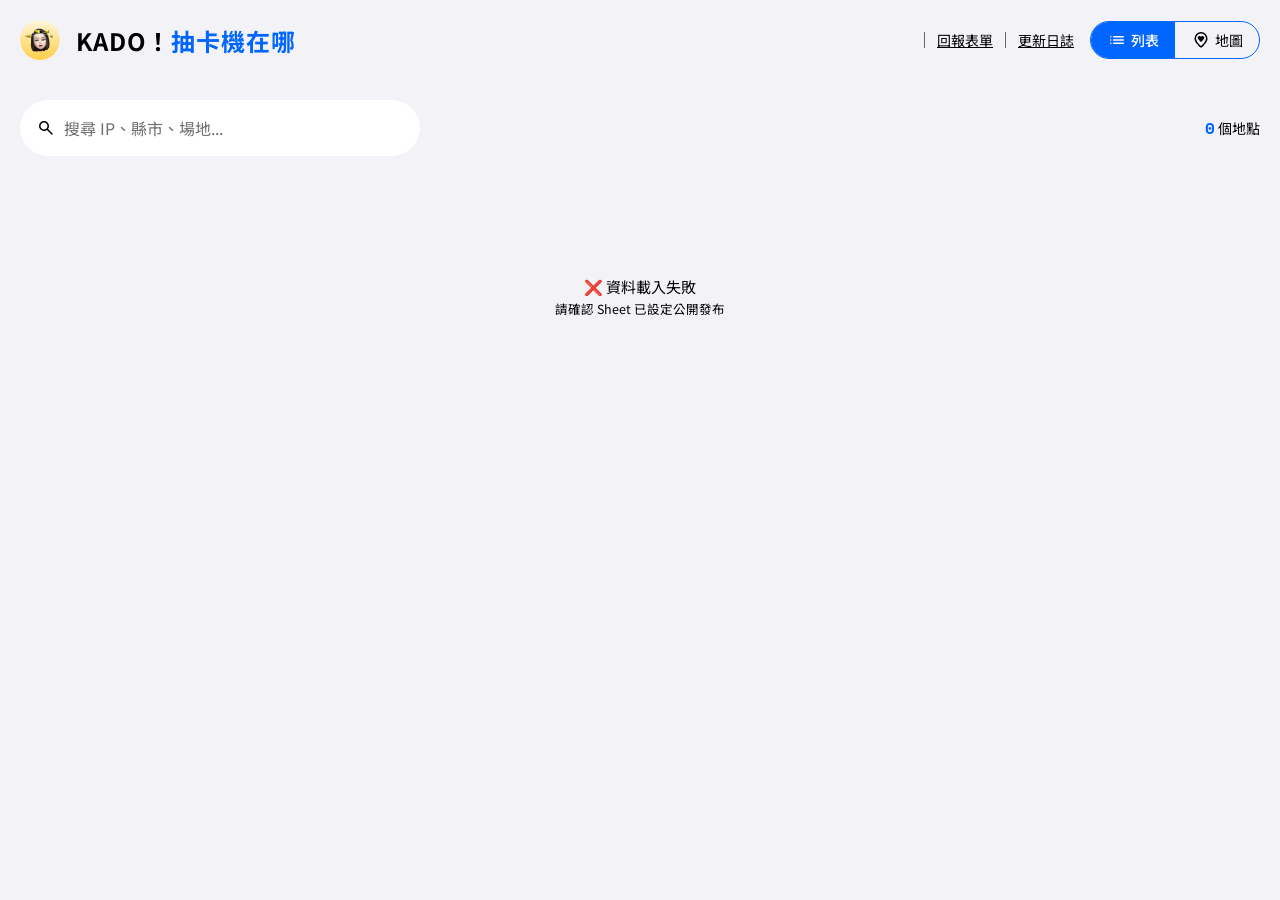
==== commit 5f167f18: "chore(site): rename to KADO！抽卡機在哪 migrate domain to kadotw.vercel.app - manifest.json, index.html: u" ====
--- a/index.html
+++ b/index.html
@@ -7,8 +7,8 @@
   <meta name="theme-color" content="#0066FF">
   <meta charset="UTF-8" />
   <meta name="viewport" content="width=device-width, initial-scale=1.0" />
-  <title>抽卡機在哪！Card Radar</title>
-  <meta name="description" content="想找抽卡機 / 相卡機？到「抽卡機在哪！Card Radar」找找，快速掌握最新的機台資訊！">
+  <title>KADO！抽卡機在哪</title>
+  <meta name="description" content="全台抽卡機／相卡機資訊持續更新中！">
 
   <!-- Google tag (gtag.js) -->
   <script async src="https://www.googletagmanager.com/gtag/js?id=G-NGGBNKBJB9"></script>
@@ -24,10 +24,10 @@
   {
     "@context": "https://schema.org",
     "@type": "WebApplication",
-    "name": "抽卡機在哪！Card Radar",
+    "name": "KADO！抽卡機在哪",
     "alternateName": "Card Radar TW",
-    "url": "https://cardradartw.vercel.app",
-    "description": "想知道臺灣哪裡有抽卡機和相卡機？快來抽卡機在哪 Card Radar 搜搜吧！快速找到附近的抽卡機位置與最新機台資訊",
+    "url": "https://kadotw.vercel.app",
+    "description": "全台抽卡機／相卡機資訊持續更新中！",
     "applicationCategory": "UtilitiesApplication",
     "operatingSystem": "All",
     "inLanguage": "zh-TW",
@@ -48,7 +48,7 @@
   <link rel="preconnect" href="https://fonts.gstatic.com" crossorigin />
   <meta name="apple-mobile-web-app-capable" content="yes">
   <meta name="apple-mobile-web-app-status-bar-style" content="default">
-  <meta name="apple-mobile-web-app-title" content="Card Radar">
+  <meta name="apple-mobile-web-app-title" content="KADO">
   <link rel="stylesheet" href="https://unpkg.com/leaflet@1.9.4/dist/leaflet.css" />
   <script src="https://unpkg.com/leaflet@1.9.4/dist/leaflet.js"></script>
   <link href="https://fonts.googleapis.com/css2?family=Noto+Sans+TC:wght@400;500;700&family=Space+Mono:wght@400;700&display=swap" rel="stylesheet" media="print" onload="this.media='all'" />
@@ -65,7 +65,7 @@
   <header>
     <div class="logo">
       <img class="logo-icon" src="logo.svg" alt="logo" />
-      <h1>抽卡機在哪！<span>Card Radar</span></h1>
+      <h1>KADO！<span>抽卡機在哪</span></h1>
     </div>
     <div class="header-right">
       <div class="header-info" id="lastUpdated"></div>
@@ -191,7 +191,7 @@
   <div class="a2hs-banner" id="a2hsBanner">
     <div class="a2hs-top-row">
       <svg class="a2hs-icon" xmlns="http://www.w3.org/2000/svg" height="16px" viewBox="0 -960 960 960" width="16px" fill="currentColor"><path d="M444-444v120q0 15.3 10.29 25.65Q464.58-288 479.79-288t25.71-10.35Q516-308.7 516-324v-120h120q15.3 0 25.65-10.29Q672-464.58 672-479.79t-10.35-25.71Q651.3-516 636-516H516v-120q0-15.3-10.29-25.65Q495.42-672 480.21-672t-25.71 10.35Q444-651.3 444-636v120H324q-15.3 0-25.65 10.29Q288-495.42 288-480.21t10.35 25.71Q308.7-444 324-444h120Zm48 348q-81 0-153-30t-126-81.66q-54-51.66-85.5-121.5T96-478.81q0-79.81 30-150T208.5-751q52.5-52 122.31-82.5T480-864q81 0 150.84 31.68 69.84 31.69 121.5 86Q804-692 834-619.64q30 72.36 30 154.64v297q0 29.7-21.15 50.85Q821.7-96 792-96H492Z"/></svg>
-      <span class="a2hs-title">把 Card Radar 加到主畫面</span>
+      <span class="a2hs-title">把 KADO！抽卡機在哪 加到主畫面</span>
       <button class="a2hs-close" id="a2hsClose" aria-label="關閉"><svg xmlns="http://www.w3.org/2000/svg" width="20" height="20" viewBox="0 0 24 24" fill="none" stroke="currentColor" stroke-width="2" stroke-linecap="round" stroke-linejoin="round"><path d="M18 6 6 18"/><path d="m6 6 12 12"/></svg></button>
     </div>
     <div class="a2hs-bottom-row">
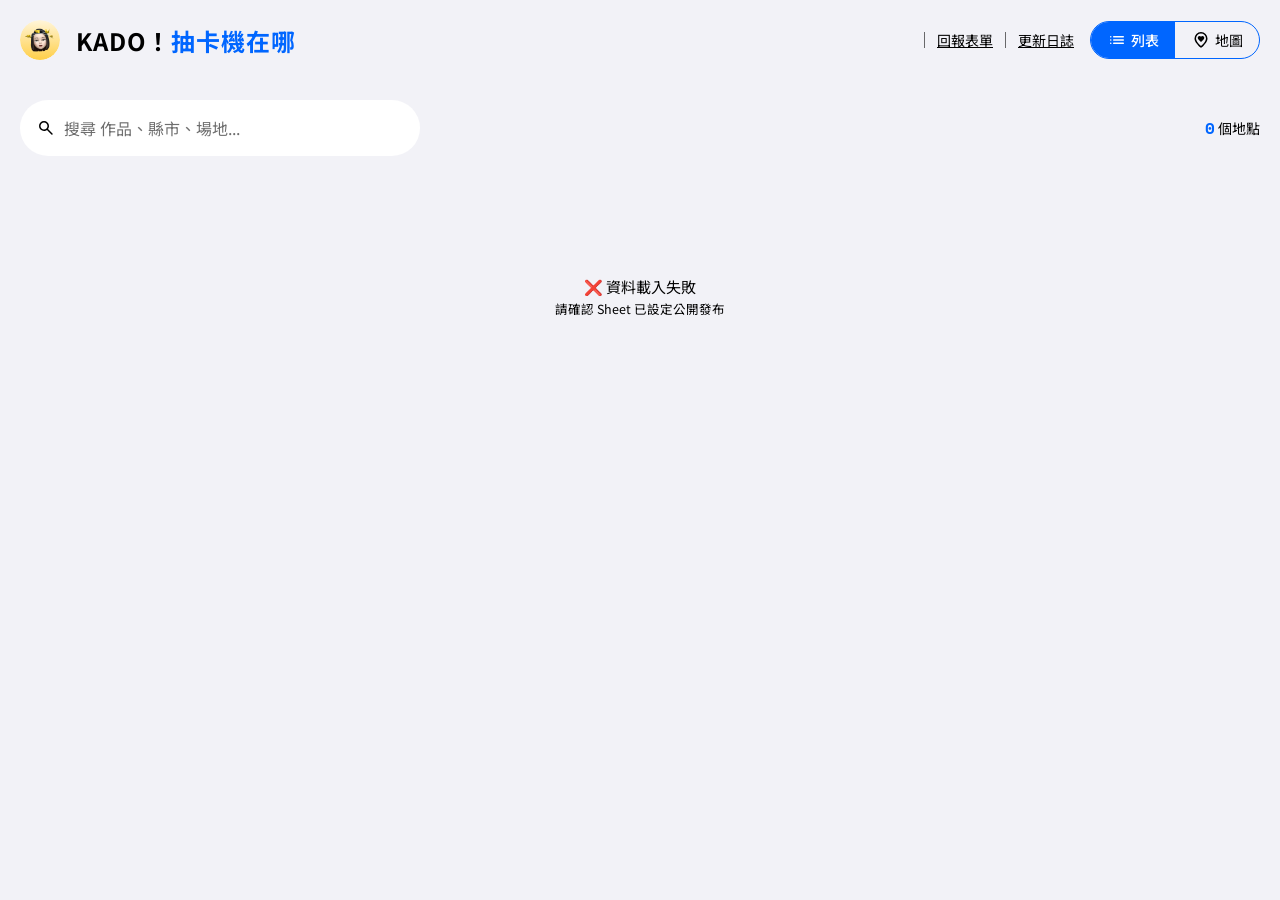
==== commit 5702ab7d: "feat: show ending-soon badge in detail views, fix share links to use permanent id - Share links embe" ====
--- a/index.html
+++ b/index.html
@@ -87,12 +87,12 @@
   <div class="toolbar">
     <div class="search-box search-box-desktop">
       <svg xmlns="http://www.w3.org/2000/svg" height="20px" viewBox="0 -960 960 960" width="20px" fill="currentColor" style="flex-shrink:0"><path d="M384.03-336Q284-336 214-406t-70-170q0-100 70-170t170-70q100 0 170 70t70 170.03q0 40.39-12.5 76.18Q599-464 577-434l214 214q11 11 11 25t-11 25q-11 11-25.5 11T740-170L526-383q-30 22-65.79 34.5-35.79 12.5-76.18 12.5Zm-.03-72q70 0 119-49t49-119q0-70-49-119t-119-49q-70 0-119 49t-49 119q0 70 49 119t119 49Z"/></svg>
-      <input type="text" id="searchInput" placeholder="搜尋 IP、縣市、場地..." />
+      <input type="text" id="searchInput" placeholder="搜尋 作品、縣市、場地..." />
       <button class="search-clear-btn" id="clearSearch" aria-label="清除搜尋"><svg xmlns="http://www.w3.org/2000/svg" width="16" height="16" viewBox="0 0 24 24" fill="none" stroke="currentColor" stroke-width="2" stroke-linecap="round" stroke-linejoin="round"><circle cx="12" cy="12" r="10"/><path d="m15 9-6 6"/><path d="m9 9 6 6"/></svg></button>
     </div>
     <div class="search-box search-box-mobile">
       <svg xmlns="http://www.w3.org/2000/svg" height="20px" viewBox="0 -960 960 960" width="20px" fill="currentColor" style="flex-shrink:0"><path d="M384.03-336Q284-336 214-406t-70-170q0-100 70-170t170-70q100 0 170 70t70 170.03q0 40.39-12.5 76.18Q599-464 577-434l214 214q11 11 11 25t-11 25q-11 11-25.5 11T740-170L526-383q-30 22-65.79 34.5-35.79 12.5-76.18 12.5Zm-.03-72q70 0 119-49t49-119q0-70-49-119t-119-49q-70 0-119 49t-49 119q0 70 49 119t119 49Z"/></svg>
-      <input type="text" id="searchInputMobile" placeholder="搜尋 IP、縣市、場地..." />
+      <input type="text" id="searchInputMobile" placeholder="搜尋 作品、縣市、場地..." />
       <button class="search-clear-btn" id="clearSearchMobile" aria-label="清除搜尋"><svg xmlns="http://www.w3.org/2000/svg" width="16" height="16" viewBox="0 0 24 24" fill="none" stroke="currentColor" stroke-width="2" stroke-linecap="round" stroke-linejoin="round"><circle cx="12" cy="12" r="10"/><path d="m15 9-6 6"/><path d="m9 9 6 6"/></svg></button>
     </div>
     <div class="count-badge"><strong id="countBadge">0</strong> 個地點</div>
@@ -174,7 +174,7 @@
       <div class="changelog-header">
         <div class="changelog-header-text">
           <span class="changelog-title">更新日誌</span>
-          <span class="changelog-author">made with ♥ by @yywggwyy</span>
+          <span class="changelog-author">made with ♥ by @kadonogill</span>
         </div>
         <button class="changelog-close" id="changelogClose" aria-label="關閉"><svg xmlns="http://www.w3.org/2000/svg" width="20" height="20" viewBox="0 0 24 24" fill="none" stroke="currentColor" stroke-width="2" stroke-linecap="round" stroke-linejoin="round"><path d="M18 6 6 18"/><path d="m6 6 12 12"/></svg></button>
       </div>
--- a/style.css
+++ b/style.css
@@ -405,6 +405,9 @@
       background: #FFCF48; color: var(--fill-black);
       white-space: nowrap;
     }
+    /* modal/detail 頭部：type-badge 跟倒數 badge 緊鄰同一列，不做 space-between
+       （跟 .card-badge-row 不同用途：那個是整張卡片寬度兩端對齊，這個只是兩顆 badge 併排） */
+    .modal-badge-row { display: flex; align-items: center; gap: 8px; }
 
 
     .content { flex: 1; overflow: hidden; display: flex; }
